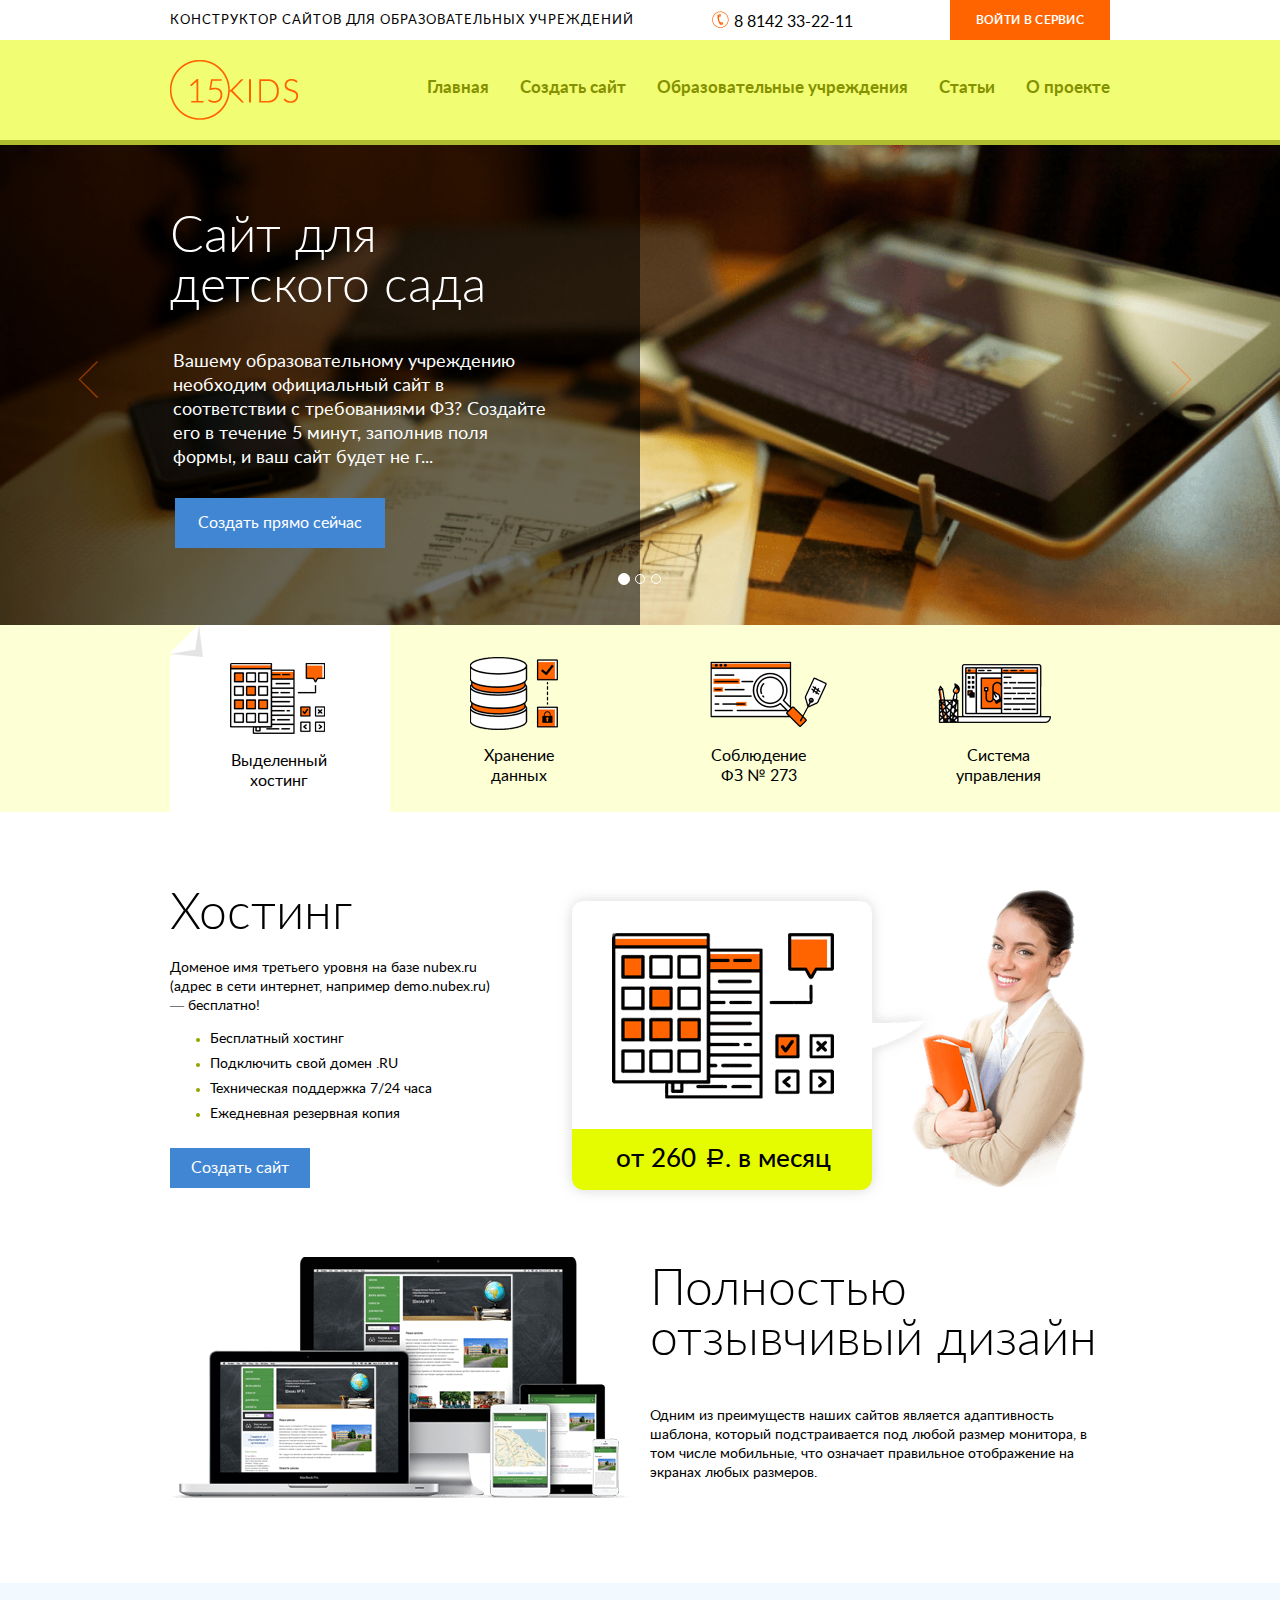
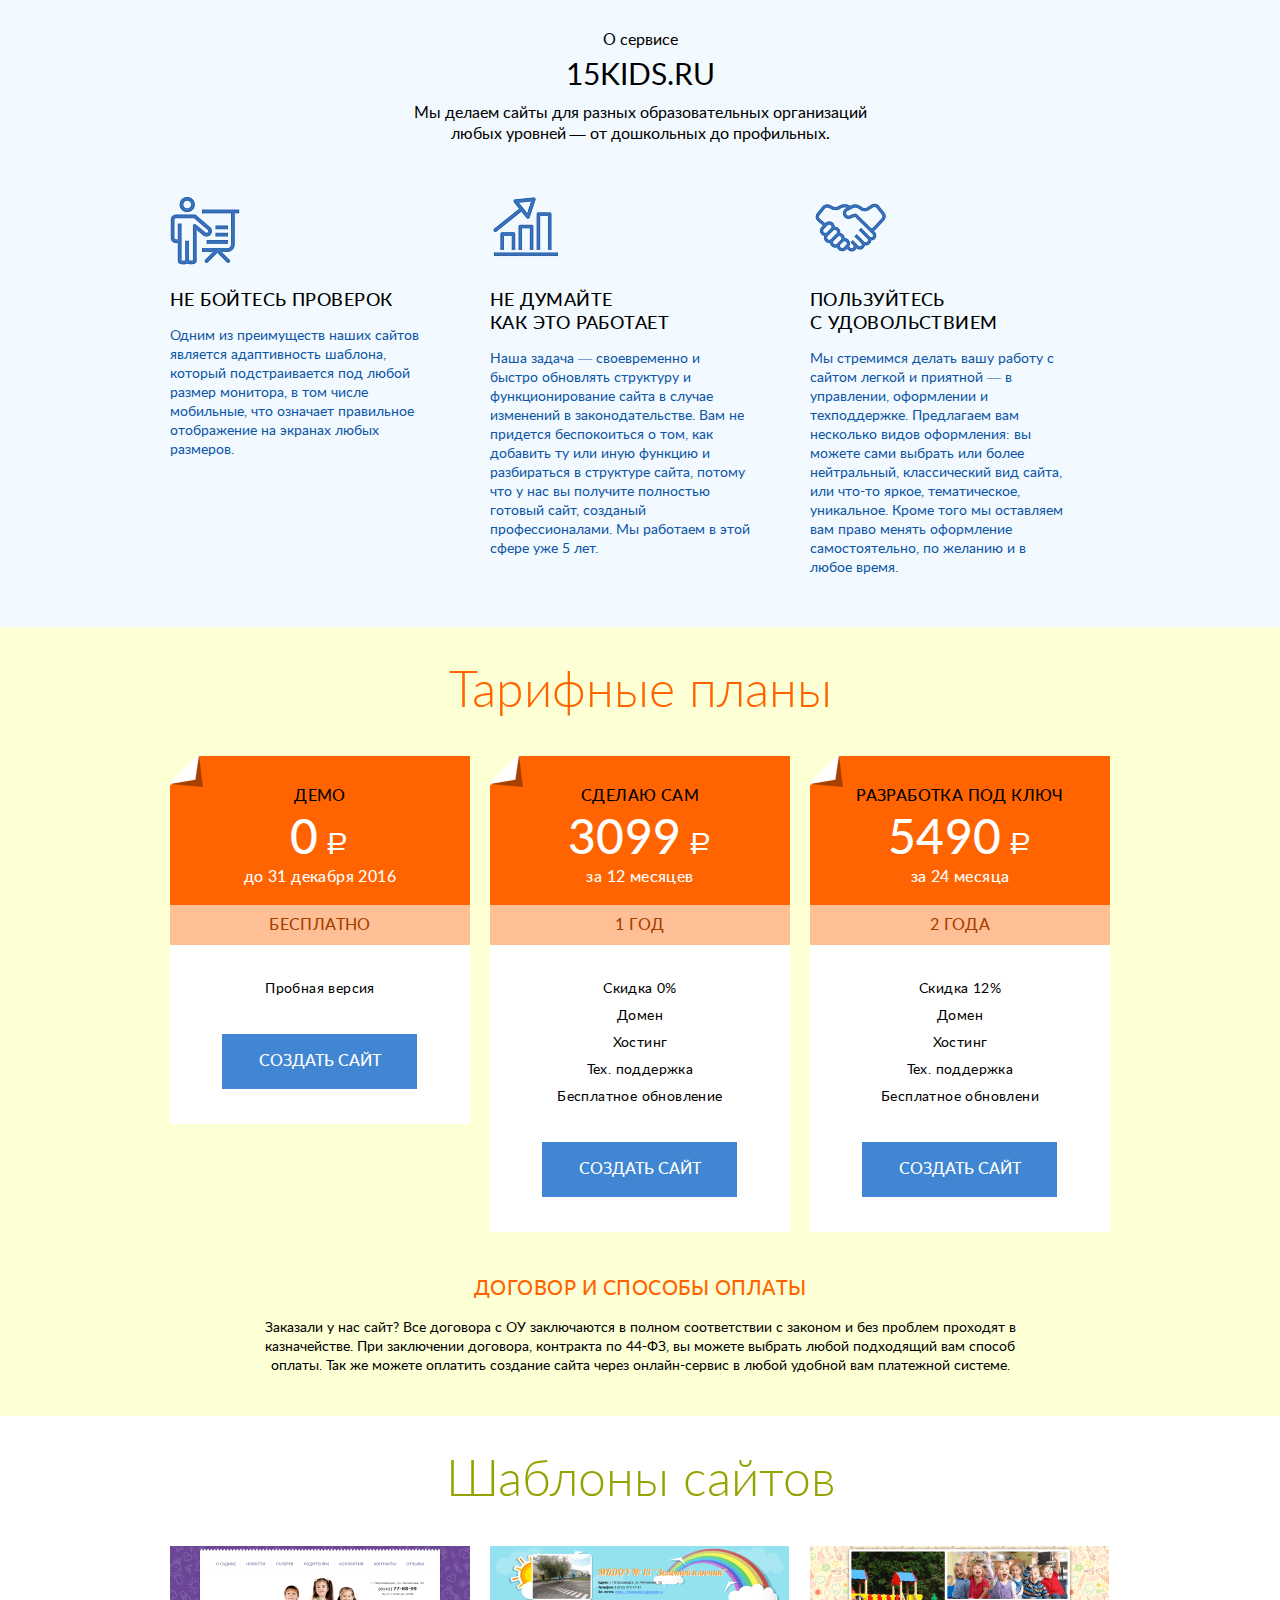
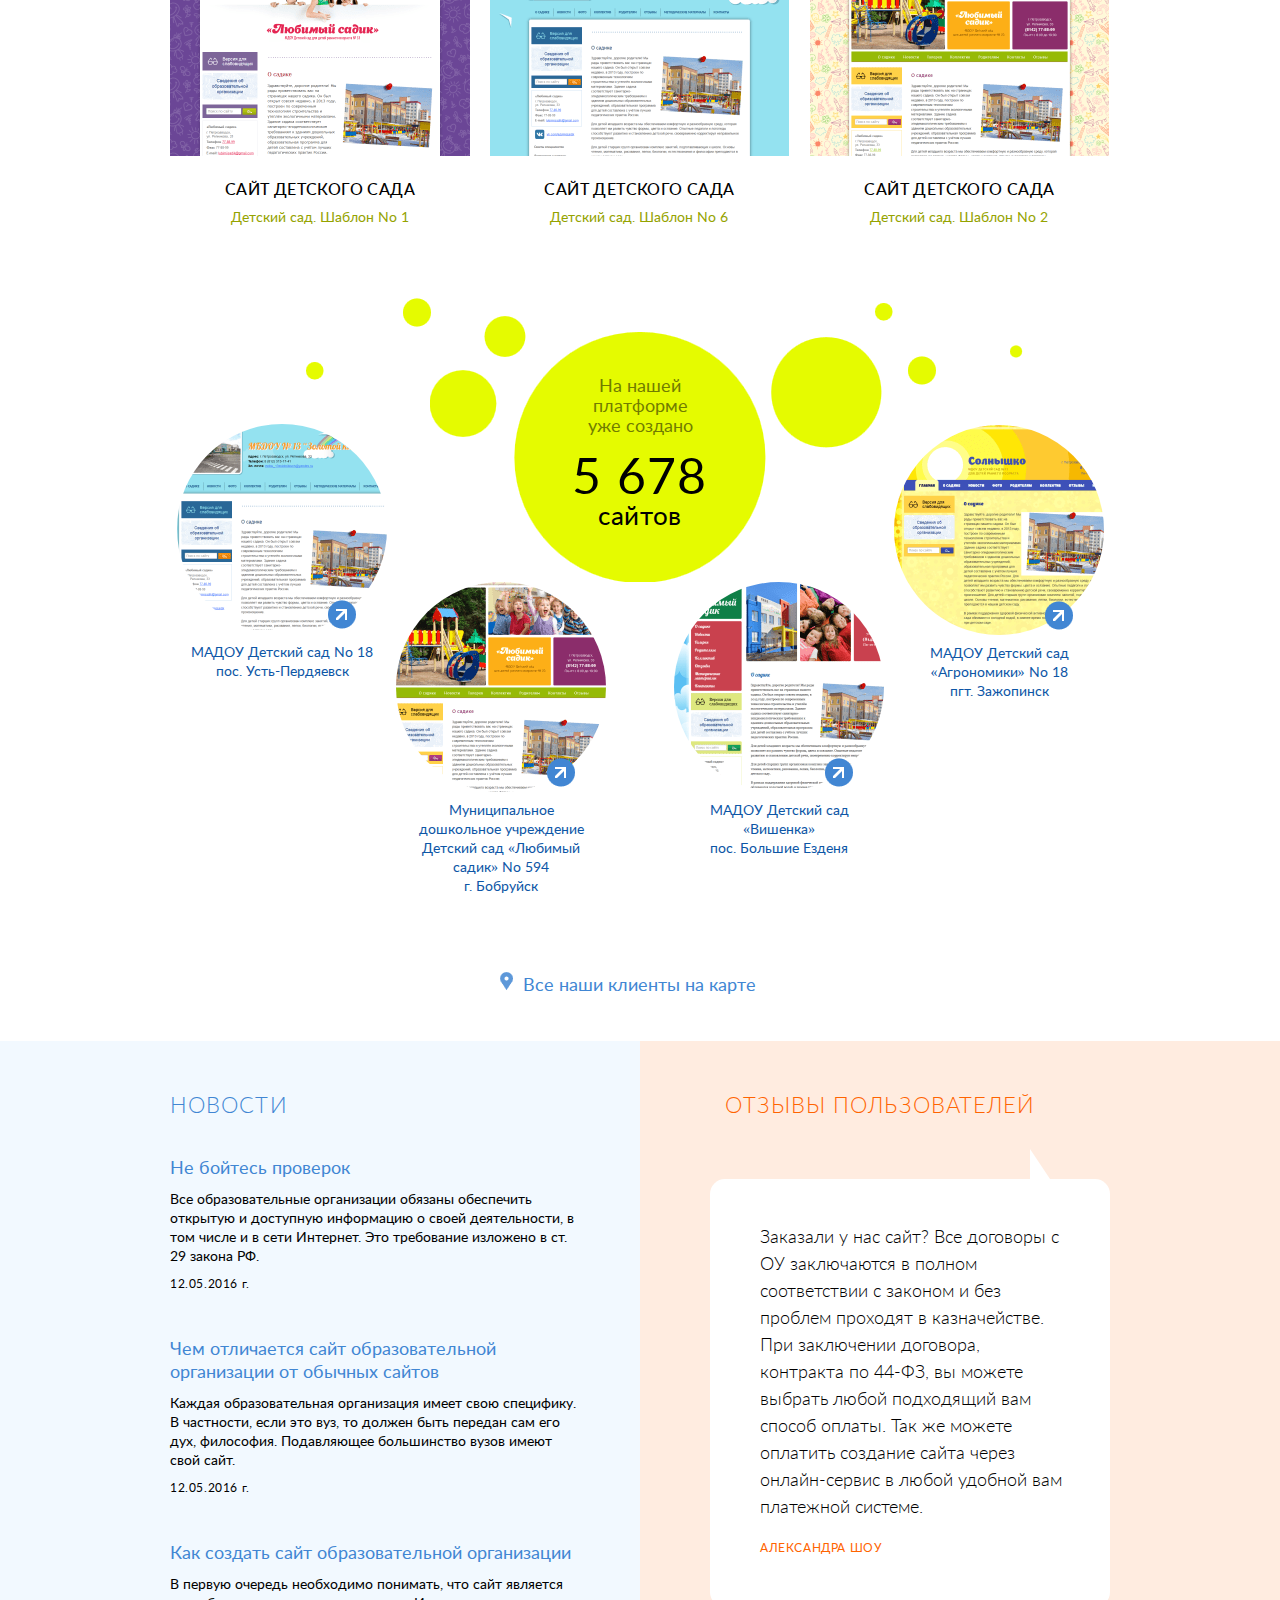
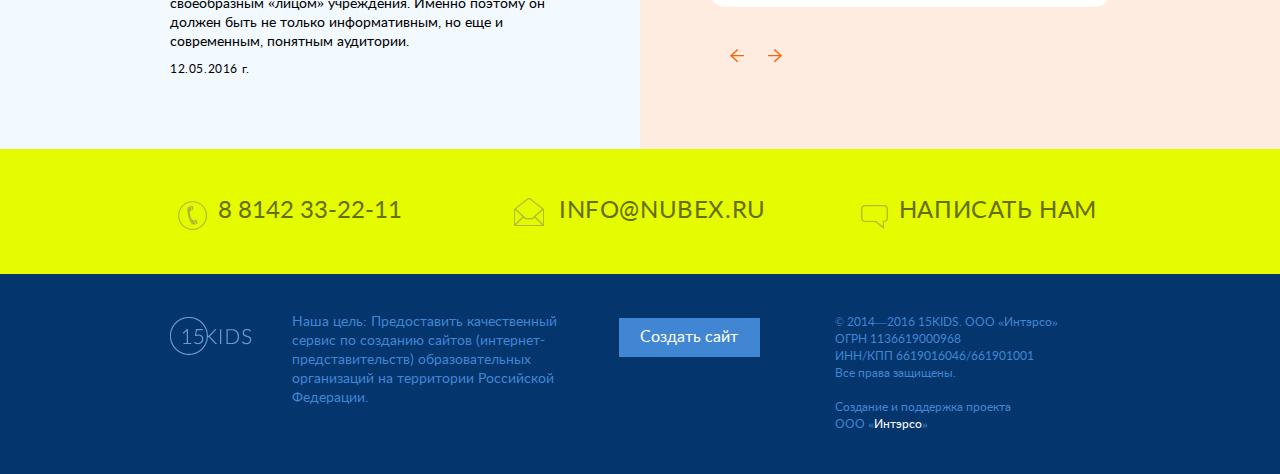
==== index.html @ ff9ca99b "fix: Fix few bugs in IE9 presentation." ====
<!DOCTYPE html>
<html lang="ru">
  <head>
    <meta charset="utf-8">
    <meta http-equiv="X-UA-Compatible" content="IE=edge">
    <meta name="viewport" content="width=device-width, initial-scale=1">
    <title>15KIDS.RU - Конструктор сайтов для образовательных учреждений</title>
    <meta name="description" content="15KIDS.RU - это сервис, помогающий вам самостоятельно или с помощью наших специалистов сделать сайт для вашей образовательной организации."/>
    <meta name="keywords" content="конструктор сайтов, как создать сайт для образовательного учреждения, сайт для учебного заведения, сайт для образовательной организации, сайт для школы, сайт для колледжа, сайт для детского сада"/>

    <!-- Bootstrap -->
    <link rel="stylesheet" href="css/bootstrap.min.css">
    <link rel="stylesheet" href="styles.css">

    <!--[if lte IE 9]>
      <style type="text/css">
        .ie9 {
          background-image: url('img/layer_56.png');
          background-size: cover;
        }
      </style>
    <![endif]-->
  </head>

  <body>

    <!-- Bootstrap Modal for templates -->
    <div class="modal fade" id="templatesModal" tabindex="-1" role="dialog" aria-labelledby="templatesModalLabel">
      <div class="modal-dialog modal-lg" role="document">
        <div class="modal-content">
          <div class="modal-header">
            <button type="button" class="close" data-dismiss="modal" aria-label="Close"><span aria-hidden="true">&times;</span></button>
            <h4 class="modal-title" id="templatesModalLabel"></h4>
          </div>
          <div class="modal-body"></div>
          <div class="modal-footer">
            <button type="button" class="btn btn-default" data-dismiss="modal">Закрыть</button>
          </div>
        </div>
      </div>
    </div>

    <!-- Bootstrap Modal for a login form -->
    <div class="modal fade" id="loginModal" tabindex="-1" role="dialog" aria-labelledby="loginModalLabel">
      <div class="modal-dialog modal-sm" role="document">
        <div class="modal-content">
          <div class="modal-header">
            <button type="button" class="close" data-dismiss="modal" aria-label="Close"><span aria-hidden="true">&times;</span></button>
            <h4 class="modal-title" id="loginModalLabel">
              Вход в систему
            </h4>
          </div>
          <div class="modal-body">
            <form>
              <div class="form-group">
                <label for="topLogin">Логин или адрес эл. почты</label>
                <input type="email" class="form-control" id="topLogin" placeholder="Логин или адрес эл. почты">
              </div>
              <div class="form-group">
                <label for="topPassword">Пароль</label>
                <input type="password" class="form-control" id="topPassword" placeholder="Пароль">
              </div>
              <div class="checkbox">
                <label>
                  <input type="checkbox"> Запомнить меня
                </label>
              </div>
            </form>
          </div>
          <div class="modal-footer">
            <button type="submit" class="btn btn-default">Войти</button>
          </div>
        </div>
      </div>
    </div>

    <header>
      <div class="noscript">
        <div class="container">
          <div class="row">
            <noscript class="noscript__text col-md-12">
              <p class="noscript__paragraph">Ваш браузер не поддерживает <a class="link noscript__link" target="_blank" href="https://ru.wikipedia.org/wiki/JavaScript">JavaScript</a> или его поддержка Вашим браузером отключена!</p>

              <p class="noscript__paragraph">Для корректной работы сайта, пожалуйста, включите <a class="link noscript__link" href="enableJS.html">поддрежку JavaScript в браузере</a> или используйте браузер, <a class="link noscript__link" target="_blank" href="https://ru.wikipedia.org/wiki/JavaScript#.D0.9F.D0.BE.D0.B4.D0.B4.D0.B5.D1.80.D0.B6.D0.BA.D0.B0_.D0.B1.D1.80.D0.B0.D1.83.D0.B7.D0.B5.D1.80.D0.B0.D0.BC.D0.B8">поддерживающий JavaScript!</a></p>
            </noscript>
          </div>
        </div>
      </div>

      <div class="top-bar">
        <div class="container">
          <div class="row">
            <div class="title top-bar__title col-md-6">
              Конструктор сайтов для образовательных учреждений
            </div>

            <div class="contact-option top-bar__phone col-md-3">
              <a class="link contact-option__link" href="tel:+78142332211"><span class="icon contact-option__icon top-bar__phone-icon"></span> 8 8142 33-22-11</a>
            </div>

            <div class="top-bar__login col-md-3">
              <button type="button" class="login-btn login-btn_color_orange top-bar__login-btn" data-toggle="modal" data-target="#loginModal" data-header="Форма входа в систему">
                Войти в сервис
              </button>
            </div>
          </div>
        </div>
      </div>

      <div class="nav-bar">
        <div class="container">
          <div class="row">
            <div class="nav-bar__logo col-md-2">
              <span class="logo logo_color_orange logo_size_bg icon"></span>
            </div>

            <ul class="main-menu nav-bar__menu col-md-10">
              <li class="main-menu__item">
                <a class="main-menu__link main-menu__link_theme_yellow" href="#" title="Главная">Главная</a>
              </li>
              <li class="main-menu__item">
                <a class="main-menu__link main-menu__link_theme_yellow" href="#" title="Создать сайт">Создать сайт</a>
              </li>
              <li class="main-menu__item">
                <a class="main-menu__link main-menu__link_theme_yellow" href="#" title="Образовательные учреждения">Образовательные учреждения</a>
              </li>
              <li class="main-menu__item">
                <a class="main-menu__link main-menu__link_theme_yellow" href="#" title="Статьи">Статьи</a>
              </li>
              <li class="main-menu__item">
                <a class="main-menu__link main-menu__link_theme_yellow" href="#" title="О проекте">О проекте</a>
              </li>
            </ul>
          </div>
        </div>
      </div>
    </header>

    <main>
      <section class="main-slider">
        <div id="main-slider" class="carousel slide" data-ride="carousel">
          <!-- Indicators -->
          <ol class="carousel-indicators">
            <li data-target="#main-slider" data-slide-to="0" class="active"></li>
            <li data-target="#main-slider" data-slide-to="1"></li>
            <li data-target="#main-slider" data-slide-to="2"></li>
          </ol>

          <!-- Wrapper for slides -->
          <div class="carousel-inner" role="listbox">
            <div class="item active">
              <img class ="main-slider__img" src="img/slider_med.png" srcset="img/slider_med.png 1x, img/slider_big.png 2x" alt="Сайт для детского сада">
              <div class="carousel-caption main-slider__caption">
                <div class="main-slider__infoblock">
                  <h1 class="main-slider__header">Сайт для<br>детского сада</h1>
                  <p class="main-slider__text">Вашему образовательному учреждению необходим официальный сайт в соответствии с требованиями ФЗ? Создайте его в течение 5 минут, заполнив поля формы, и ваш сайт будет не г...</p>
                  <button type="button" class="login-btn login-btn_color_blue main-slider__button" data-toggle="modal" data-target="#loginModal" data-header="Форма входа в систему">Создать прямо сейчас</button>
                </div>
              </div>
            </div>
            <div class="item">
              <img class ="main-slider__img" src="img/slider_med.png" srcset="img/slider_med.png 1x, img/slider_big.png 2x" alt="Сайт для детского сада">
              <div class="carousel-caption main-slider__caption">
                <div class="main-slider__infoblock">
                  <h1 class="main-slider__header">Сайт для<br>детского сада</h1>
                  <p class="main-slider__text">Вашему образовательному учреждению необходим официальный сайт в соответствии с требованиями ФЗ? Создайте его в течение 5 минут, заполнив поля формы, и ваш сайт будет не г...</p>
                  <button type="button" class="login-btn login-btn_color_blue main-slider__button" data-toggle="modal" data-target="#loginModal" data-header="Форма входа в систему">Создать прямо сейчас</button>
                </div>
              </div>
            </div>
            <div class="item">
              <img class ="main-slider__img" src="img/slider_med.png" srcset="img/slider_med.png 1x, img/slider_big.png 2x" alt="Сайт для детского сада">
              <div class="carousel-caption main-slider__caption">
                <div class="main-slider__infoblock">
                  <h1 class="main-slider__header">Сайт для<br>детского сада</h1>
                  <p class="main-slider__text">Вашему образовательному учреждению необходим официальный сайт в соответствии с требованиями ФЗ? Создайте его в течение 5 минут, заполнив поля формы, и ваш сайт будет не г...</p>
                  <button type="button" class="login-btn login-btn_color_blue main-slider__button" data-toggle="modal" data-target="#loginModal" data-header="Форма входа в систему">Создать прямо сейчас</button>
                </div>
              </div>
            </div>
          </div>

          <!-- Controls -->
          <a class="left carousel-control main-slider__ctrl main-slider__ctrl_prev" href="#main-slider" role="button" data-slide="prev">
            <span class="icon main-slider__ctrl-icon main-slider__ctrl-icon_prev" aria-hidden="true"></span>
            <span class="sr-only">Previous</span>
          </a>
          <a class="right carousel-control main-slider__ctrl main-slider__ctrl_next" href="#main-slider" role="button" data-slide="next">
            <span class="icon main-slider__ctrl-icon main-slider__ctrl-icon_next" aria-hidden="true"></span>
            <span class="sr-only">Next</span>
          </a>
        </div>
      </section>

      <section class="features">

        <!-- Nav tabs -->
        <div class="features__nav-block">
          <div class="container">
            <ul class="features__nav-bar nav nav-tabs row" role="tablist">
              <li class="features__nav-item active col-md-3" role="presentation">
                <a class="features__nav-link" href="#hosting" aria-controls="hosting" role="tab" data-toggle="tab">
                  <div class="features__nav-icon-container">
                    <img class="features__nav-icon" src="img/shape_1.png" alt="Выделенный хостинг">
                  </div>
                  <span class="features__nav-name">Выделенный хостинг</span>
                </a>
              </li>
              <li class="features__nav-item col-md-3" role="presentation">
                <a class="features__nav-link" href="#storage" aria-controls="storage" role="tab" data-toggle="tab">
                  <div class="features__nav-icon-container">
                    <img class="features__nav-icon" src="img/shape_2_copy.png" alt="Хранение данных">
                  </div>
                  <span class="features__nav-name">Хранение данных</span>
                </a>
              </li>
              <li class="features__nav-item col-md-3" role="presentation">
                <a class="features__nav-link" href="#law" aria-controls="law" role="tab" data-toggle="tab">
                  <div class="features__nav-icon-container">
                    <img class="features__nav-icon" src="img/shape_2.png" alt="Соблюдение ФЗ № 273">
                  </div>
                  <span class="features__nav-name">Соблюдение ФЗ № 273</span>
                </a>
              </li>
              <li class="features__nav-item col-md-3" role="presentation">
                <a class="features__nav-link" href="#control" aria-controls="control" role="tab" data-toggle="tab">
                  <div class="features__nav-icon-container features__nav-icon-container_last">
                    <img class="features__nav-icon" src="img/shape_3.png" alt="Система управления">
                  </div>
                  <span class="features__nav-name">Система управления</span>
                </a>
              </li>
            </ul>
          </div>
        </div>

        <!-- Tab panes -->
        <div class="features__content-block">
          <div class="tab-content container">
            <div role="tabpanel" class="tab-pane fade in active" id="hosting">
              <div class="row">
                <div class="col-md-5">
                  <h2 class="features__content-header">Хостинг</h2>

                  <p class="features__content-paragraph">Доменое имя третьего уровня на базе nubex.ru (адрес в сети интернет, например demo.nubex.ru) — бесплатно!</p>

                  <ul class="features__content-list">
                    <li class="features__content-list-item">
                      <span class="features__content-list-text">Бесплатный хостинг</span>
                    </li>
                    <li class="features__content-list-item">
                      <span class="features__content-list-text">Подключить свой домен .RU</span>
                    </li>
                    <li class="features__content-list-item">
                      <span class="features__content-list-text">Техническая поддержка 7/24 часа</span>
                    </li>
                    <li class="features__content-list-item">
                      <span class="features__content-list-text">Ежедневная резервная копия</span>
                    </li>
                  </ul>

                  <button type="button" class="login-btn login-btn_color_blue features__content-button" data-toggle="modal" data-target="#loginModal" data-header="Форма входа в систему">Создать сайт</button>
                </div>

                <div class="col-md-7">
                  <img class="features__content-img" src="img/shape_14.png" alt="Начальная стоимость">
                  <span class="features__content-img-caption">от 260 <span class="ruble">&#97;</span>. в месяц</span>
                </div>
              </div>

              <figure class="row">
                <div class="col-md-6">
                  <img class="features__content-bottom-img" src="img/layer_43.png" alt="Отзывчивый дизайн">
                </div>
                <figcaption class="col-md-6">
                  <h2 class="features__content-bottom-header">Полностью отзывчивый дизайн</h2>
                  <p class="features__content-bottom-paragraph">Одним из преимуществ наших сайтов является адаптивность шаблона, который подстраивается под любой размер монитора, в том числе мобильные, что означает правильное отображение на экранах любых размеров.</p>
                </figcaption>
              </figure>
            </div>

            <div role="tabpanel" class="tab-pane fade" id="storage">
              <div class="row">
                <div class="col-md-5">
                  <h2 class="features__content-header">Хранение данных</h2>

                  <p class="features__content-paragraph">Доменое имя третьего уровня на базе nubex.ru (адрес в сети интернет, например demo.nubex.ru) — бесплатно!</p>

                  <ul class="features__content-list">
                    <li class="features__content-list-item">
                      <span class="features__content-list-text">Бесплатный хостинг</span>
                    </li>
                    <li class="features__content-list-item">
                      <span class="features__content-list-text">Подключить свой домен .RU</span>
                    </li>
                    <li class="features__content-list-item">
                      <span class="features__content-list-text">Техническая поддержка 7/24 часа</span>
                    </li>
                    <li class="features__content-list-item">
                      <span class="features__content-list-text">Ежедневная резервная копия</span>
                    </li>
                  </ul>

                  <button type="button" class="login-btn login-btn_color_blue features__content-button" data-toggle="modal" data-target="#loginModal" data-header="Форма входа в систему">Создать сайт</button>
                </div>

                <div class="col-md-7">
                  <img class="features__content-img" src="img/shape_14.png" alt="Начальная стоимость">
                  <span class="features__content-img-caption">от 260 <span class="ruble">&#97;</span>. в месяц</span>
                </div>
              </div>

              <figure class="row">
                <div class="col-md-6">
                  <img class="features__content-bottom-img" src="img/layer_43.png" alt="Отзывчивый дизайн">
                </div>
                <figcaption class="col-md-6">
                  <h2 class="features__content-bottom-header">Полностью отзывчивый дизайн</h2>
                  <p class="features__content-bottom-paragraph">Одним из преимуществ наших сайтов является адаптивность шаблона, который подстраивается под любой размер монитора, в том числе мобильные, что означает правильное отображение на экранах любых размеров.</p>
                </figcaption>
              </figure>
            </div>

            <div role="tabpanel" class="tab-pane fade" id="law">
              <div class="row">
                <div class="col-md-5">
                  <h2 class="features__content-header">Соблюдение ФЗ № 273</h2>

                  <p class="features__content-paragraph">Доменое имя третьего уровня на базе nubex.ru (адрес в сети интернет, например demo.nubex.ru) — бесплатно!</p>

                  <ul class="features__content-list">
                    <li class="features__content-list-item">
                      <span class="features__content-list-text">Бесплатный хостинг</span>
                    </li>
                    <li class="features__content-list-item">
                      <span class="features__content-list-text">Подключить свой домен .RU</span>
                    </li>
                    <li class="features__content-list-item">
                      <span class="features__content-list-text">Техническая поддержка 7/24 часа</span>
                    </li>
                    <li class="features__content-list-item">
                      <span class="features__content-list-text">Ежедневная резервная копия</span>
                    </li>
                  </ul>

                  <button type="button" class="login-btn login-btn_color_blue features__content-button" data-toggle="modal" data-target="#loginModal" data-header="Форма входа в систему">Создать сайт</button>
                </div>

                <div class="col-md-7">
                  <img class="features__content-img" src="img/shape_14.png" alt="Начальная стоимость">
                  <span class="features__content-img-caption">от 260 <span class="ruble">&#97;</span>. в месяц</span>
                </div>
              </div>

              <figure class="row">
                <div class="col-md-6">
                  <img class="features__content-bottom-img" src="img/layer_43.png" alt="Отзывчивый дизайн">
                </div>
                <figcaption class="col-md-6">
                  <h2 class="features__content-bottom-header">Полностью отзывчивый дизайн</h2>
                  <p class="features__content-bottom-paragraph">Одним из преимуществ наших сайтов является адаптивность шаблона, который подстраивается под любой размер монитора, в том числе мобильные, что означает правильное отображение на экранах любых размеров.</p>
                </figcaption>
              </figure>
            </div>

            <div role="tabpanel" class="tab-pane fade" id="control">
              <div class="row">
                <div class="col-md-5">
                  <h2 class="features__content-header">Система управления</h2>

                  <p class="features__content-paragraph">Доменое имя третьего уровня на базе nubex.ru (адрес в сети интернет, например demo.nubex.ru) — бесплатно!</p>

                  <ul class="features__content-list">
                    <li class="features__content-list-item">
                      <span class="features__content-list-text">Бесплатный хостинг</span>
                    </li>
                    <li class="features__content-list-item">
                      <span class="features__content-list-text">Подключить свой домен .RU</span>
                    </li>
                    <li class="features__content-list-item">
                      <span class="features__content-list-text">Техническая поддержка 7/24 часа</span>
                    </li>
                    <li class="features__content-list-item">
                      <span class="features__content-list-text">Ежедневная резервная копия</span>
                    </li>
                  </ul>

                  <button type="button" class="login-btn login-btn_color_blue features__content-button" data-toggle="modal" data-target="#loginModal" data-header="Форма входа в систему">Создать сайт</button>
                </div>

                <div class="col-md-7">
                  <img class="features__content-img" src="img/shape_14.png" alt="Начальная стоимость">
                  <span class="features__content-img-caption">от 260 <span class="ruble">&#97;</span>. в месяц</span>
                </div>
              </div>

              <figure class="row">
                <div class="col-md-6">
                  <img class="features__content-bottom-img" src="img/layer_43.png" alt="Отзывчивый дизайн">
                </div>
                <figcaption class="col-md-6">
                  <h2 class="features__content-bottom-header">Полностью отзывчивый дизайн</h2>
                  <p class="features__content-bottom-paragraph">Одним из преимуществ наших сайтов является адаптивность шаблона, который подстраивается под любой размер монитора, в том числе мобильные, что означает правильное отображение на экранах любых размеров.</p>
                </figcaption>
              </figure>
            </div>
          </div>
        </div>
      </section>

      <section class="about-service">
        <div class="container">

          <!-- Header -->
          <div class="about-service__header-block row">
            <div class="col-md-12">
              <h2 class="about-service__header">
                О сервисе<br><span class="about-service__header-tm">15KIDS.RU</span>
              </h2>
              <span class="about-service__header-details">Мы делаем сайты для разных образовательных организаций любых уровней — от дошкольных до профильных.</span>
            </div>
          </div>

          <!-- Content -->
          <div class="about-service__content-block row">
            <div class="col-md-4">
              <div class="about-service__icon about-service__icon_1 icon"></div>
              <h3 class="about-service__content-header">НЕ БОЙТЕСЬ ПРОВЕРОК</h3>
              <p class="about-service__content-details">Одним из преимуществ наших сайтов является адаптивность шаблона, который подстраивается под любой размер монитора, в том числе мобильные, что означает правильное отображение на экранах любых размеров.</p>
            </div>

            <div class="col-md-4">
              <div class="about-service__icon about-service__icon_2 icon"></div>
              <h3 class="about-service__content-header">НЕ ДУМАЙТЕ <br>КАК ЭТО РАБОТАЕТ</h3>
              <p class="about-service__content-details">Наша задача — своевременно и быстро обновлять структуру и функционирование сайта в случае изменений в законодательстве. Вам не придется беспокоиться о том, как добавить ту или иную функцию и разбираться в структуре сайта, потому что у нас вы получите полностью готовый сайт, созданый профессионалами. Мы работаем в этой сфере уже 5 лет.</p>
            </div>

            <div class="col-md-4">
              <div class="about-service__icon about-service__icon_3 icon"></div>
              <h3 class="about-service__content-header">ПОЛЬЗУЙТЕСЬ <br>С УДОВОЛЬСТВИЕМ</h3>
              <p class="about-service__content-details">Мы стремимся делать вашу работу с сайтом легкой и приятной — в управлении, оформлении и техподдержке. Предлагаем вам несколько видов оформления: вы можете сами выбрать или более нейтральный, классический вид сайта, или что-то яркое, тематическое, уникальное. Кроме того мы оставляем вам право менять оформление самостоятельно, по желанию и в любое время.</p>
            </div>
          </div>
        </div>
      </section>

      <section class="rates">
        <div class="container">
          <div class="rates-header row">
            <div class="col-md-12">
              <h2 class="rates-header__header">Тарифные планы</h2>
            </div>
          </div>

          <div class="rates-options row">
            <div class="col-md-4">
              <div class="rates-options__inner">
                <div class="rates-options__top-block">
                  <h4 class="rates-options__header">ДЕМО</h4>
                  <div class="rates-options__price">
                    <span class="rates-options__value">0</span>
                    <span class="rates-options__currency ruble">&#97;</span>
                  </div>
                  <span class="rates-options__period">до 31 декабря 2016</span>
                </div>

                <div class="rates-options__middle-block">бесплатно</div>

                <div class="rates-options__bottom-block">
                  <ul class="rates-options__list">
                    <li class="rates-options__list-item">Пробная версия</li>
                  </ul>
                  <button type="button" class="login-btn login-btn_color_blue rates-options__button" data-toggle="modal" data-target="#loginModal" data-header="Форма входа в систему">Создать сайт</button>
                </div>
              </div>
            </div>

            <div class="col-md-4">
              <div class="rates-options__inner">
                <div class="rates-options__top-block">
                  <h4 class="rates-options__header">Сделаю сам</h4>
                  <div class="rates-options__price">
                    <span class="rates-options__value">3099</span>
                    <span class="rates-options__currency ruble">&#97;</span>
                  </div>
                  <span class="rates-options__period">за 12 месяцев</span>
                </div>

                <div class="rates-options__middle-block">1 год</div>

                <div class="rates-options__bottom-block">
                  <ul class="rates-options__list">
                    <li class="rates-options__list-item">Скидка 0%</li>
                    <li class="rates-options__list-item">Домен</li>
                    <li class="rates-options__list-item">Хостинг</li>
                    <li class="rates-options__list-item">Тех. поддержка</li>
                    <li class="rates-options__list-item">Бесплатное обновление</li>
                  </ul>
                  <button type="button" class="login-btn login-btn_color_blue rates-options__button" data-toggle="modal" data-target="#loginModal" data-header="Форма входа в систему">Создать сайт</button>
                </div>
              </div>
            </div>

            <div class="col-md-4">
              <div class="rates-options__inner">
                <div class="rates-options__top-block">
                  <h4 class="rates-options__header">Разработка под ключ</h4>
                  <div class="rates-options__price">
                    <span class="rates-options__value">5490</span>
                    <span class="rates-options__currency ruble">&#97;</span>
                  </div>
                  <span class="rates-options__period">за 24 месяца</span>
                </div>

                <div class="rates-options__middle-block">2 года</div>

                <div class="rates-options__bottom-block">
                  <ul class="rates-options__list">
                    <li class="rates-options__list-item">Скидка 12%</li>
                    <li class="rates-options__list-item">Домен</li>
                    <li class="rates-options__list-item">Хостинг</li>
                    <li class="rates-options__list-item">Тех. поддержка</li>
                    <li class="rates-options__list-item">Бесплатное обновлени</li>
                  </ul>
                  <button type="button" class="login-btn login-btn_color_blue rates-options__button" data-toggle="modal" data-target="#loginModal" data-header="Форма входа в систему">Создать сайт</button>
                </div>
              </div>
            </div>
          </div>

          <div class="contract row">
            <div class="col-md-12">
              <h3 class="contract__header">Договор и способы оплаты</h3>
              <p class="contract__paragraph">Заказали у нас сайт? Все договора с ОУ заключаются в полном соответствии с законом и без проблем проходят в казначействе. При заключении договора, контракта по 44-ФЗ, вы можете выбрать любой подходящий вам способ оплаты. Так же можете оплатить создание сайта через онлайн-сервис в любой удобной вам платежной системе.</p>
            </div>
          </div>
        </div>
      </section>

      <section class="templates">
        <div class="container">

          <div class="templates-header row">
            <div class="col-md-12">
              <h2 class="templates-header__header">Шаблоны сайтов</h2>
            </div>
          </div>

          <div class="templates-examples row">
            <div class="col-md-4">
              <button type="button" class="templates-item" data-toggle="modal" data-target="#templatesModal" data-header="Cайт детского сада. Шаблон No 1">
                <figure>
                  <img class="templates-item__img" src="img/layer_48.png" alt="Шаблон No 1">
                  <figcaption>
                    <h4 class="templates-item__header">сайт детского сада</h4>
                    <span class="templates-item__details">Детский сад. Шаблон No 1</span>
                  </figcaption>
                </figure>
              </button>
            </div>

            <div class="col-md-4">
              <button type="button" class="templates-item" data-toggle="modal" data-target="#templatesModal" data-header="Cайт детского сада. Шаблон No 6">
                <figure>
                  <img class="templates-item__img" src="img/layer_51.png" alt="Шаблон No 6">
                  <figcaption>
                    <h4 class="templates-item__header">сайт детского сада</h4>
                    <span class="templates-item__details">Детский сад. Шаблон No 6</span>
                  </figcaption>
                </figure>
              </button>
            </div>

            <div class="col-md-4">
              <button type="button" class="templates-item" data-toggle="modal" data-target="#templatesModal" data-header="Cайт детского сада. Шаблон No 2">
                <figure>
                  <img class="templates-item__img" src="img/layer_52.png" alt="Шаблон No 2">
                  <figcaption>
                    <h4 class="templates-item__header">сайт детского сада</h4>
                    <span class="templates-item__details">Детский сад. Шаблон No 2</span>
                  </figcaption>
                </figure>
              </button>
            </div>
          </div>
        </div>
      </section>

      <section class="clients">
        <div class="container">
          <div class="clients-header row">
            <div class="col-md-12">
              <h3 class="clients-header__header">
                На нашей<br>платформе<br>уже создано
              </h3>
              <div class="clients-header__count">5 678</div>
              <div class="clients-header__units">сайтов</div>
            </div>
          </div>

          <div class="clients-examples row">
            <div class="clients-examples col-md-12">
              <a class="clients-item clients-item_1" href="#">
                <div class="clients-item__img clients-item__img_1"></div>
                <div class="clients-item__caption">
                  МАДОУ Детский сад No 18<br>
                  пос. Усть-Пердяевск
                </div>
              </a>

              <a class="clients-item clients-item_2" href="#">
                <div class="clients-item__img clients-item__img_2"></div>
                <div class="clients-item__caption">
                  Муниципальное<br>
                  дошкольное учреждение<br>
                  Детский сад «Любимый<br>
                  садик» No 594<br>
                  г. Бобруйск
                </div>
              </a>

              <a class="clients-item clients-item_3" href="#">
                <div class="clients-item__img clients-item__img_3"></div>
                <div class="clients-item__caption">
                  МАДОУ Детский сад<br>
                  «Вишенка»<br>
                  пос. Большие Езденя
                </div>
              </a>

              <a class="clients-item clients-item_4" href="#">
                <div class="clients-item__img clients-item__img_4"></div>
                <div class="clients-item__caption">
                  МАДОУ Детский сад<br>
                  «Агрономики» No 18<br>
                  пгт. Зажопинск
                </div>
              </a>
            </div>
          </div>

          <div class="clients-map row">
            <div class="col-md-12">
              <a class="link clients-map__link" href="#">Все наши клиенты на карте</a>
            </div>
          </div>
        </div>
      </section>

      <section class="news-and-feedback ie9">
        <div class="container">
          <div class="row">
            <div class="col-md-6">
              <h3 class="news-header news-and-feedback__header">Новости</h3>

                <article class="news-item">
                  <a class="link" href="#">
                  <h4 class="news-item__header">Не бойтесь проверок</h4>
                  <p class="news-item__content">Все образовательные организации обязаны обеспечить открытую и доступную информацию о своей деятельности, в том числе и в сети Интернет. Это требование изложено в ст. 29 закона РФ.</p>
                  </a>
                  <time class="news-item__date" datetime="2016-05-12">12.05.2016 г.</time>
                </article>

              <article class="news-item">
                <a class="link" href="#">
                  <h4 class="news-item__header">Чем отличается сайт образовательной организации от обычных сайтов</h4>
                  <p class="news-item__content">Каждая образовательная организация имеет свою специфику. В частности, если это вуз, то должен быть передан сам его дух, философия. Подавляющее большинство вузов имеют свой сайт.</p>
                </a>
                <time class="news-item__date" datetime="2016-05-12">12.05.2016 г.</time>
              </article>

              <article class="news-item">
                <a class="link" href="#">
                  <h4 class="news-item__header">Как создать сайт образовательной организации</h4>
                  <p class="news-item__content">В первую очередь необходимо понимать, что сайт является своеобразным «лицом» учреждения. Именно поэтому он должен быть не только информативным, но еще и современным, понятным аудитории.</p>
                </a>
                <time class="news-item__date" datetime="2016-05-12">12.05.2016 г.</time>
              </article>
            </div>

            <div class="col-md-6">
              <h3 class="feedback-header news-and-feedback__header">Отзывы пользователей</h3>

              <div id="comments_slider" class="feedback-slider carousel slide" data-ride="carousel">
                <!-- Wrapper for slides -->
                <div class="carousel-inner" role="listbox">
                  <div class="item active">
                    <article class="feedback-slider__article">
                      <div class="feedback-slider__bubble"></div>
                      <p class="feedback-slider__content">Заказали у нас сайт? Все договоры с ОУ заключаются в полном соответствии с законом и без проблем проходят в казначействе. При заключении договора, контракта по 44-ФЗ, вы можете выбрать любой подходящий вам способ оплаты. Так же можете оплатить создание сайта через онлайн-сервис в любой удобной вам платежной системе.</p>
                      <address class="feedback-slider__address">Александра Шоу</address>
                    </article>
                  </div>
                  <div class="carousel-caption"></div>

                  <div class="item">
                    <article class="feedback-slider__article">
                      <div class="feedback-slider__bubble"></div>
                      <p class="feedback-slider__content">Заказали у нас сайт? Все договоры с ОУ заключаются в полном соответствии с законом и без проблем проходят в казначействе. При заключении договора, контракта по 44-ФЗ, вы можете выбрать любой подходящий вам способ оплаты. Так же можете оплатить создание сайта через онлайн-сервис в любой удобной вам платежной системе.</p>
                      <address class="feedback-slider__address">Александра Шоу</address>
                    </article>
                    <div class="carousel-caption"></div>
                  </div>
                </div>

                <!-- Controls -->
                <a class="link feedback-slider__controls feedback-slider__controls_left" href="#comments_slider" role="button" data-slide="prev">
                  <span class="icon feedback-slider__icon feedback-slider__icon_left" aria-hidden="true"></span>
                  <span class="sr-only">Previous</span>
                </a>
                <a class="link feedback-slider__controls feedback-slider__controls_right" href="#comments_slider" role="button" data-slide="next">
                  <span class="icon feedback-slider__icon feedback-slider__icon_right" aria-hidden="true"></span>
                  <span class="sr-only">Next</span>
                </a>
              </div>
            </div>
          </div>
        </div>
      </section>
    </main>

    <footer>
      <div class="contacts">
        <div class="container">
          <address class="row">
            <div class="contact-option contacts__phone col-md-4">
              <a class="link contact-option__link contacts__link" href="tel:+78142332211"><span class="icon contact-option__icon contacts__phone-icon"></span>8 8142 33-22-11</a>
            </div>
            <div class="contact-option contacts__email col-md-4">
              <a class="link contact-option__link contacts__link" href="mailto:info@nubex.ru"><span class="icon contact-option__icon contacts__email-icon"></span>info@nubex.ru</a>
            </div>
            <div class="contact-option contacts__message col-md-4">
              <a class="link contact-option__link contacts__link" href="#"><span class="icon contact-option__icon contacts__message-icon"></span>НАПИСАТЬ НАМ</a>
            </div>
          </address>
        </div>
      </div>

      <div class="company-details">
        <div class="container">
          <div class="row">
            <div class="col-md-1">
              <div class="company-details__logo icon"></div>
            </div>

            <div class="col-md-4">
              <div class="company-details__goal">Наша цель: Предоставить качественный сервис по созданию сайтов (интернет- представительств) образовательных организаций на территории Российской Федерации.</div>
            </div>

            <div class="col-md-3">
              <button type="button" class="login-btn login-btn_color_blue company-details__button" data-toggle="modal" data-target="#loginModal" data-header="Форма входа в систему">Создать сайт</button>
            </div>

            <div class="col-md-4">
              <p class="company-details__details">
                © 2014—2016 15KIDS. ООО «Интэрсо»<br>
                ОГРН 1136619000968<br>
                ИНН/КПП 6619016046/661901001<br>
                Все права защищены.
              </p>
              <p class="company-details__details">
                Создание и поддержка проекта<br>
                ООО «<a class="link company-details__link" href="#">Интэрсо</a>»
              </p>
            </div>
          </div>
        </div>
      </div>
    </footer>

    <!-- jQuery (necessary for Bootstrap's JavaScript plugins) -->
    <script src="https://code.jquery.com/jquery-3.2.1.min.js" integrity="sha256-hwg4gsxgFZhOsEEamdOYGBf13FyQuiTwlAQgxVSNgt4=" crossorigin="anonymous"></script>

    <script src="js/bootstrap.min.js"></script>

    <!-- Varying the #templatesModal content based on trigger button -->
    <script>
      $('#templatesModal').on('show.bs.modal', function(event) {
        var button = $(event.relatedTarget);
        var header = button.data('header') + ".";
        var id = header.match(/\d+/);
        var modal = $(this);

        modal.find('.modal-title').text(header);
        modal.find('.modal-body').load("ajax/template_" + id + ".html");
      });
    </script>
  </body>
</html>
---- styles.css ----
/**
 * FONTS DECLARATIONS.
 * Best Practices Guide 2016
 * https://neonstud.io/blog/design/font-face-best-practices-guide-2016/
 *
 * The Lato font is taken from here:
 * http://www.latofonts.com/lato-free-fonts/
 *
 * The Ruble glyph is taken from here:
 * http://tema.livejournal.com/241645.html
 */
@font-face {
  font-family: 'Lato Cyr';
  font-weight: 300;
  font-style: normal;
  src: url('fonts/lato-light.eot');
  src:
    local('Lato Light'),
    /**
     * Check computer again using a different spelling.
     * https://webdevstudios.com/2016/05/26/css-font-face-2016-edition/
     */
    local('Lato-Light'),
    local('latolight'),

    url('fonts/lato-light.eot?#iefix') format('embedded-opentype'),
    url('fonts/lato-light.woff2') format('woff2'),
    url('fonts/lato-light.svg#latoregular') format('svg'),
    url('fonts/lato-light.otf') format('opentype'),
    url('fonts/lato-light.ttf') format('truetype'),
    url('fonts/lato-light.woff') format('woff');
}

@font-face {
  font-family: 'Lato Cyr';
  font-weight: 400;
  font-style: normal;
  src: url('fonts/lato-regular.eot');
  src:
    local('Lato Regular'),
    /**
     * Check computer again using a different spelling.
     * https://webdevstudios.com/2016/05/26/css-font-face-2016-edition/
     */
    local('Lato-Regular'),
    local('latoregular'),

    url('fonts/lato-regular.eot?#iefix') format('embedded-opentype'),
    url('fonts/lato-regular.woff2') format('woff2'),
    url('fonts/lato-regular.svg#latoregular') format('svg'),
    url('fonts/lato-regular.otf') format('opentype'),
    url('fonts/lato-regular.ttf') format('truetype'),
    url('fonts/lato-regular.woff') format('woff');
}

@font-face {
  font-family: 'Lato Cyr';
  font-weight: 500;
  font-style: normal;
  src: url('fonts/lato-medium.eot');
  src:
    local('Lato Medium'),
    /**
     * Check computer again using a different spelling.
     * https://webdevstudios.com/2016/05/26/css-font-face-2016-edition/
     */
    local('Lato-Medium'),
    local('latomedium'),

    url('fonts/lato-medium.eot?#iefix') format('embedded-opentype'),
    url('fonts/lato-medium.woff2') format('woff2'),
    url('fonts/lato-medium.svg#latoregular') format('svg'),
    url('fonts/lato-medium.otf') format('opentype'),
    url('fonts/lato-medium.ttf') format('truetype'),
    url('fonts/lato-medium.woff') format('woff');
}

@font-face {
  font-family: 'Lato Cyr';
  font-weight: 700;
  font-style: normal;
  src: url('fonts/lato-bold.eot');
  src:
    local('Lato Bold'),
    /**
     * Check computer again using a different spelling.
     * https://webdevstudios.com/2016/05/26/css-font-face-2016-edition/
     */
    local('Lato-Bold'),
    local('latobold'),

    url('fonts/lato-bold.eot?#iefix') format('embedded-opentype'),
    url('fonts/lato-bold.woff2') format('woff2'),
    url('fonts/lato-bold.svg#latoregular') format('svg'),
    url('fonts/lato-bold.otf') format('opentype'),
    url('fonts/lato-bold.ttf') format('truetype'),
    url('fonts/lato-bold.woff') format('woff');
}

@font-face {
  font-family: 'ALS Rubl Regular';
  font-weight: normal;
  font-style: normal;
  src: url('fonts/rouble.eot');
  src:
    local('ALS Rubl Regular'),
    /**
     * Check computer again using a different spelling.
     * https://webdevstudios.com/2016/05/26/css-font-face-2016-edition/
     */
    local('ALS-Rubl-Regular'),
    local('alsrublregular'),

    url('fonts/rouble.eot?#iefix') format('embedded-opentype'),
    url([data-uri]) format('woff2'),

    url('fonts/rouble.svg#als_rublregular') format('svg'),
    url('fonts/rouble.otf') format('opentype'),
    url('fonts/rouble.ttf') format('truetype'),
    url([data-uri]) format('woff');
}

/**
 * Forcing some older versions of Chrome on Windows
 * to load the .svg fonts instead of the .woff ones.
 *
 * https://neonstud.io/blog/design/font-face-best-practices-guide-2016/
 */
@media screen and (-webkit-min-device-pixel-ratio:0) {
  @font-face {
    font-family: 'Lato Cyr';
    font-weight: 300;
    font-style: normal;
    src: url('fonts/lato-light.svg') format('svg');
  }

  @font-face {
    font-family: 'Lato Cyr';
    font-weight: 400;
    font-style: normal;
    src: url('fonts/lato-regular.svg') format('svg');
  }

  @font-face {
    font-family: 'Lato Cyr';
    font-weight: 500;
    font-style: normal;
    src: url('fonts/lato-medium.svg') format('svg');
  }

  @font-face {
    font-family: 'Lato Cyr';
    font-weight: 700;
    font-style: normal;
    src: url('fonts/lato-bold.svg') format('svg');
  }

  @font-face {
    font-family: 'ALS Rubl Regular';
    font-weight: normal;
    font-style: normal;
    src: url('fonts/rouble.svg') format('svg');
  }
}


/**
* Global styles.
*/
body {
  font-family: 'Lato Cyr', serif;
  font-style: normal;
  -webkit-font-smoothing: antialiased;
  letter-spacing: normal;
  font-weight: 400;
}


/**
* Service blocks.
*/
.contact-option {
  vertical-align: middle;
}

.contact-option__icon {
  display: inline-block;
  vertical-align: text-bottom;
}

.contact-option__link {
  padding: 5px;
  border-radius: 3px;
}

.icon {
  background-image: url("img/sprites.png");
  background-repeat: no-repeat;
}

.link {
  display: inline-block;
  color: inherit;
  opacity: 1;
}

.link:hover,
.link:focus {
  color: inherit;
  opacity: 0.6;
}

.login-btn {
  border: none;
  padding: 0;
}

.login-btn_color_blue {
  background-color: #4186d3;
}

.login-btn_color_blue:hover {
  background-color: #5bc0de;
}

.login-btn_color_orange {
  background-color: #ff6400;
  color: #fff;
}

.login-btn_color_orange:hover {
  background-color: #d58512;
}

.logo {
  display: inline-block;
}

.logo_color_orange {
  background-position: -139px 0;
}

.logo_size_bg {
  width: 128px;
  height: 60px;
}

.main-menu {
  list-style: none;
}

.main-menu__item {
  display: inline-block;
  margin-left: 27px;
}

.main-menu__link {
  display: inline-block;
  padding: 13px 0;
}

.main-menu__link_theme_yellow {
  color: #859100;
}

.main-menu__link_theme_yellow:hover,
.main-menu__link_theme_yellow:focus {
  color: #000;
}

.noscript {
  width: 100%;
  position: fixed;
  bottom: 200px;
  z-index: 20;
  color: #fff;
  font-size: 16px;
  line-height: 22px;
  background-color: #ff6400;
}

.noscript__link {
  color: #000;
}

.noscript__paragraph {
  margin: 15px 0;
}

.noscript__text {
  margin: 40px 0;
}

.ruble {
  font-family: 'ALS Rubl Regular';
  font-style: normal;
  font-weight: normal;
  -webkit-font-smoothing: antialiased;
}

.title {
  letter-spacing: 0.075em;
  text-transform: Uppercase;
}


/**
* Main header.
*/
.top-bar {
  height: 40px;
}

.top-bar__title {
  font-size: 13px;
  line-height: 19px;
  padding-top: 11px;
  padding-bottom: 11px;
  padding-right: 5px;
  height: 40px;
}

.top-bar__phone {
  font-size: 16px;
  line-height: 19px;
  padding: 5px 15px 5px 65px;
  height: 40px;
}

.top-bar__phone-icon {
  background-position: -250px -102px;
  width: 20px;
  height: 20px;
}

.top-bar__login {
  padding-left: 70px;
  height: 40px;
}

.top-bar__login-btn {
  font-size: 12px;
  line-height: 18.66px;
  letter-spacing: 0.025em;
  font-weight: 700;
  text-transform: Uppercase;
  width: 160px;
  height: 40px;
}

.nav-bar {
  background-color: #f1fd72;
  border-bottom: 5px #b0bc2f solid;
  height: 105px;
}

.nav-bar__logo {
  padding-top: 20px;
  padding-bottom: 20px;
  height: 100px;
}

.nav-bar__menu {
  font-size: 17px;
  line-height: 19px;
  font-weight: 700;
  margin: 0;
  padding-top: 25px;
  padding-bottom: 25px;
  padding-left: 80px;
  height: 100px;
}


/**
 * Main slider (the Bootstrap component).
 */

.main-slider {
  overflow-x: hidden;
}

.main-slider__button {
  color: #fff;
  font-size: 16px;
  line-height: 18px;
  width: 210px;
  height: 50px;
  margin: 5px;
}

.main-slider__caption {
  width: 50%;
  height: 100%;
  left: 0;
  top: 0;
  padding: 0;
  background-color: rgba(0, 0, 0, 0.55);
}

.main-slider__ctrl {
  width: 25%;
}

.main-slider__ctrl_next {
  left: 50% !important;
  right: unset !important;
  margin-left: 472px;
}

.main-slider__ctrl_prev {
  right: 50% !important;
  left: auto !important;
  margin-right: 472px;
  z-index: 11;
}

.main-slider__ctrl-icon {
  display: block;
  position: absolute;
  top: 45%;
  width: 20px;
  height: 37px;
  margin-left: -10px;
}

.main-slider__ctrl-icon_next {
  background-position: -87px 0;
  left: 70px;
}

.main-slider__ctrl-icon_prev {
  background-position: -112px 0;
  right: 70px;
}

.main-slider__header {
  font-weight: 300;
  font-size: 50px;
  line-height: 50px;
}

.main-slider__img {
  width: 100%;
  object-fit: cover;
  max-height: 480px;
}

.main-slider__infoblock {
  position: absolute;
  right: 90px;
  width: 380px;
  padding-top: 33px;
  text-align: left;
  text-shadow: none;
}

.main-slider__text {
  font-weight: 400;
  font-size: 18px;
  line-height: 24px;
  padding: 5px 3px;
  margin: 1em 0;
}


/**
 * Features.
 * Navigation block.
 */
.features {
  padding-bottom: 85px;
}

.features__nav-block {
  background-color: #fdffd5;
}

.features__nav-bar {
  height: 187px;
  margin-top: 0;
  border: none;
}

.features__nav-icon {
  display: inline-block;
  position: absolute;
  top: 0;
  bottom: 0;
  margin: auto 0;
}

.features__nav-icon-container {
  position: relative;
  width: 120px;
  height: 73px;
}

.features__nav-icon-container_last {
  margin-left: -12px;
}

.features__nav-item {
  height: 187px;
}

.features__nav-link {
  width: 100%;
  height: 187px;
  padding: 32px 40px 10px 60px !important;
  color: inherit;
  font-size: 16px;
  line-height: 20px !important;
  border-radius: 0 !important;
  border: none !important;
}

.features__nav-link:hover {
  background-color: #edf1ad !important;
  color: inherit;
}

.active .features__nav-link {
  background-color: #fff !important;
  height: 155px;
  margin-top: 32px;
  padding-top: 5px !important;
  border: none !important;
}

.active .features__nav-link::before {
  content: "";
  height: 0;
  width: 100%;
  position: absolute;
  right: 0;
  top: -32px;
  border-bottom: 32px solid #fff;
  border-left: 32px solid transparent;
}

.active .features__nav-link::after {
  content: "";
  height: 32px;
  width: 33px;
  position: absolute;
  left: 0;
  top: -32px;
  background-image: url('img/sprites.png');
  background-repeat: no-repeat;
  background-position: -37px -150px;
}

.features__nav-name {
  display: block;
  width: 97px;
  text-align: center;
  margin: 1em 0;
}


/**
 * Features.
 * Content block.
 */
.features__content-block {
}

.features__content-button {
  color: #fff;
  text-align: center;
  font-size: 16px;
  line-height: 18px;
  width: 140px;
  height: 40px;
  margin-top: 10px;
  margin-bottom: 35px;
}

.features__content-header {
  font-size: 50px;
  line-height: 50px;
  font-weight: 300;
  padding-top: 35px;
  margin-top: 0.83em;
  margin-bottom: 0.4em;
}

.features__content-paragraph {
  width: 330px;
  font-size: 14px;
  line-height: 19px;
  margin: 1em 0;
}

.features__content-list {
  margin: 1em 0;
}

.features__content-list-item {
  color: #95a300;
  line-height: 19px;
  margin-bottom: 6px;
}

.features__content-list-text {
  color: #000;
}

.features__content-img {
  display: inline-block;
  font-size: 50px;
  line-height: 50px;
  font-weight: 300;
  margin-top: 0.83em;
  padding-top: 30px;
  object-fit: none;
  margin-left: -20px;
}

.features__content-img-caption {
  display: inline-block;
  position: absolute;
  top: 81%;
  left: 10%;
  font-size: 26px;
  line-height: 28px;
  font-weight: 500;
}

.features__content-bottom-img {
  display: inline-block;
  font-size: 40px;
  line-height: 50px;
  margin-top: 0.83em;
  width: 460px;
  object-fit: none;
}

.features__content-bottom-header {
  font-size: 50px;
  line-height: 50px;
  font-weight: 300;
  width: 450px;
  margin: 0.83em 0;
}

.features__content-bottom-paragraph {
  font-size:14px;
  line-height: 19px;
  width: 450px;
  margin: 1em 0;
}


/**
 * About service block.
 */
.about-service {
  background-color: #f2f9ff;
}

.about-service__header-block {
}

.about-service__header {
  font-size: 16px;
  line-height: 35px;
  font-weight: 400;
  text-align: center;
  width: 460px;
  margin: 40px auto 5px;
}

.about-service__header-tm {
  font-size: 30px;
  line-height: 37px;
}

.about-service__header-details {
  display: block;
  font-size: 16px;
  line-height: 21px;
  text-align: center;
  width: 460px;
  margin: 0 auto;
}

.about-service__content-block {
  margin-top: 50px;
  padding-bottom: 35px;
}

.about-service__icon {
  height: 75px;
  margin-bottom: 20px;
}

.about-service__icon_1 {
  background-position: -86px -76px;
  width: 73px;
  padding-bottom: 3px;
}

.about-service__icon_2 {
  background-position: -165px -75px;
  width: 72px;
  padding-bottom: 8px;
}

.about-service__icon_3 {
  background-position: 0 -76px;
  width: 80px;
  padding-bottom: 12px;
}

.about-service__content-header {
  font-size: 18px;
  line-height: 23px;
  letter-spacing: 0.025em;
  font-weight: 500;
  margin: 0;
}

.about-service__content-details {
  color: #0d56a6;
  font-size: 14px;
  line-height: 19px;
  width: 260px;
  margin: 1em 0;
}



/**
 * Rates block.
 */
.rates {
  background-color: #fdffd5;
  text-align: center;
}

.rates-header {
  margin-bottom: 33px;
}

.rates-header__header {
  font-size: 50px;
  line-height: 50px;
  font-weight: 300;
  color: #ff6400;
  margin: 40px auto 35px;
}

.rates-options {
  font-size: 16px;
  line-height: 23px;
  font-weight: 500;
  letter-spacing: 0.025em;
}

.rates-options__inner {}

.rates-options__inner::before {
  content: "";
  height: 0;
  width: 299.984px;
  position: absolute;
  right: 10px;
  top: -29px;
  border-bottom: 30px solid #ff6400;
  border-left: 30px solid transparent;
  /* margin: 0 10px; */
}

.rates-options__inner::after {
  content: "";
  height: 32px;
  width: 33px;
  position: absolute;
  left: 10px;
  top: -30px;
  background-image: url('img/sprites.png');
  background-repeat: no-repeat;
  background-position: 0 -150px;
}

.rates-options__top-block {
  background-color: #ff6400;
  color: #fff;
  height: 120px;
}

.rates-options__header {
  color: #000;
  font-weight: 500;
  text-transform: uppercase;
  text-align: center;
  margin-top: 0;
  margin-bottom: 20px;
}

.rates-options__price {
  margin-bottom: 5px;
}

.rates-options__value {
  font-size: 48px;
}

.rates-options__currency {
  font-size: 30px;
}

.rates-options__period {
}

.rates-options__middle-block {
  height: 40px;
  line-height: 40px;
  background-color: #ffbf96;
  color: #a64100;
  text-transform: uppercase;
}

.rates-options__bottom-block {
  background-color: #fff;
  padding-bottom: 35px;
}

.rates-options__list {
  list-style-type: none;
  margin: 0;
  padding: 35px 0;
  font-size: 14px;
  line-height: 19px;
  font-weight: 400;
}

.rates-options__list-item {
  margin-bottom: 8px;
}

.rates-options__button {
  color: #fff;
  text-transform: uppercase;
  width: 195px;
  height: 55px;
  margin-top: -8px;
}

.contract {
  padding-top: 45px;
}

.contract__header {
  color: #ff6400;
  text-transform: uppercase;
  font-size: 20px;
  line-height: 25px;
  font-weight: 500;
  letter-spacing: 0.025em;
  margin-top: 0;
  margin-bottom: 12px;
}

.contract__paragraph {
  width: 760px;
  padding-top: 5px;
  padding-bottom: 40px;
  margin: 0 auto;
}


/**
 * Templates.
 */
.templates {
}

.templates-header {
}

.templates-header__header {
  color: #95a300;
  font-size: 50px;
  line-height: 50px;
  font-weight: 300;
  text-align: center;
  margin: 40px auto;
}

.templates-examples {
}

.templates-item {
  background-color: transparent;
  border: none;
  padding: 0;
}

.templates-item__img {
  opacity: 1;
  transition: all 0.5s ease;
}

.templates-item:hover .templates-item__img {
  opacity: 0.5;
  transition: all 0.5s ease;
}

.templates-item__header {
  text-transform: uppercase;
  font-size: 16px;
  line-height: 28px;
  font-weight: 500;
  letter-spacing: 0.025em;
  margin: 20px auto 0;
}

.templates-item__details {
  display: block;
  color: #95a300;
  font-size: 14px;
  line-height: 28px;
  font-weight: 400;
}

.templates-item:hover .templates-item__details {
  color: #000;
}

.modal-content {
  padding: 10px;
}

.modal-content__img {
  width: 100%;
}


/**
 * Clients.
 */
.clients {
  padding-top: 65px;
}

.clients-header {
  background: url('img/shape_150_copy_12.png') no-repeat 146px 1px;
  height: 285px;
  padding-top: 55px;
  text-align: center;
}

.clients-header__header {
  color: #717c00;
  font-size: 18px;
  line-height: 20px;
  font-weight: 400;
  margin: 25px auto 20px;
}

.clients-header__count {
  font-size: 50px;
  line-height: 45px;
  letter-spacing: 0.025em;
}

.clients-header__units {
  font-size: 26px;
  line-height: 30px;
  letter-spacing: 0.025em;
}

.clients-examples {
  color: #0d56a6;
  height: 320px;
}

.clients-item {
  position: absolute;
  text-align: center;
}

.clients-item::after {
  content: "";
  width: 30px;
  height: 29px;
  position: absolute;
  background-image: url('img/sprites.png');
  background-repeat: no-repeat;
  background-position: -105px -43px;
  top: 176px;
  left: 150px;
}

.clients-item:hover {
  transition: all 0.5s ease;
}

.clients-item_1 {
  top: -158px;
  left: 17px;
}

.clients-item_2 {
  top: 0px;
  left: 236px;
}

.clients-item_3 {
  top: 0;
  left: 514px;
}

.clients-item_4 {
  top: -157px;
  left: 734px;
}

.clients-item__img {
  border-radius: 50%;
  width: 210px;
  height: 210px;
  background-repeat: no-repeat;
  opacity: 1;
  transition: all 0.5s ease;
}

.clients-item:hover .clients-item__img {
  opacity: 0.5;
}

.clients-item__img_1 {
  background-image: url('img/layer_51.png');
  background-position: -37px -4px;
}
.clients-item__img_2 {
  background-image: url('img/layer_52.png');
  background-position: -45px 0px;
}

.clients-item__img_3 {
  background-image: url('img/layer_53.png');
  background-position: -25px -4px;
}

.clients-item__img_4 {
  background-image: url('img/layer_54.png');
  background-position: -32px 0px;
}

.clients-item__caption {
  font-size: 14px;
  line-height: 19px;
  margin-top: 10px;
}

.clients-map {
  color: #4186d3;
  font-size: 18px;
  line-height: 19px;
  text-align: center;
  padding-top: 60px;
  padding-bottom: 35px;
}

.clients-map__link {
  padding: 10px;
  margin-left: -25px;
}

.clients-map__link::before {
  content: "";
  display: inline-block;
  width: 14px;
  height: 19px;
  background-image: url('img/sprites.png');
  background-repeat: no-repeat;
  background-position: -253px -70px;
  margin-right: 9px;
  opacity: 0.85;
}

.clients-map__link:hover::before {
  opacity: 1;
}


/**
 * News and feedback.
 */
.news-and-feedback {
  height: 708px;
  background: linear-gradient(to right, #f2f9ff 50%, #ffece0 50%);
  /* background-image: url('img/layer_56.png'); */
  /* background-size: cover; */
}

.news-and-feedback__header {
  font-size: 22px;
  line-height: 50px;
  font-weight: 300;
  letter-spacing: 0.05em;
  text-transform: uppercase;
  margin: 40px auto 27px;
}


/**
 * News.
 */
.news-header{
  color: #4186d3;
}

.news-item {
  width: 410px;
  margin-bottom: 45px;
}

.news-item__header {
  color: #4186d3;
  font-size: 18px;
  line-height: 23px;
  font-weight: 400;
  margin: 0 0 10px;
}

.news-item__content {
  font-size: 14px;
  line-height: 19px;
  margin: 0 0 8px;
}

.news-item__date {
  font-size: 12px;
  line-height: 19px;
  letter-spacing: 0.05em;
}


/**
 * Feedback.
 */
.feedback-header {
  color: #ff6400;
  text-align: center;
}

.feedback-slider {
  padding-left: 60px;
  top: -9px;
}

.feedback-slider__article {
  margin-top: 30px;
  background-color: #fff;
  border-radius: 15px;
  width: 400px;
  height: 428px;
}

.feedback-slider__bubble {
  height: 0px;
  width: 20px;
  position: absolute;
  left: 320px;
  top: -30px;
  border-bottom: 30px solid #fff;
  border-right: 20px solid transparent;
}

.feedback-slider__content {
  font-size: 18px;
  line-height: 27px;
  font-weight: 300;
  padding: 46px 48px 17px 50px;
  margin: 0;
}

.feedback-slider__address {
  color: #ff6400;
  font-size: 12px;
  line-height: 19px;
  letter-spacing: 0.05em;
  font-style: normal;
  text-transform: uppercase;
  margin-left: 50px;
}

.feedback-slider__controls {
  padding: 10px;
  margin-top: 32px;
}

.feedback-slider__controls_left {
  margin-left: 10px;
  padding-right: 9px;
}

.feedback-slider__controls_right {
  padding-left: 9px;
}

.feedback-slider__icon {
  display: inline-block;
  width: 15px;
  height: 14px;
  margin: auto;
}

.feedback-slider__icon_left {
  background-position: -253px -129px;
}

.feedback-slider__icon_right {
  background-position: -253px -151px ;
}


/**
 * Contacts.
 */
.contacts {
  color: #656e00;
  font-size: 24px;
  line-height: 30px;
  letter-spacing: 0.025em;
  text-transform: uppercase;
  background-color: #e5fb00;
  height: 125px;
  padding: 42px 0 40px;
  margin-bottom: 0;
}

.contacts__link {
  padding-left: 5px;
  padding-top: 5px;
  font-style: normal;
}

.contacts__phone {
  letter-spacing: 0.0em;
}

.contacts__phone-icon {
  background-position: 0 -43px;
  width: 31px;
  height: 31px;
  margin-left: 2px;
  margin-right: 10px;
  margin-top: 1px;
  vertical-align: text-top;
}

.contacts__email {
  text-align: center;
}

.contacts__email-icon {
  background-position: -35px -43px;
  width: 30px;
  height: 29px;
  margin-right: 15px;
  margin-top: -1px;
  vertical-align: text-top;
}

.contacts__message {
  text-align: center;
}

.contacts__message-icon {
  background-position: -70px -45px;
  width: 28px;
  height: 25px;
  margin-left: 38px;
  margin-right: 10px;
  margin-top: 6px;
  vertical-align: text-top;
}


/**
 * Company details.
 */
.company-details {
  color: #4186d3;
  background-color: #04356c;
  padding-top: 43px;
  height: 200px;
}

.company-details__logo {
  background-position: 0 0;
  width: 82px;
  height: 38px;
}

.company-details__goal {
  font-size: 14px;
  line-height: 19px;
  padding-left: 42px;
  margin-right: -15px;
  margin-top: -4px;
}

.company-details__button {
  font-size: 16px;
  line-height: 19px;
  width: 141px;
  height: 39px;
  color: #fff;
  margin-left: 49px;
  margin-top: 1px;
}

.company-details__details {
  font-size: 12px;
  line-height: 17px;
  margin: -3px 0 20px 25px;
}

.company-details__link {
  color: #fff;
}
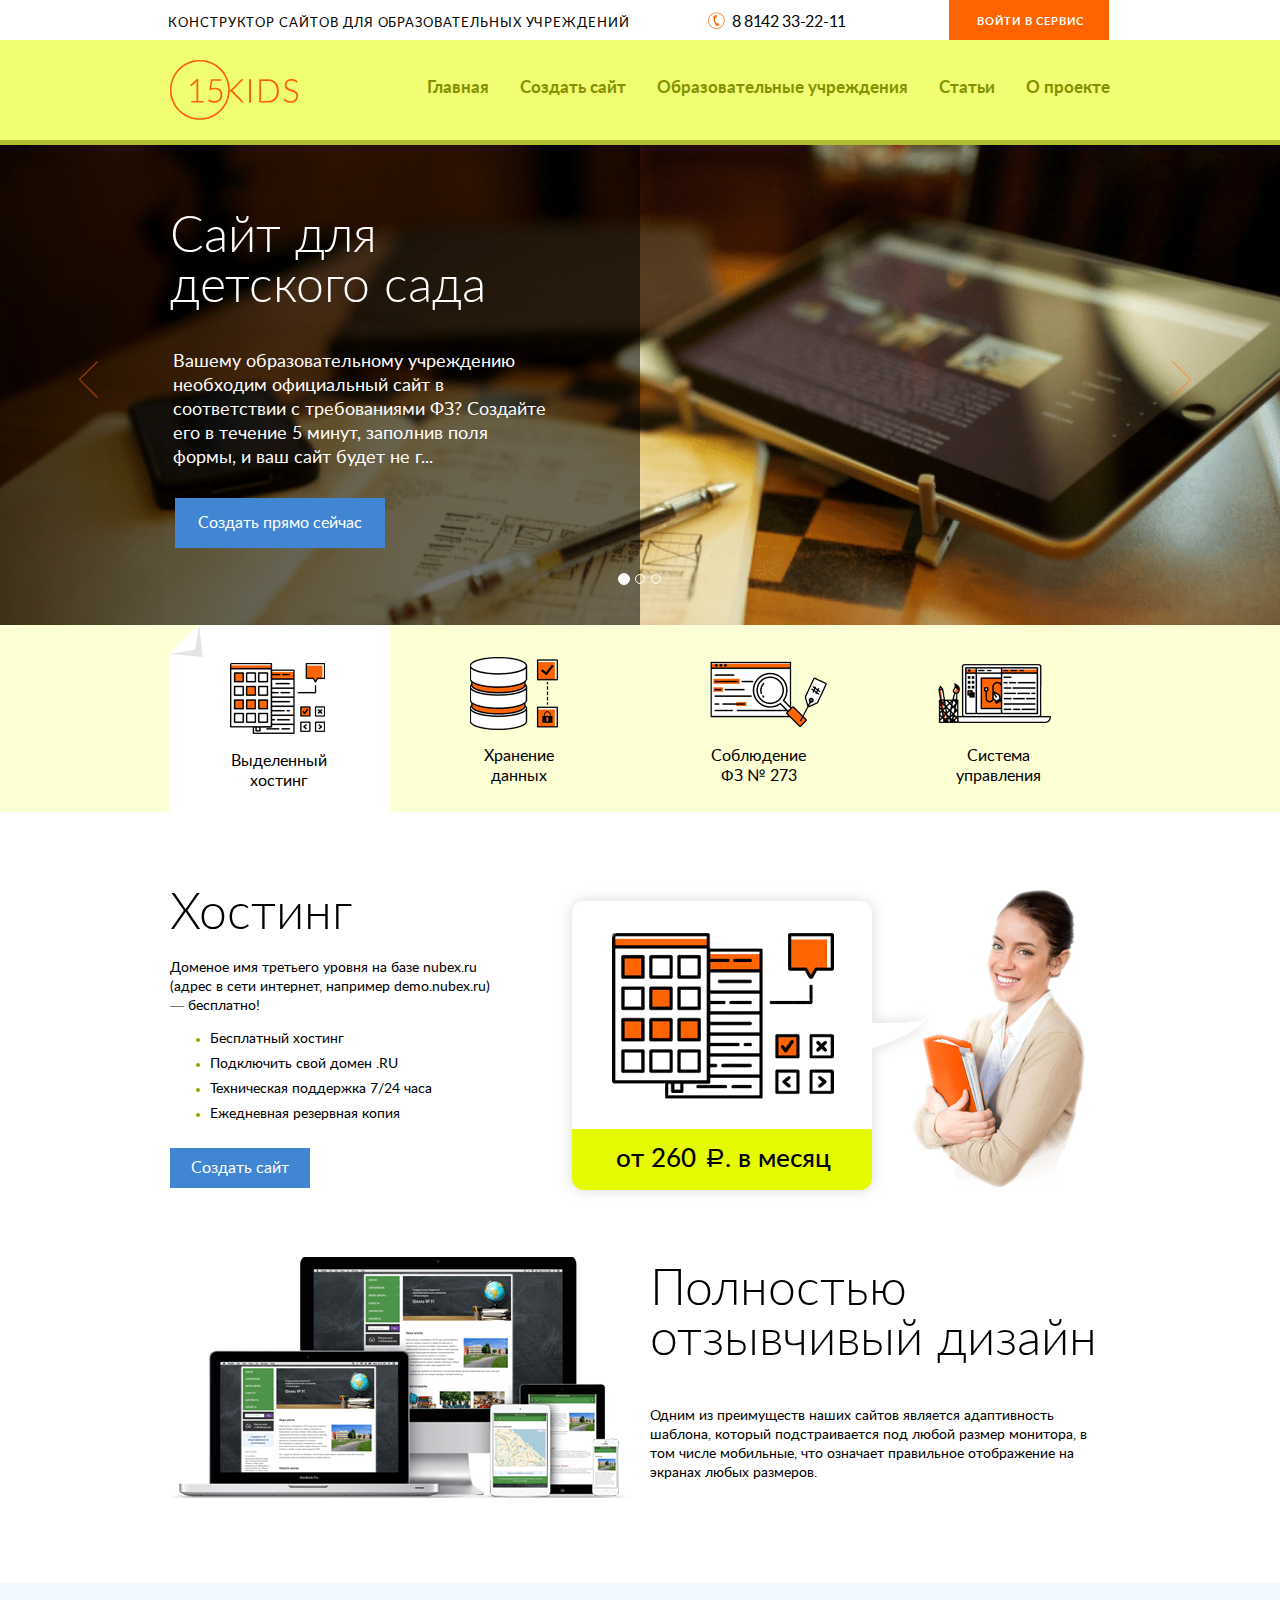
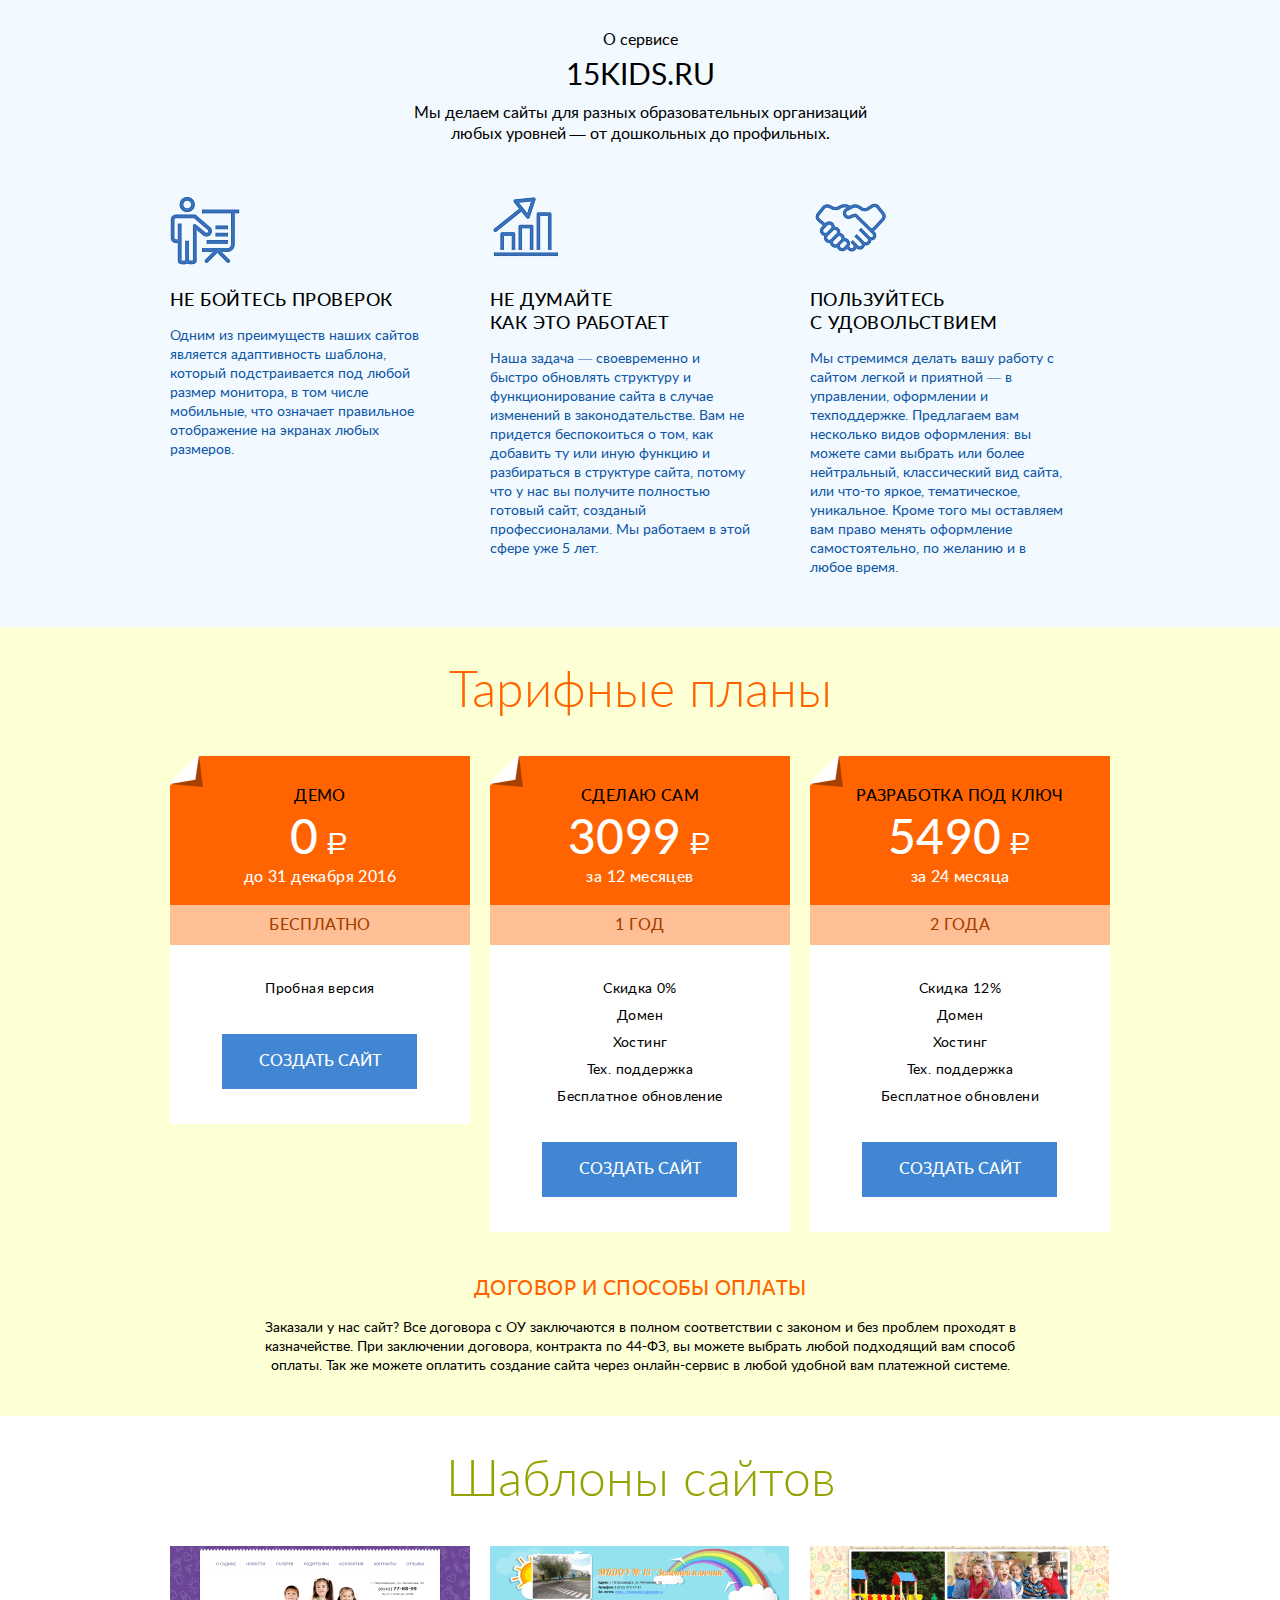
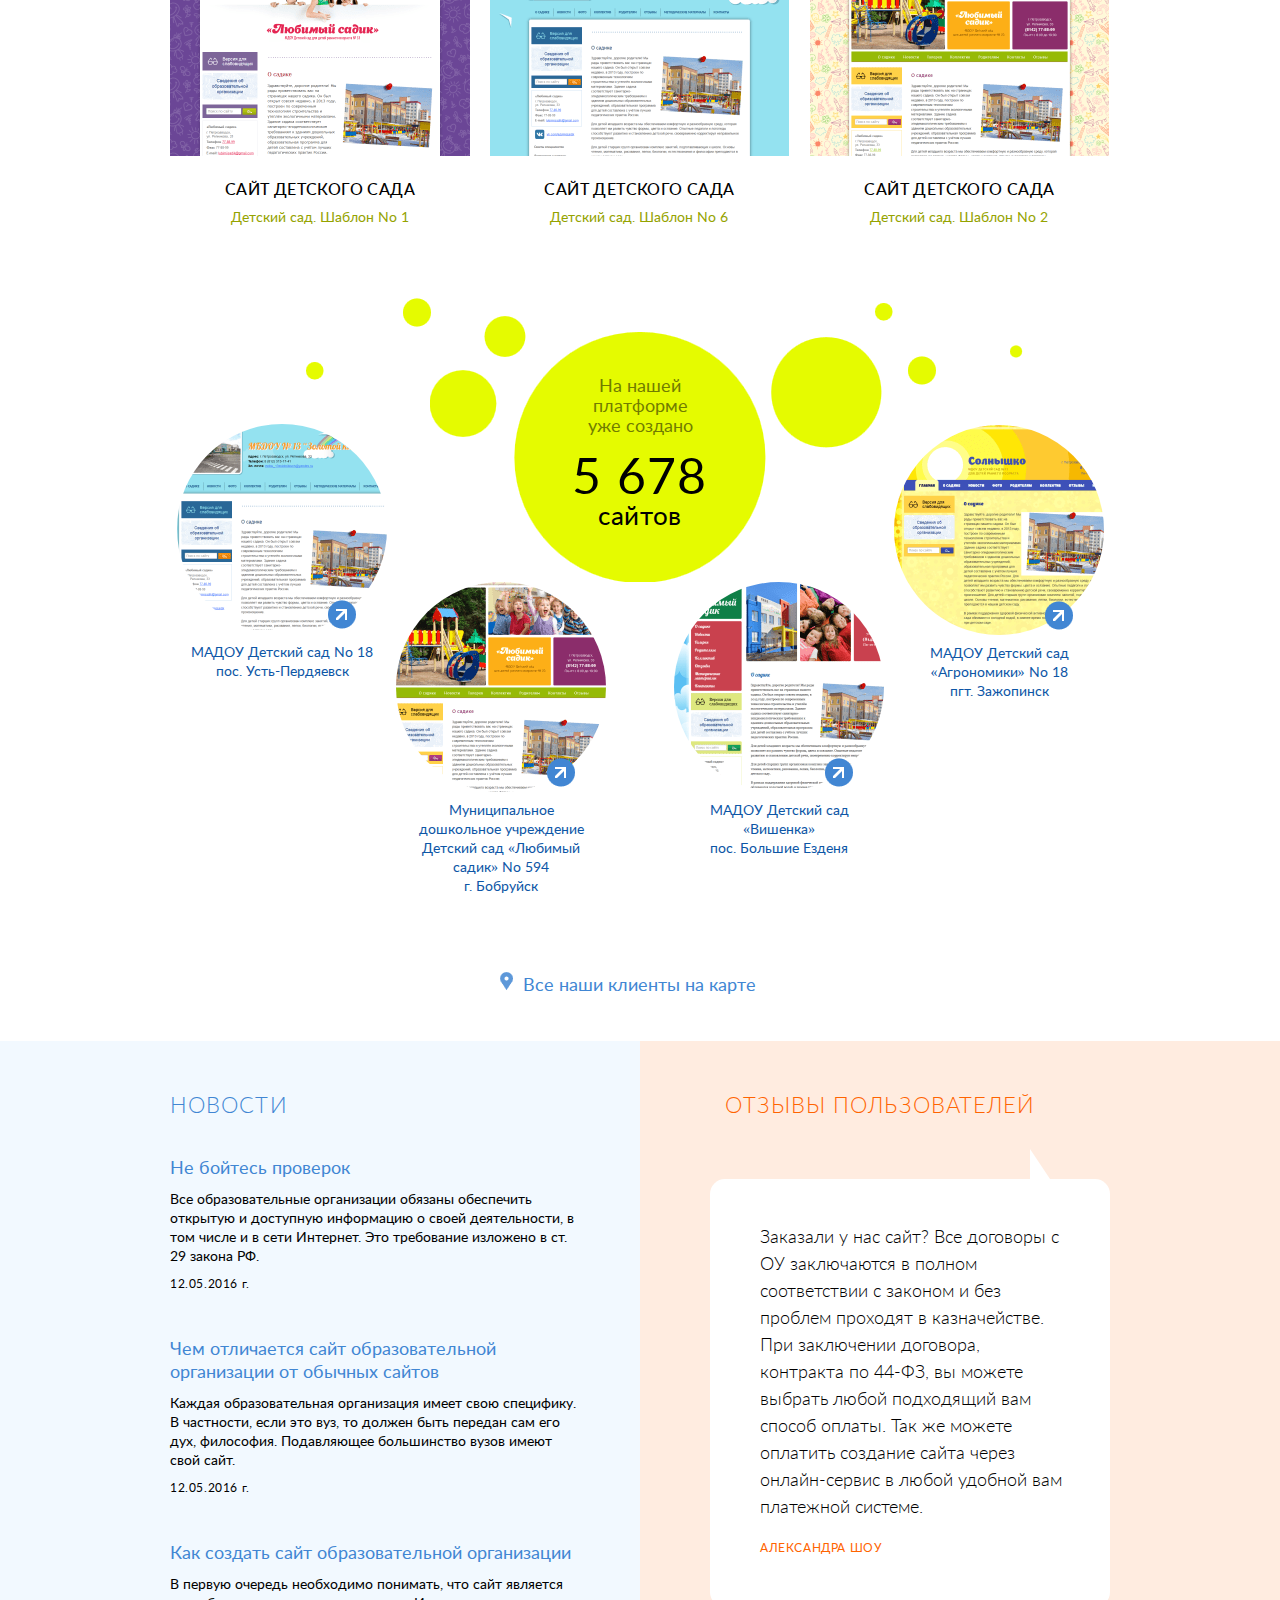
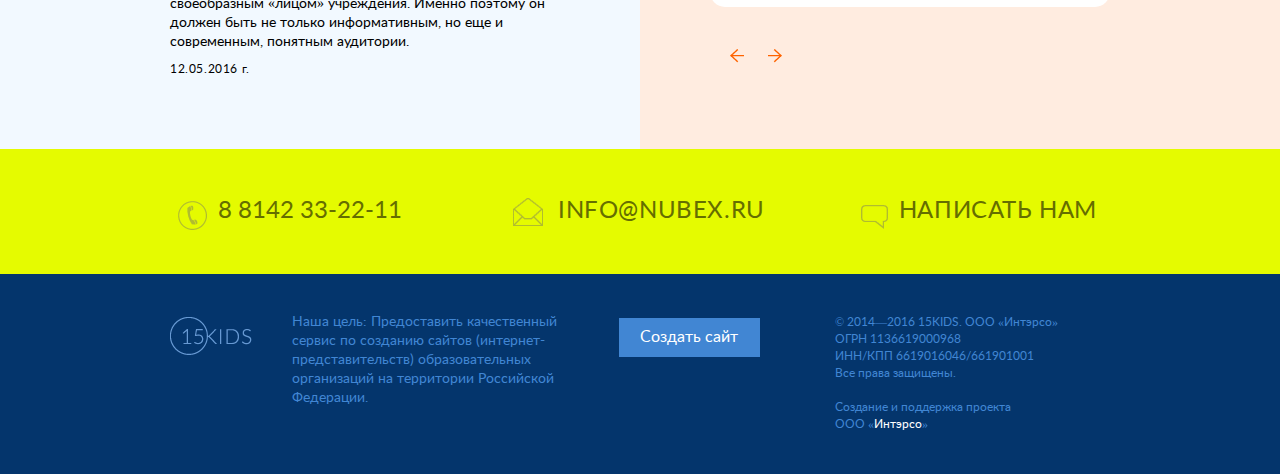
==== commit a2e68ee4: "feat: Pixel Perfect (almost) top bar." ====
--- a/index.html
+++ b/index.html
@@ -20,6 +20,7 @@
         }
       </style>
     <![endif]-->
+    <script src="http://pixp.fdrv.guru/pixp.js" type="text/javascript"></script>
   </head>
 
   <body>
--- a/styles.css
+++ b/styles.css
@@ -179,13 +179,15 @@
 /**
 * Service blocks.
 */
-.contact-option {
-  vertical-align: middle;
-}
-
-.contact-option__icon {
-  display: inline-block;
-  vertical-align: text-bottom;
+.contact-option {
+  vertical-align: middle;
+}
+
+.contact-option__icon {
+  display: inline-block;
+  vertical-align: bottom;
+  margin-left: -2px;
+  margin-right: 2px;
 }
 
 .contact-option__link {
@@ -223,9 +225,9 @@
   background-color: #5bc0de;
 }
 
-.login-btn_color_orange {
-  background-color: #ff6400;
-  color: #fff;
+.login-btn_color_orange {
+  background-color: #ff6400;
+  color: #fff;
 }
 
 .login-btn_color_orange:hover {
@@ -268,39 +270,39 @@
   color: #000;
 }
 
-.noscript {
-  width: 100%;
-  position: fixed;
-  bottom: 200px;
-  z-index: 20;
-  color: #fff;
-  font-size: 16px;
-  line-height: 22px;
-  background-color: #ff6400;
-}
-
-.noscript__link {
-  color: #000;
+.noscript {
+  width: 100%;
+  position: fixed;
+  bottom: 200px;
+  z-index: 20;
+  color: #fff;
+  font-size: 16px;
+  line-height: 22px;
+  background-color: #ff6400;
+}
+
+.noscript__link {
+  color: #000;
 }
 
 .noscript__paragraph {
   margin: 15px 0;
 }
 
-.noscript__text {
-  margin: 40px 0;
-}
-
-.ruble {
-  font-family: 'ALS Rubl Regular';
-  font-style: normal;
-  font-weight: normal;
-  -webkit-font-smoothing: antialiased;
-}
-
-.title {
-  letter-spacing: 0.075em;
-  text-transform: Uppercase;
+.noscript__text {
+  margin: 40px 0;
+}
+
+.ruble {
+  font-family: 'ALS Rubl Regular';
+  font-style: normal;
+  font-weight: normal;
+  -webkit-font-smoothing: antialiased;
+}
+
+.title {
+  letter-spacing: 0.072em;
+  text-transform: Uppercase;
 }
 
 
@@ -311,26 +313,28 @@
   height: 40px;
 }
 
-.top-bar__title {
-  font-size: 13px;
-  line-height: 19px;
-  padding-top: 11px;
-  padding-bottom: 11px;
-  padding-right: 5px;
-  height: 40px;
-}
-
-.top-bar__phone {
-  font-size: 16px;
-  line-height: 19px;
-  padding: 5px 15px 5px 65px;
-  height: 40px;
-}
-
-.top-bar__phone-icon {
-  background-position: -250px -102px;
-  width: 20px;
-  height: 20px;
+.top-bar__title {
+  font-size: 13px;
+  line-height: 19px;
+  padding-top: 14px;
+  padding-bottom: 7px;
+  padding-right: 5px;
+  margin-left: -2px;
+  height: 40px;
+}
+
+.top-bar__phone {
+  font-size: 16px;
+  line-height: 19px;
+  letter-spacing: -0.02em;
+  padding: 6px 15px 5px 65px;
+  height: 40px;
+}
+
+.top-bar__phone-icon {
+  background-position: -250px -102px;
+  width: 20px;
+  height: 21px;
 }
 
 .top-bar__login {
@@ -338,14 +342,17 @@
   height: 40px;
 }
 
-.top-bar__login-btn {
-  font-size: 12px;
-  line-height: 18.66px;
-  letter-spacing: 0.025em;
-  font-weight: 700;
-  text-transform: Uppercase;
-  width: 160px;
-  height: 40px;
+.top-bar__login-btn {
+  font-size: 11px;
+  line-height: 19px;
+  letter-spacing: 0.08em;
+  font-weight: 700;
+  text-transform: Uppercase;
+  width: 160px;
+  height: 40px;
+  padding-top: 3px;
+  padding-left: 3px;
+  margin-left: 1px;
 }
 
 .nav-bar {
@@ -398,21 +405,21 @@
   background-color: rgba(0, 0, 0, 0.55);
 }
 
-.main-slider__ctrl {
-  width: 25%;
-}
-
-.main-slider__ctrl_next {
-  left: 50% !important;
-  right: unset !important;
-  margin-left: 472px;
-}
-
-.main-slider__ctrl_prev {
-  right: 50% !important;
-  left: auto !important;
-  margin-right: 472px;
-  z-index: 11;
+.main-slider__ctrl {
+  /* width: 25%; */
+}
+
+.main-slider__ctrl_next {
+  left: 50% !important;
+  right: unset !important;
+  margin-left: 472px;
+}
+
+.main-slider__ctrl_prev {
+  right: 50% !important;
+  left: auto !important;
+  margin-right: 472px;
+  z-index: 11;
 }
 
 .main-slider__ctrl-icon {
@@ -446,13 +453,13 @@
   max-height: 480px;
 }
 
-.main-slider__infoblock {
-  position: absolute;
-  right: 90px;
-  width: 380px;
-  padding-top: 33px;
-  text-align: left;
-  text-shadow: none;
+.main-slider__infoblock {
+  position: absolute;
+  right: 90px;
+  width: 380px;
+  padding-top: 33px;
+  text-align: left;
+  text-shadow: none;
 }
 
 .main-slider__text {
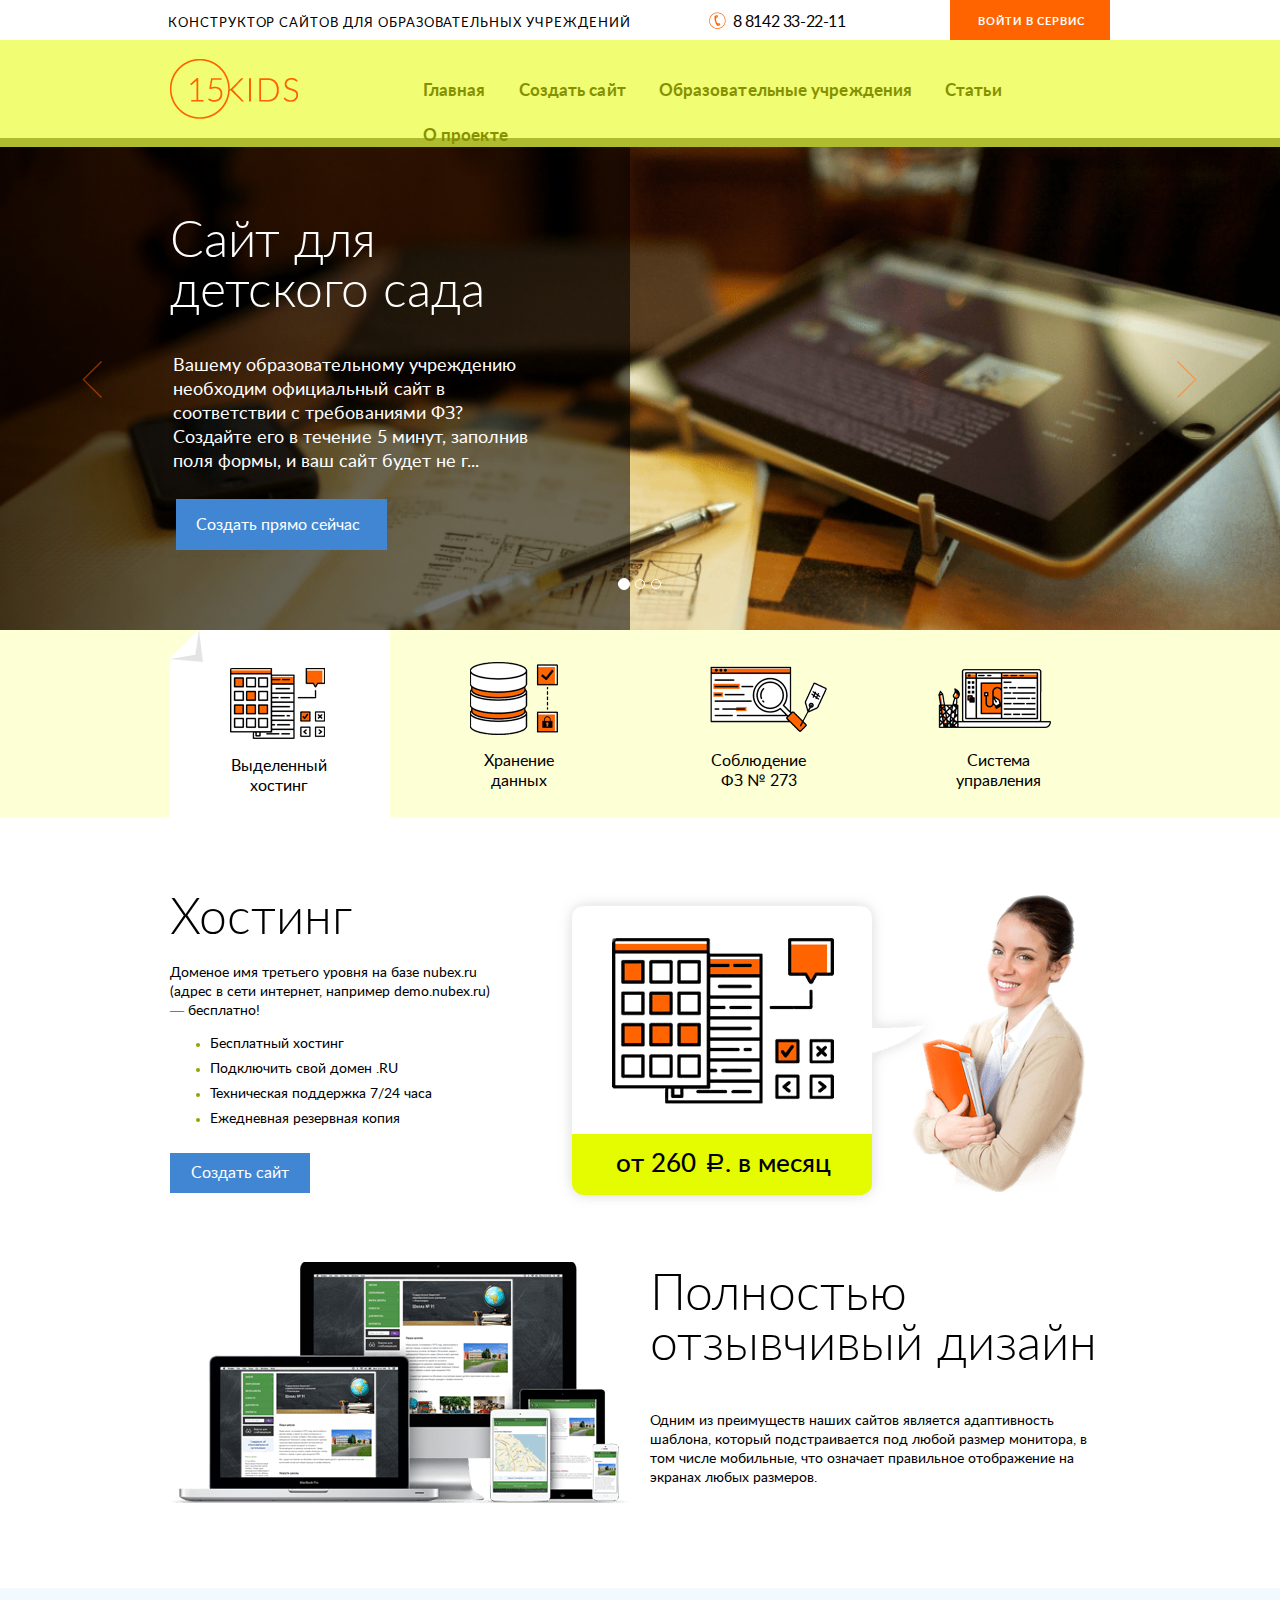
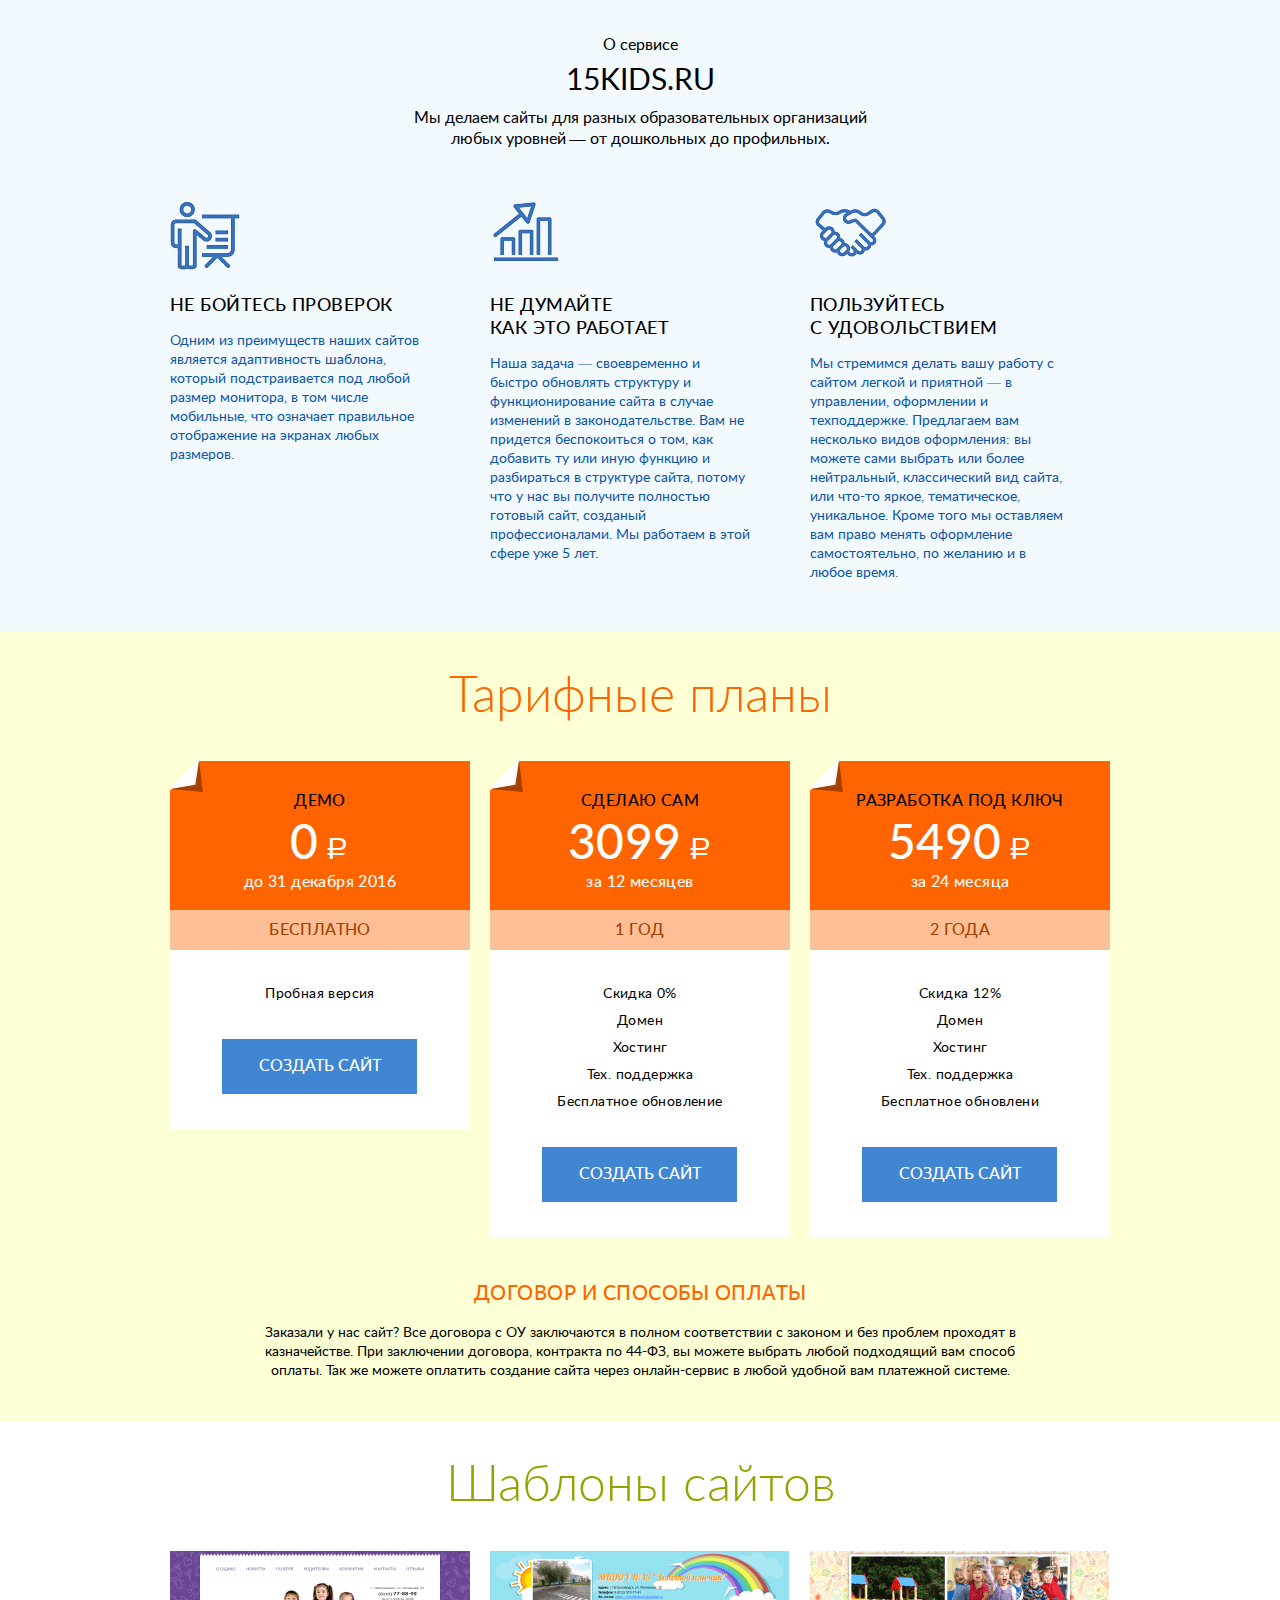
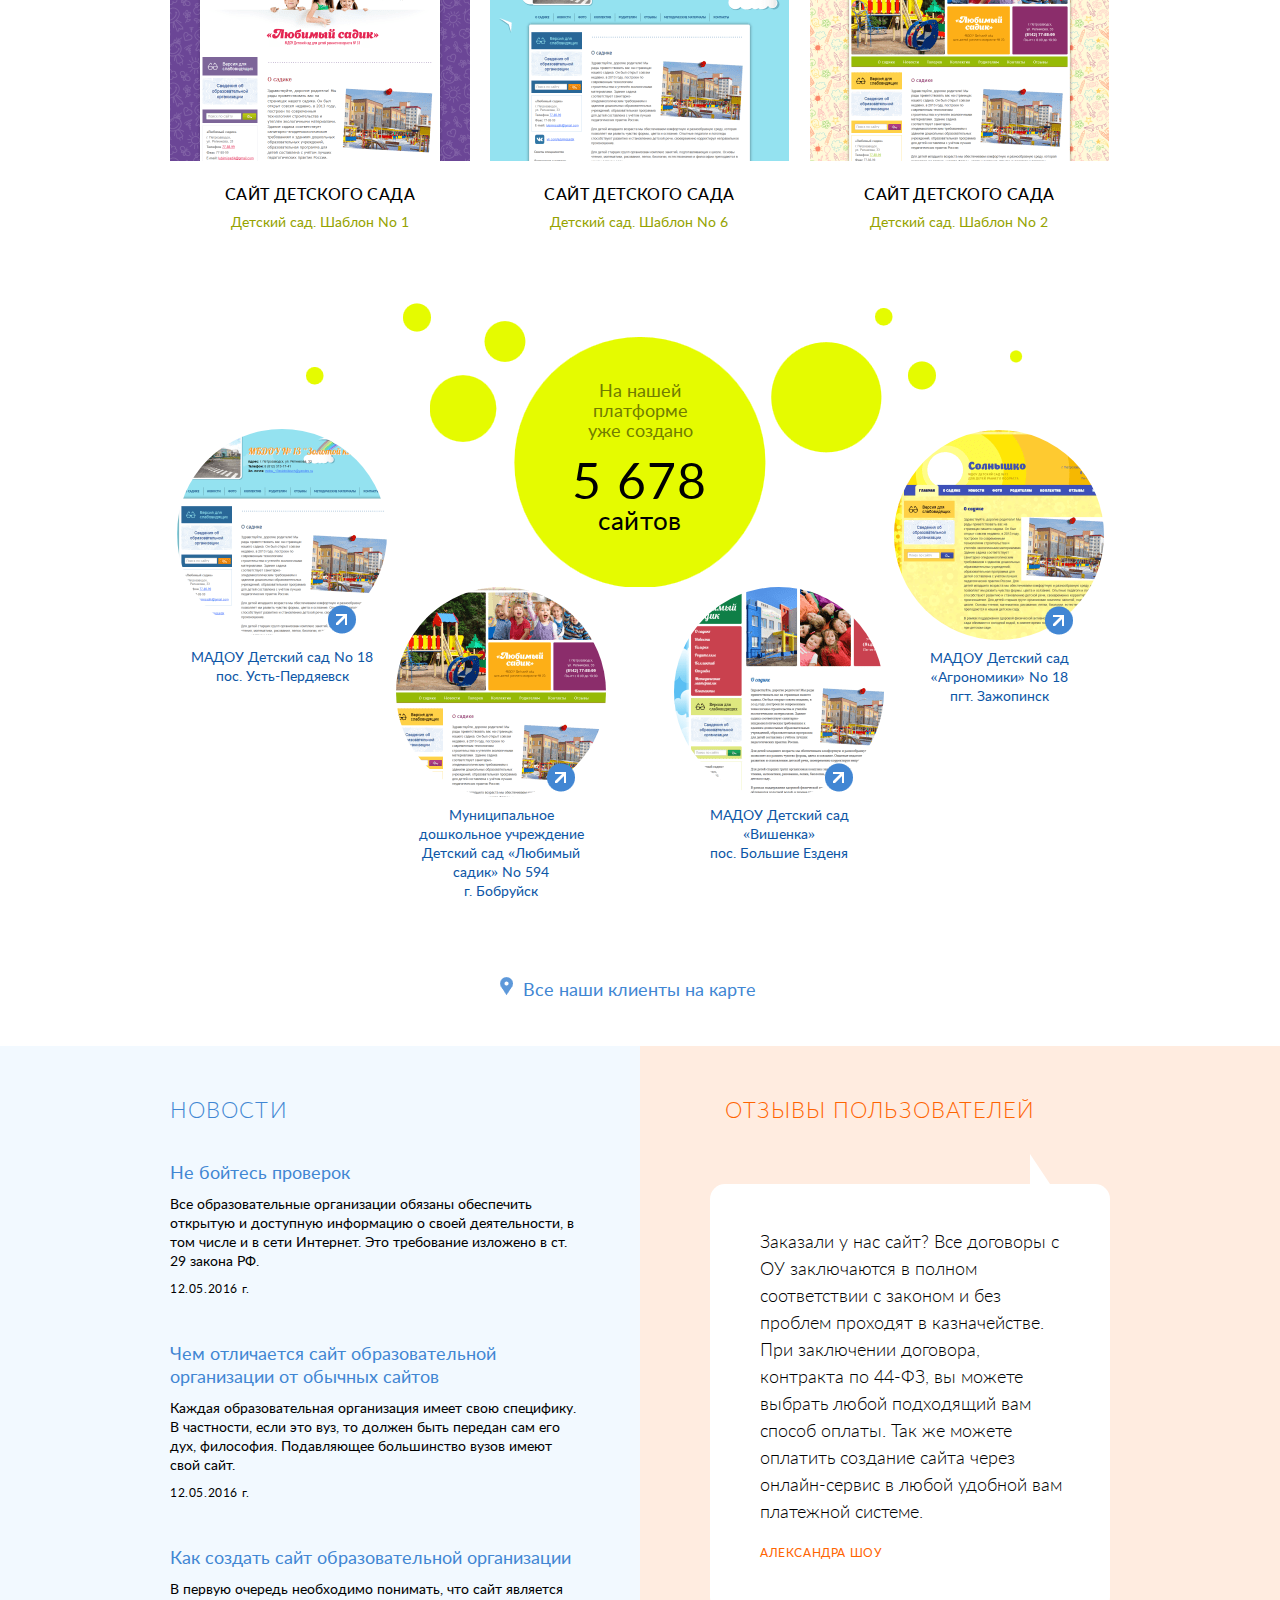
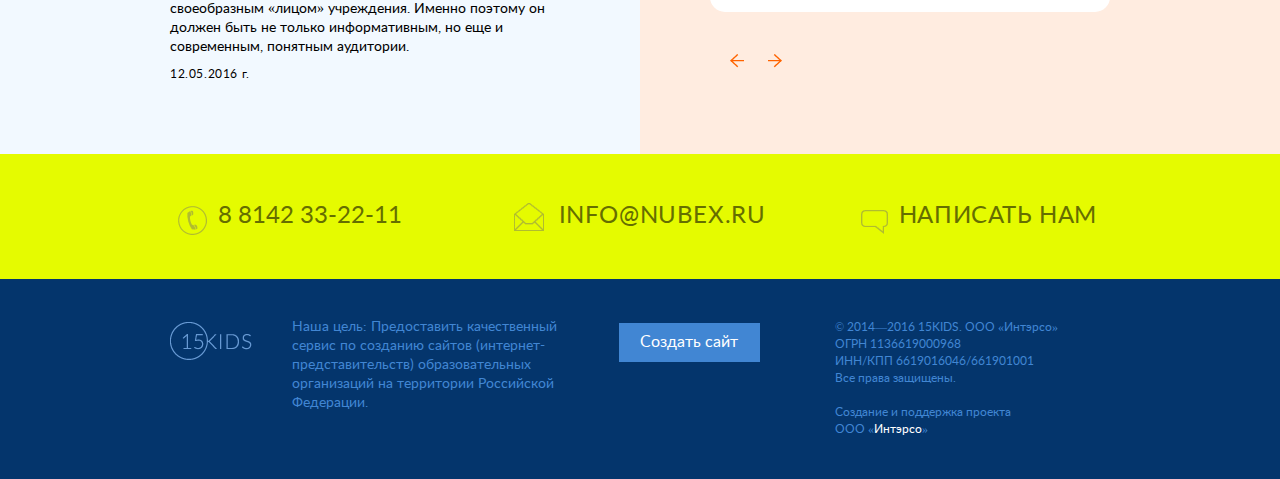
==== commit f9df8027: "feat: Slider pict's has higher res." ====
--- a/index.html
+++ b/index.html
@@ -149,7 +149,7 @@
 
           <!-- Wrapper for slides -->
           <div class="carousel-inner" role="listbox">
-            <div class="item active">
+            <div class="main-slider__item item active">
               <img class ="main-slider__img" src="img/slider_med.png" srcset="img/slider_med.png 1x, img/slider_big.png 2x" alt="Сайт для детского сада">
               <div class="carousel-caption main-slider__caption">
                 <div class="main-slider__infoblock">
@@ -159,7 +159,7 @@
                 </div>
               </div>
             </div>
-            <div class="item">
+            <div class="main-slider__item item">
               <img class ="main-slider__img" src="img/slider_med.png" srcset="img/slider_med.png 1x, img/slider_big.png 2x" alt="Сайт для детского сада">
               <div class="carousel-caption main-slider__caption">
                 <div class="main-slider__infoblock">
@@ -169,7 +169,7 @@
                 </div>
               </div>
             </div>
-            <div class="item">
+            <div class="main-slider__item item">
               <img class ="main-slider__img" src="img/slider_med.png" srcset="img/slider_med.png 1x, img/slider_big.png 2x" alt="Сайт для детского сада">
               <div class="carousel-caption main-slider__caption">
                 <div class="main-slider__infoblock">
--- a/styles.css
+++ b/styles.css
@@ -186,7 +186,7 @@
 .contact-option__icon {
   display: inline-block;
   vertical-align: bottom;
-  margin-left: -2px;
+  margin-left: -1px;
   margin-right: 2px;
 }
 
@@ -200,10 +200,10 @@
   background-repeat: no-repeat;
 }
 
-.link {
-  display: inline-block;
-  color: inherit;
-  opacity: 1;
+.link {
+  display: inline-block;
+  color: inherit;
+  opacity: 1;
 }
 
 .link:hover,
@@ -251,9 +251,9 @@
   list-style: none;
 }
 
-.main-menu__item {
-  display: inline-block;
-  margin-left: 27px;
+.main-menu__item {
+  display: inline-block;
+  margin-left: 29px;
 }
 
 .main-menu__link {
@@ -301,7 +301,7 @@
 }
 
 .title {
-  letter-spacing: 0.072em;
+  letter-spacing: 0.073em;
   text-transform: Uppercase;
 }
 
@@ -326,7 +326,7 @@
 .top-bar__phone {
   font-size: 16px;
   line-height: 19px;
-  letter-spacing: -0.02em;
+  letter-spacing: -0.025em;
   padding: 6px 15px 5px 65px;
   height: 40px;
 }
@@ -352,30 +352,32 @@
   height: 40px;
   padding-top: 3px;
   padding-left: 3px;
-  margin-left: 1px;
-}
-
-.nav-bar {
-  background-color: #f1fd72;
-  border-bottom: 5px #b0bc2f solid;
-  height: 105px;
-}
-
-.nav-bar__logo {
-  padding-top: 20px;
-  padding-bottom: 20px;
-  height: 100px;
-}
-
-.nav-bar__menu {
-  font-size: 17px;
-  line-height: 19px;
-  font-weight: 700;
-  margin: 0;
-  padding-top: 25px;
-  padding-bottom: 25px;
-  padding-left: 80px;
-  height: 100px;
+  margin-left: 2px;
+}
+
+.nav-bar {
+  background-color: #f1fd72;
+  border-bottom: 9px #b0bc2f solid;
+  height: 107px;
+}
+
+.nav-bar__logo {
+  padding-top: 19px;
+  padding-bottom: 19px;
+  margin-left: 0px;
+  height: 100px;
+}
+
+.nav-bar__menu {
+  font-size: 17px;
+  line-height: 19px;
+  font-weight: 700;
+  letter-spacing: 0.005em;
+  margin: 0;
+  padding-top: 28px;
+  padding-bottom: 22px;
+  padding-left: 74px;
+  height: 100px;
 }
 
 
@@ -383,26 +385,28 @@
  * Main slider (the Bootstrap component).
  */
 
-.main-slider {
-  overflow-x: hidden;
-}
-
-.main-slider__button {
-  color: #fff;
-  font-size: 16px;
-  line-height: 18px;
-  width: 210px;
-  height: 50px;
-  margin: 5px;
-}
-
-.main-slider__caption {
-  width: 50%;
-  height: 100%;
-  left: 0;
-  top: 0;
-  padding: 0;
-  background-color: rgba(0, 0, 0, 0.55);
+.main-slider {
+  overflow-x: hidden;
+}
+
+.main-slider__button {
+  color: #fff;
+  font-size: 16px;
+  line-height: 18px;
+  width: 211px;
+  height: 51px;
+  margin-left: 6px;
+  margin-top: 2px;
+  padding-right: 6px;
+}
+
+.main-slider__caption {
+  width: 49.2%;
+  height: 100%;
+  left: 0;
+  top: 0;
+  padding: 0;
+  background-color: rgba(0, 0, 0, 0.55);
 }
 
 .main-slider__ctrl {
@@ -415,59 +419,66 @@
   margin-left: 472px;
 }
 
-.main-slider__ctrl_prev {
-  right: 50% !important;
-  left: auto !important;
-  margin-right: 472px;
-  z-index: 11;
-}
-
-.main-slider__ctrl-icon {
-  display: block;
-  position: absolute;
-  top: 45%;
-  width: 20px;
-  height: 37px;
-  margin-left: -10px;
-}
-
-.main-slider__ctrl-icon_next {
-  background-position: -87px 0;
-  left: 70px;
-}
-
-.main-slider__ctrl-icon_prev {
-  background-position: -112px 0;
-  right: 70px;
-}
-
-.main-slider__header {
-  font-weight: 300;
-  font-size: 50px;
-  line-height: 50px;
-}
-
-.main-slider__img {
-  width: 100%;
-  object-fit: cover;
-  max-height: 480px;
-}
-
-.main-slider__infoblock {
-  position: absolute;
-  right: 90px;
-  width: 380px;
-  padding-top: 33px;
-  text-align: left;
-  text-shadow: none;
-}
-
-.main-slider__text {
-  font-weight: 400;
-  font-size: 18px;
-  line-height: 24px;
-  padding: 5px 3px;
-  margin: 1em 0;
+.main-slider__ctrl_prev {
+  right: 50% !important;
+  left: auto !important;
+  margin-right: 472px;
+  z-index: 11;
+}
+
+.main-slider__ctrl-icon {
+  display: block;
+  position: absolute;
+  top: 214px;
+  width: 20px;
+  height: 37px;
+  margin-left: -10px;
+}
+
+.main-slider__ctrl-icon_next {
+  background-position: -87px 0;
+  left: 75px;
+}
+
+.main-slider__ctrl-icon_prev {
+  background-position: -112px 0;
+  right: 66px;
+}
+
+.main-slider__header {
+  font-weight: 300;
+  font-size: 50px;
+  line-height: 50px;
+  letter-spacing: -0.002em;
+}
+
+.main-slider__img {
+  width: 100%;
+  margin: 0;
+}
+
+.main-slider__infoblock {
+  position: absolute;
+  right: 80px;
+  width: 380px;
+  padding-top: 36px;
+  text-align: left;
+  text-shadow: none;
+}
+
+.main-slider__item {
+  margin: 0;
+  overflow: hidden;
+  height: 483px;
+}
+
+.main-slider__text {
+  font-weight: 400;
+  font-size: 18px;
+  line-height: 24px;
+  letter-spacing: 0.002em;
+  padding: 4px 3px;
+  margin: 19px 0;
 }
 
 
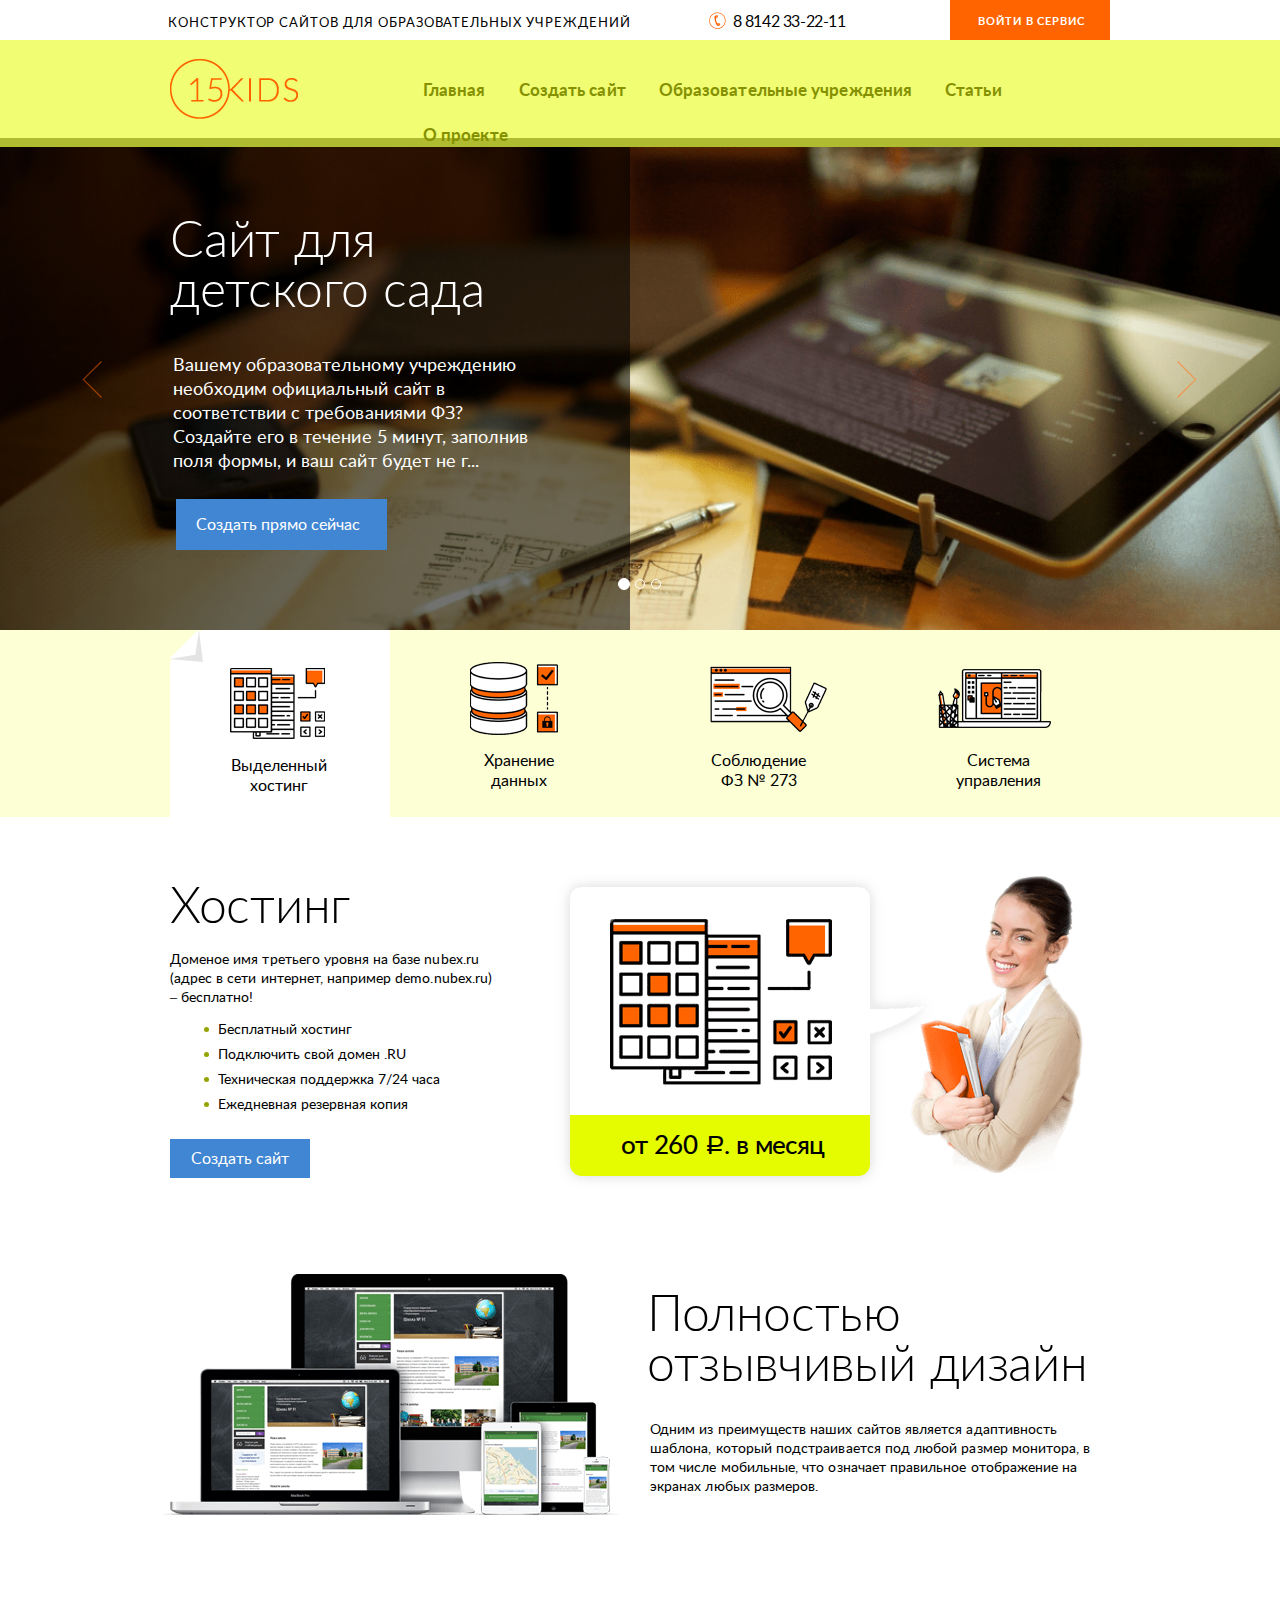
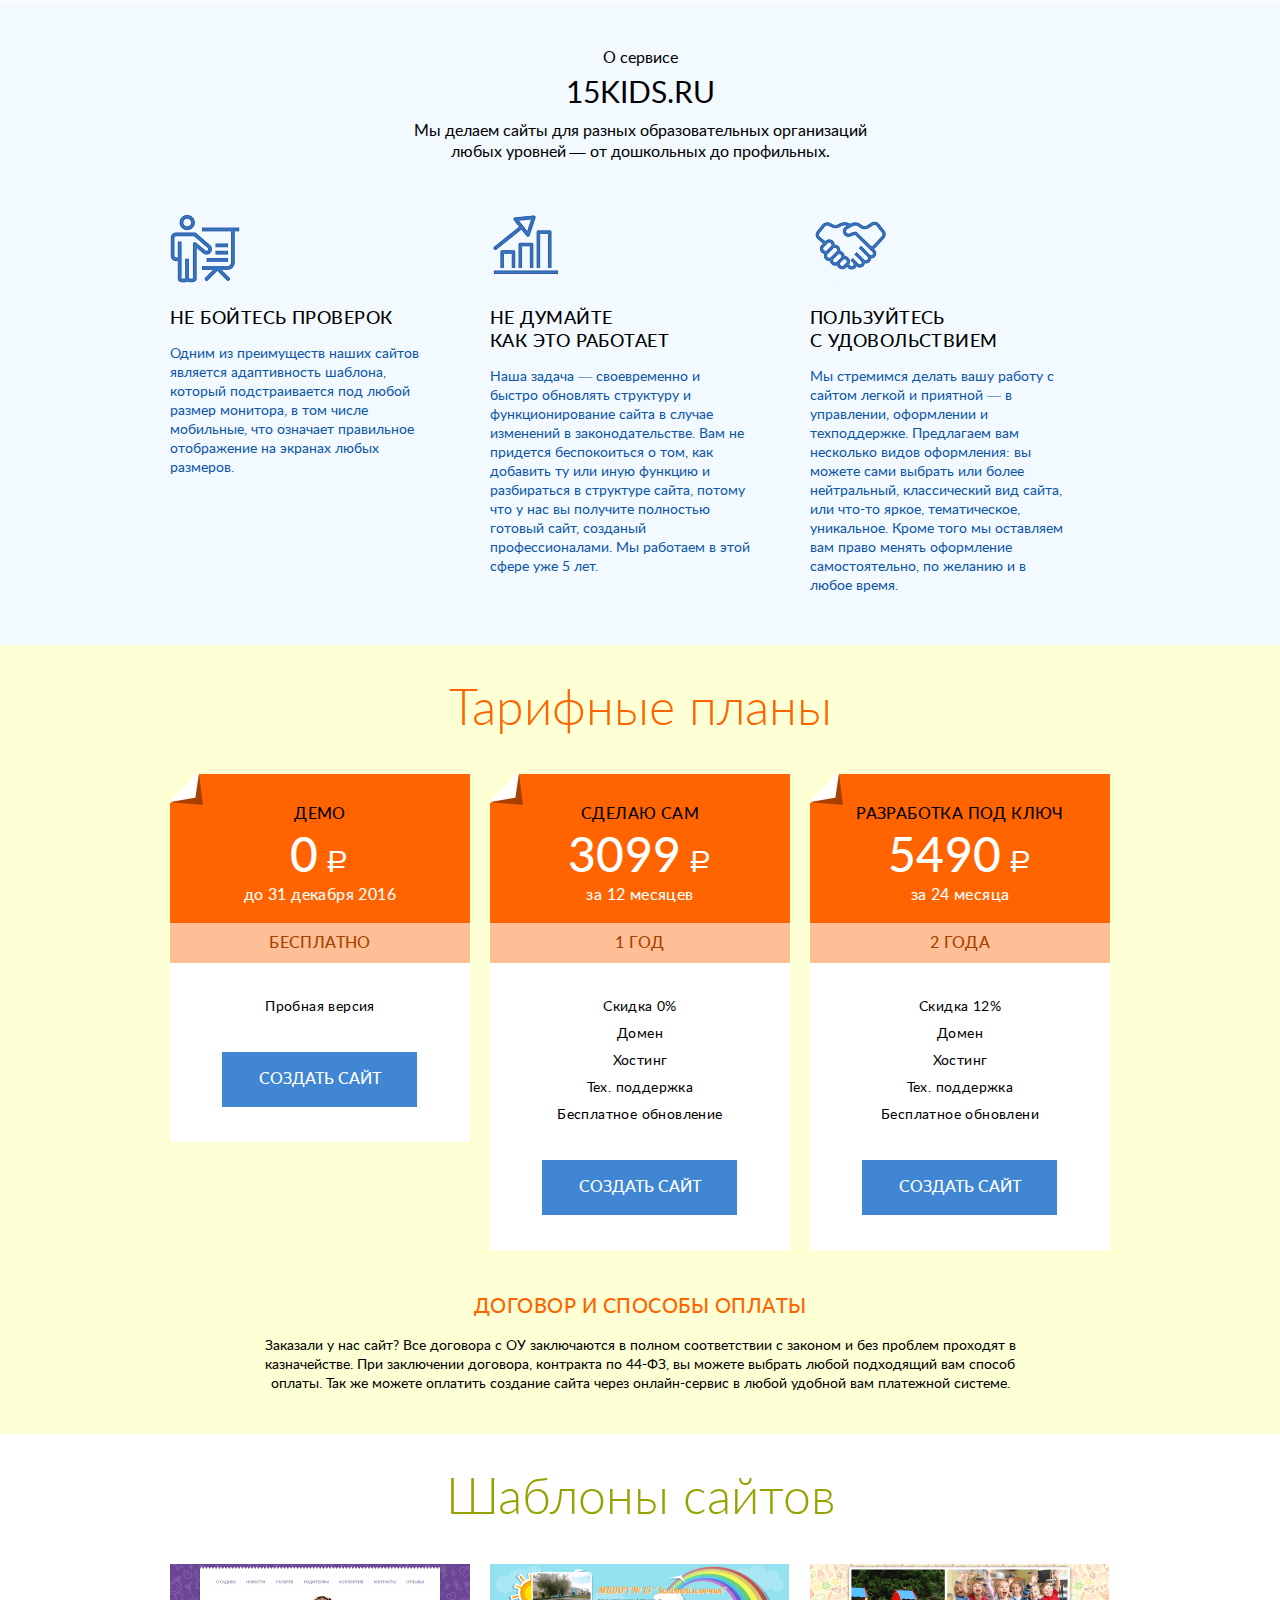
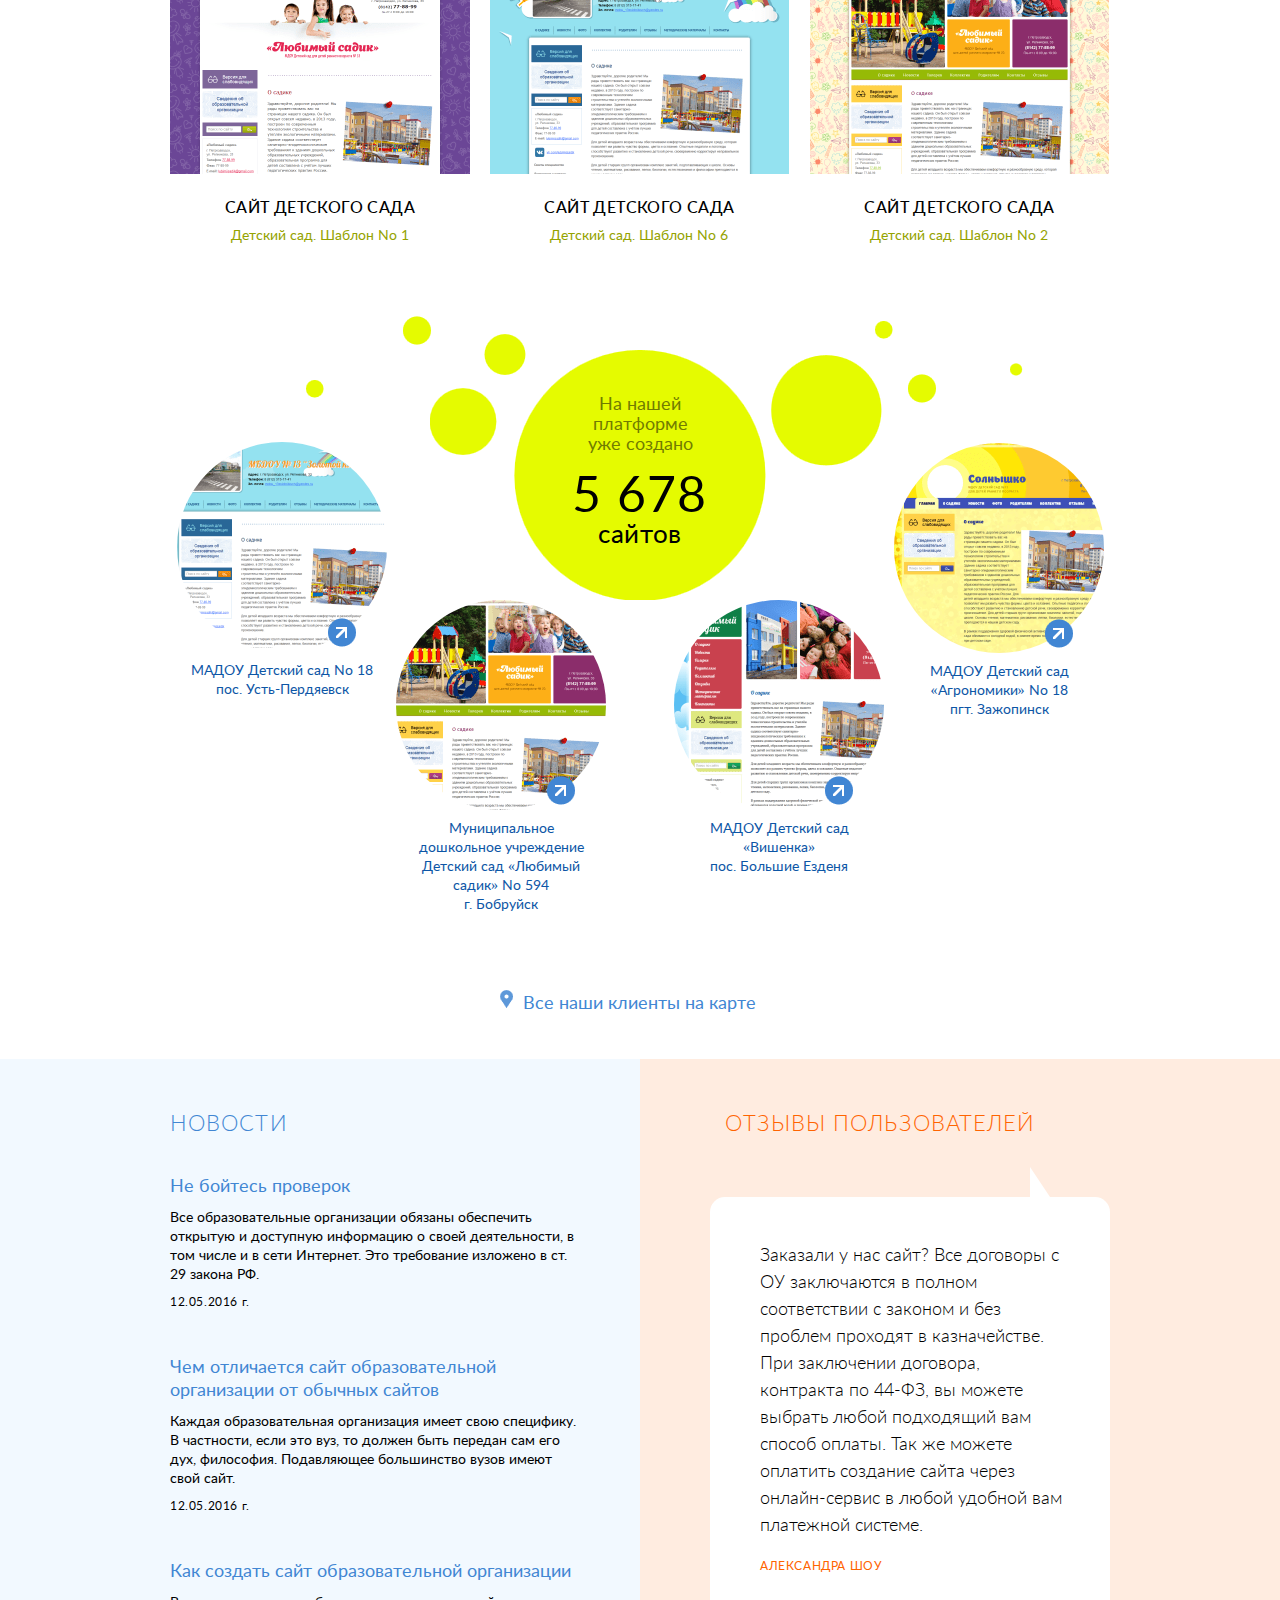
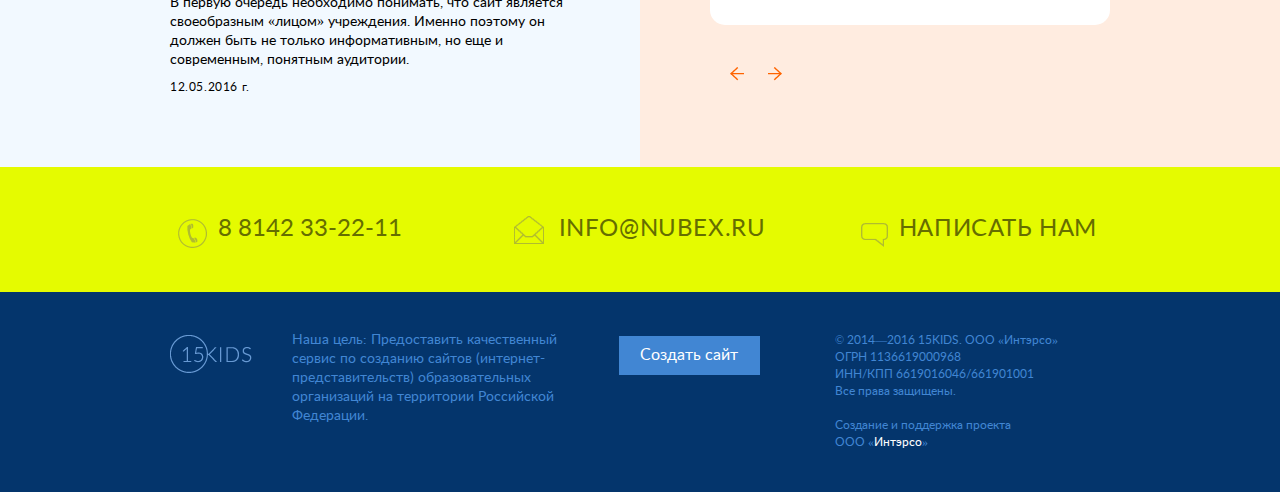
==== commit 89b64af2: "feat: PP features block." ====
--- a/index.html
+++ b/index.html
@@ -243,7 +243,7 @@
                 <div class="col-md-5">
                   <h2 class="features__content-header">Хостинг</h2>
 
-                  <p class="features__content-paragraph">Доменое имя третьего уровня на базе nubex.ru (адрес в сети интернет, например demo.nubex.ru) — бесплатно!</p>
+                  <p class="features__content-paragraph">Доменое имя третьего уровня на базе nubex.ru (адрес в сети интернет, например demo.nubex.ru) &#150 бесплатно!</p>
 
                   <ul class="features__content-list">
                     <li class="features__content-list-item">
--- a/styles.css
+++ b/styles.css
@@ -486,8 +486,8 @@
  * Features.
  * Navigation block.
  */
-.features {
-  padding-bottom: 85px;
+.features {
+  padding-bottom: 86px;
 }
 
 .features__nav-block {
@@ -584,90 +584,96 @@
 .features__content-block {
 }
 
-.features__content-button {
-  color: #fff;
-  text-align: center;
-  font-size: 16px;
-  line-height: 18px;
-  width: 140px;
-  height: 40px;
-  margin-top: 10px;
-  margin-bottom: 35px;
-}
-
-.features__content-header {
-  font-size: 50px;
-  line-height: 50px;
-  font-weight: 300;
-  padding-top: 35px;
-  margin-top: 0.83em;
-  margin-bottom: 0.4em;
-}
-
-.features__content-paragraph {
-  width: 330px;
-  font-size: 14px;
-  line-height: 19px;
-  margin: 1em 0;
-}
-
-.features__content-list {
-  margin: 1em 0;
-}
-
-.features__content-list-item {
-  color: #95a300;
-  line-height: 19px;
-  margin-bottom: 6px;
-}
-
-.features__content-list-text {
-  color: #000;
-}
-
-.features__content-img {
-  display: inline-block;
-  font-size: 50px;
-  line-height: 50px;
-  font-weight: 300;
-  margin-top: 0.83em;
-  padding-top: 30px;
-  object-fit: none;
-  margin-left: -20px;
-}
-
-.features__content-img-caption {
-  display: inline-block;
-  position: absolute;
-  top: 81%;
-  left: 10%;
-  font-size: 26px;
-  line-height: 28px;
-  font-weight: 500;
-}
-
-.features__content-bottom-img {
-  display: inline-block;
-  font-size: 40px;
-  line-height: 50px;
-  margin-top: 0.83em;
-  width: 460px;
-  object-fit: none;
-}
-
-.features__content-bottom-header {
-  font-size: 50px;
-  line-height: 50px;
-  font-weight: 300;
-  width: 450px;
-  margin: 0.83em 0;
-}
-
-.features__content-bottom-paragraph {
-  font-size:14px;
-  line-height: 19px;
-  width: 450px;
-  margin: 1em 0;
+.features__content-button {
+  color: #fff;
+  text-align: center;
+  font-size: 16px;
+  line-height: 18px;
+  width: 140px;
+  height: 39px;
+  margin-top: 14px;
+  margin-bottom: 35px;
+}
+
+.features__content-header {
+  font-size: 50px;
+  line-height: 50px;
+  font-weight: 300;
+  letter-spacing: -0.3px;
+  padding-top: 35px;
+  margin: 31px 0 18px;
+}
+
+.features__content-paragraph {
+  width: 330px;
+  font-size: 14px;
+  line-height: 19px;
+  letter-spacing: 0.04px;
+  margin: 0;
+}
+
+.features__content-list {
+  margin: 13px 0;
+  padding: 0px 0 0 51px;
+}
+
+.features__content-list-item {
+  color: #95a300;
+  font-size: 20px;
+  line-height: 14px;
+  margin: 0 0 9px 0px;
+}
+
+.features__content-list-text {
+  color: #000;
+  font-size: 14px;
+  letter-spacing: 0.01px;
+  margin-left: -3px;
+}
+
+.features__content-img {
+  display: inline-block;
+  font-size: 50px;
+  line-height: 50px;
+  font-weight: 300;
+  margin: 53px 0 0 -22px;
+}
+
+.features__content-img-caption {
+  display: inline-block;
+  position: absolute;
+  top: 80.2%;
+  left: 10.9%;
+  font-size: 26px;
+  line-height: 28px;
+  font-weight: 500;
+  letter-spacing: -0.7px;
+}
+
+.features__content-bottom-img {
+  display: inline-block;
+  font-size: 40px;
+  line-height: 50px;
+  margin: 61px 0 0 -9px;
+  width: 460px;
+  object-fit: none;
+}
+
+.features__content-bottom-header {
+  font-size: 50px;
+  line-height: 50px;
+  font-weight: 300;
+  letter-spacing: -0.4px;
+  width: 450px;
+  margin: 78px 0 30px -3px;
+}
+
+.features__content-bottom-paragraph {
+  font-size:14px;
+  line-height: 19px;
+  letter-spacing: 0.058px;
+  width: 450px;
+  margin: 0;
 }
 
 
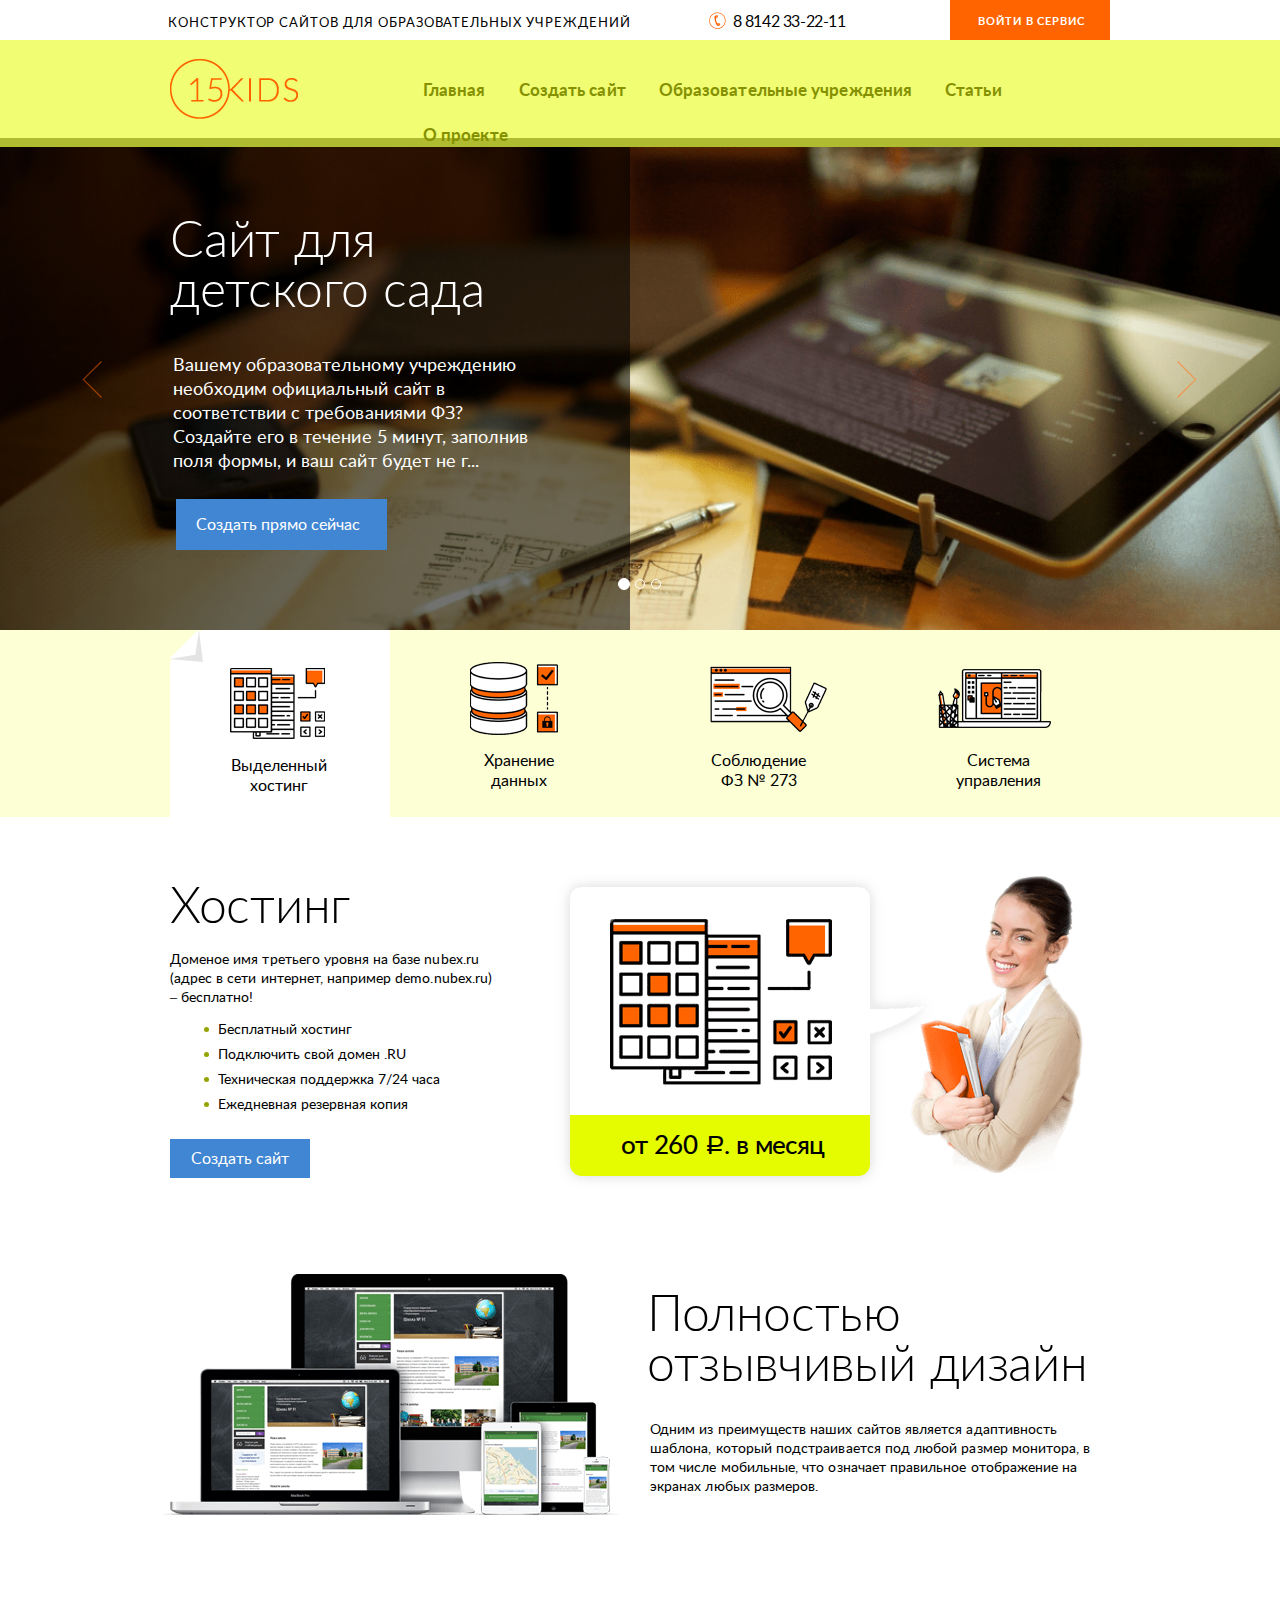
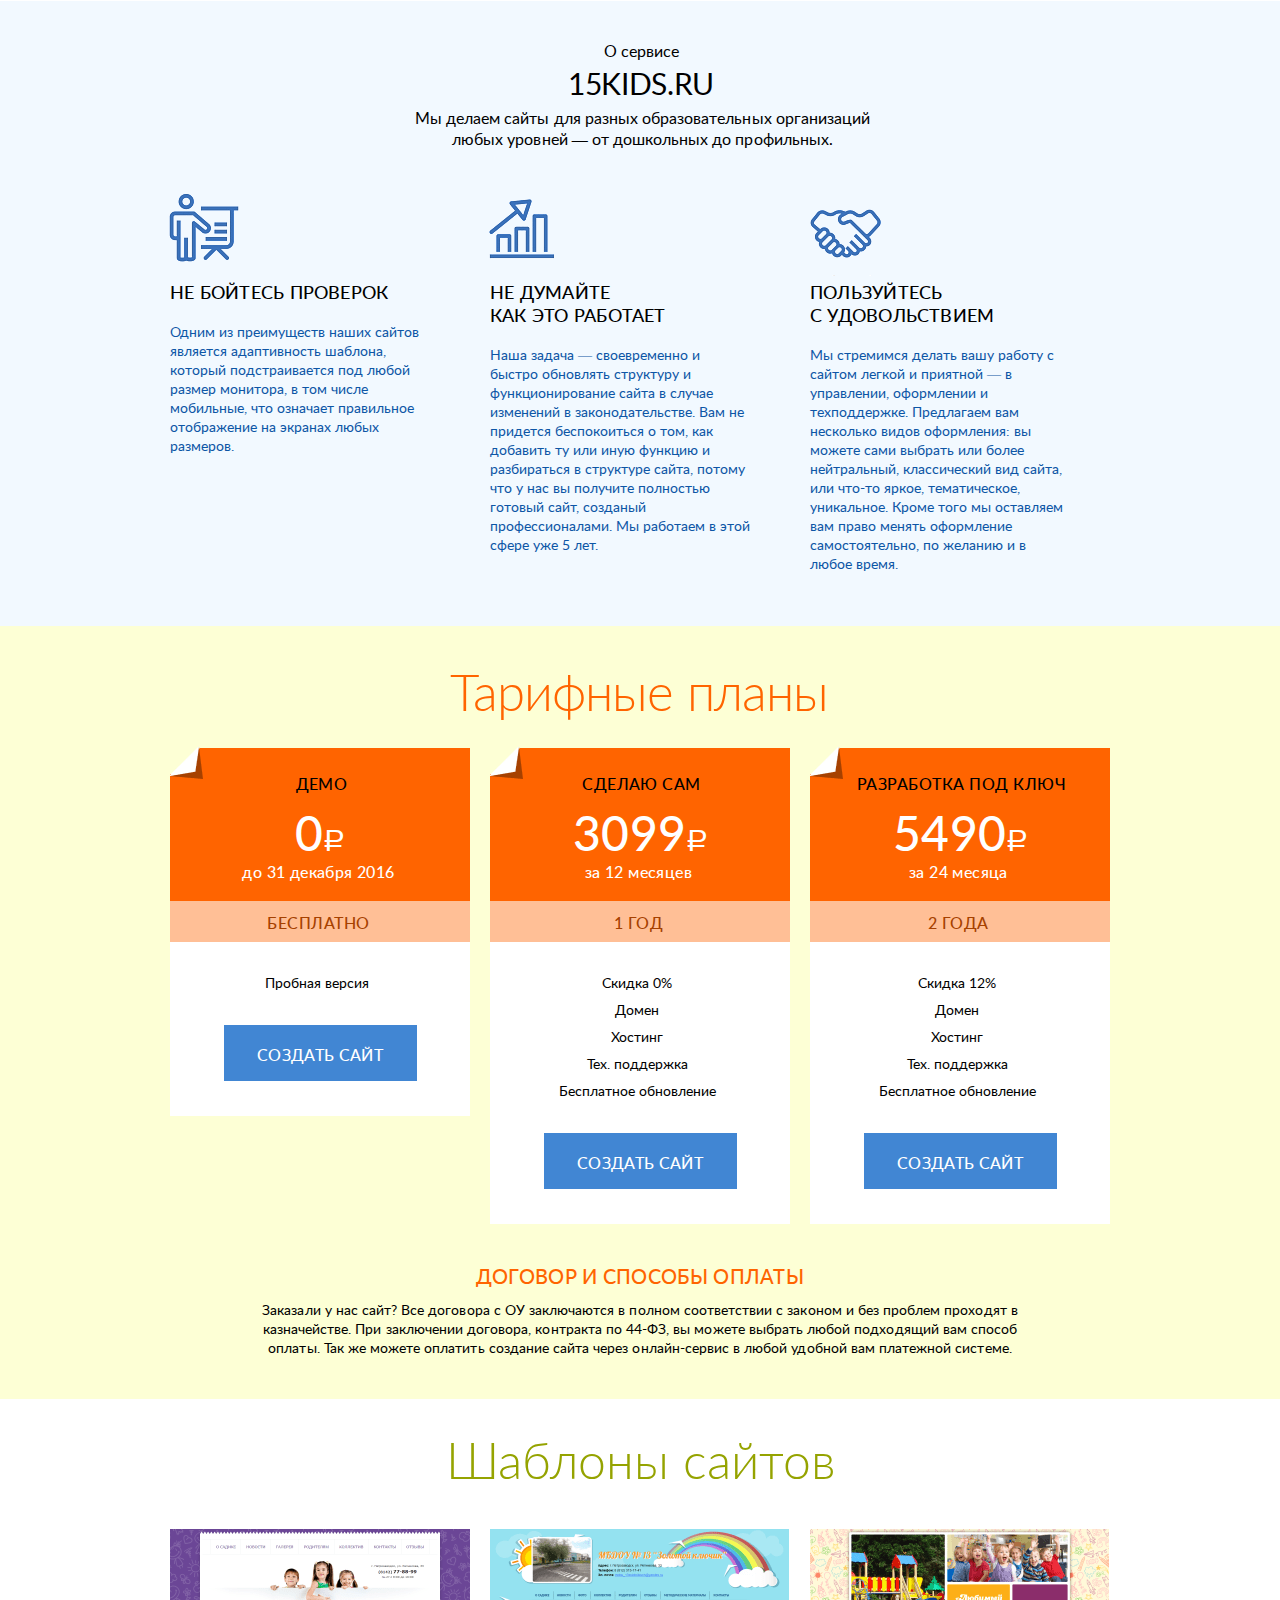
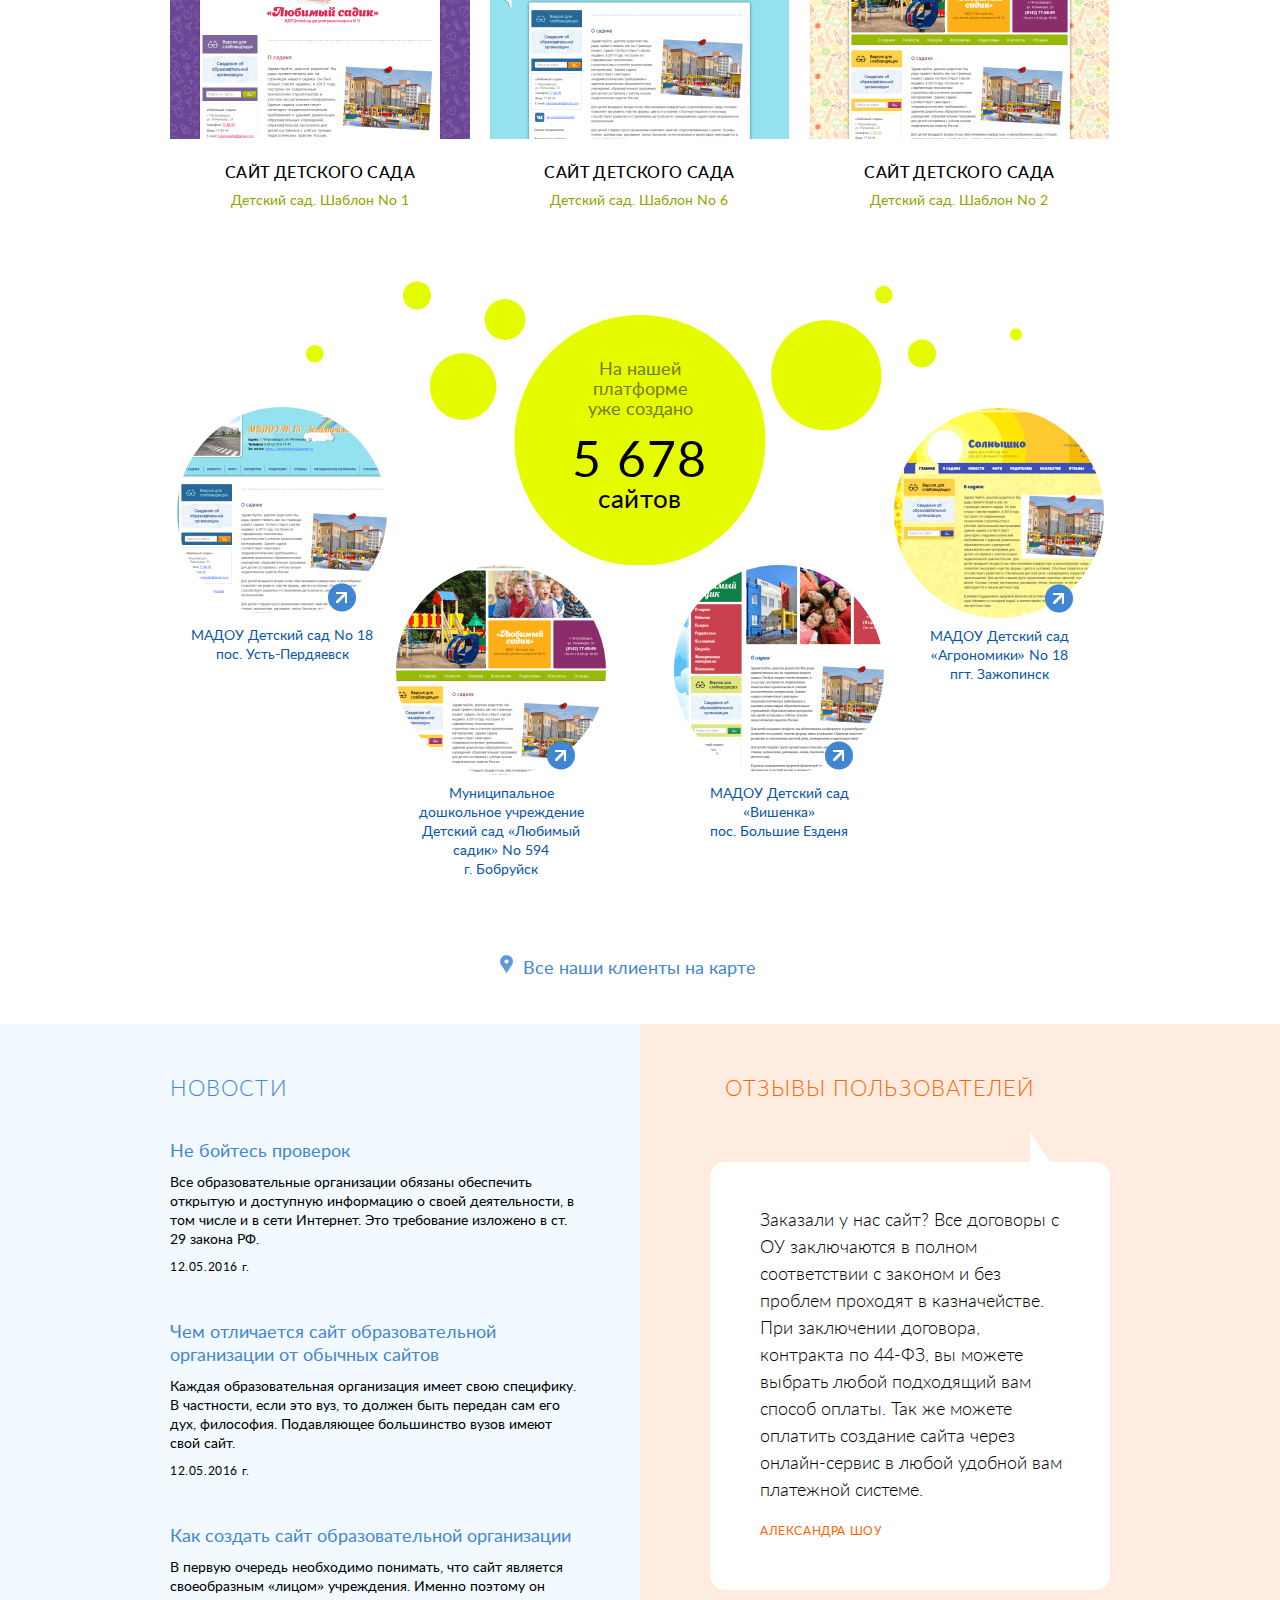
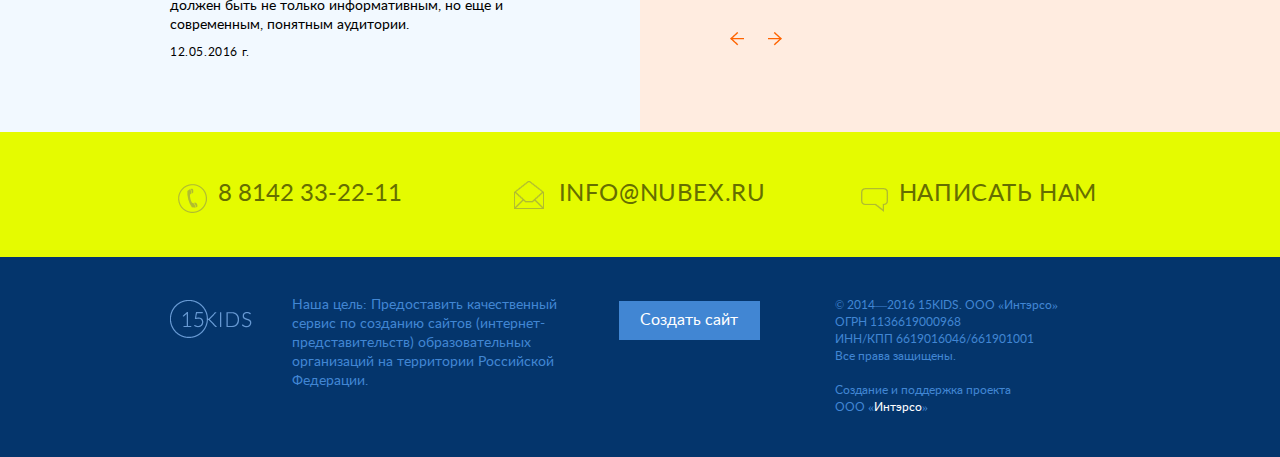
==== commit dd688536: "feat: PP rates and contract." ====
--- a/index.html
+++ b/index.html
@@ -521,7 +521,7 @@
                     <li class="rates-options__list-item">Домен</li>
                     <li class="rates-options__list-item">Хостинг</li>
                     <li class="rates-options__list-item">Тех. поддержка</li>
-                    <li class="rates-options__list-item">Бесплатное обновлени</li>
+                    <li class="rates-options__list-item">Бесплатное обновление</li>
                   </ul>
                   <button type="button" class="login-btn login-btn_color_blue rates-options__button" data-toggle="modal" data-target="#loginModal" data-header="Форма входа в систему">Создать сайт</button>
                 </div>
--- a/styles.css
+++ b/styles.css
@@ -687,71 +687,78 @@
 .about-service__header-block {
 }
 
-.about-service__header {
-  font-size: 16px;
-  line-height: 35px;
-  font-weight: 400;
-  text-align: center;
-  width: 460px;
-  margin: 40px auto 5px;
-}
-
-.about-service__header-tm {
-  font-size: 30px;
-  line-height: 37px;
-}
-
-.about-service__header-details {
-  display: block;
-  font-size: 16px;
-  line-height: 21px;
-  text-align: center;
-  width: 460px;
-  margin: 0 auto;
-}
-
-.about-service__content-block {
-  margin-top: 50px;
-  padding-bottom: 35px;
-}
-
-.about-service__icon {
-  height: 75px;
-  margin-bottom: 20px;
-}
-
-.about-service__icon_1 {
-  background-position: -86px -76px;
-  width: 73px;
-  padding-bottom: 3px;
-}
-
-.about-service__icon_2 {
-  background-position: -165px -75px;
-  width: 72px;
-  padding-bottom: 8px;
-}
-
-.about-service__icon_3 {
-  background-position: 0 -76px;
-  width: 80px;
-  padding-bottom: 12px;
-}
-
-.about-service__content-header {
-  font-size: 18px;
-  line-height: 23px;
-  letter-spacing: 0.025em;
-  font-weight: 500;
-  margin: 0;
-}
-
-.about-service__content-details {
-  color: #0d56a6;
-  font-size: 14px;
-  line-height: 19px;
-  width: 260px;
-  margin: 1em 0;
+.about-service__header {
+  font-size: 16px;
+  line-height: 31px;
+  font-weight: 400;
+  text-align: center;
+  width: 160px;
+  margin: 36px auto 3px;
+  padding-left: 2px;
+}
+
+.about-service__header-tm {
+  font-size: 30px;
+  line-height: 37px;
+  letter-spacing: -0.35px;
+}
+
+.about-service__header-details {
+  display: block;
+  font-size: 16px;
+  line-height: 21px;
+  text-align: center;
+  letter-spacing: 0.04px;
+  width: 465px;
+  margin: 0 auto;
+  padding-left: 5px;
+}
+
+.about-service__content-block {
+  margin-top: 37px;
+  padding-bottom: 33px;
+}
+
+.about-service__icon {
+  height: 75px;
+}
+
+.about-service__icon_1 {
+  background-position: -86px -76px;
+  width: 73px;
+  padding-bottom: 3px;
+  margin: 4px 0 16px -1px;
+}
+
+.about-service__icon_2 {
+  background-position: -165px -75px;
+  width: 72px;
+  padding-bottom: 8px;
+  margin: 9px 0 11px -4px;
+}
+
+.about-service__icon_3 {
+  background-position: 0 -76px;
+  width: 80px;
+  padding-bottom: 12px;
+  margin: 13px 0 7px -5px;
+}
+
+.about-service__content-header {
+  font-size: 18px;
+  line-height: 23px;
+  letter-spacing: 0.23px;
+  font-weight: 500;
+  margin: 0;
+}
+
+.about-service__content-details {
+  color: #0d56a6;
+  font-size: 14px;
+  line-height: 19px;
+  letter-spacing: -0.0px;
+  width: 260px;
+  margin: 18px 0;
 }
 
 
@@ -768,12 +775,13 @@
   margin-bottom: 33px;
 }
 
-.rates-header__header {
-  font-size: 50px;
-  line-height: 50px;
-  font-weight: 300;
-  color: #ff6400;
-  margin: 40px auto 35px;
+.rates-header__header {
+  font-size: 51px;
+  line-height: 50px;
+  font-weight: 300;
+  letter-spacing: -0.017em;
+  color: #ff6400;
+  margin: 45px 2px 23px 0;
 }
 
 .rates-options {
@@ -809,42 +817,45 @@
   background-position: 0 -150px;
 }
 
-.rates-options__top-block {
-  background-color: #ff6400;
-  color: #fff;
-  height: 120px;
-}
-
-.rates-options__header {
-  color: #000;
-  font-weight: 500;
-  text-transform: uppercase;
-  text-align: center;
-  margin-top: 0;
-  margin-bottom: 20px;
-}
-
-.rates-options__price {
-  margin-bottom: 5px;
+.rates-options__top-block {
+  background-color: #ff6400;
+  color: #fff;
+  height: 127px;
+}
+
+.rates-options__header {
+  color: #000;
+  font-weight: 500;
+  text-transform: uppercase;
+  text-align: center;
+  letter-spacing: 0.03em;
+  margin: -3px 0 28px 3px;
+}
+
+.rates-options__price {
+  margin-bottom: 4px;
+  padding-left: 2px;
 }
 
 .rates-options__value {
   font-size: 48px;
 }
 
-.rates-options__currency {
-  font-size: 30px;
-}
-
-.rates-options__period {
-}
-
-.rates-options__middle-block {
-  height: 40px;
-  line-height: 40px;
-  background-color: #ffbf96;
-  color: #a64100;
-  text-transform: uppercase;
+.rates-options__currency {
+  font-size: 30px;
+  margin-left: -8px;
+}
+
+.rates-options__period {margin-left: -3px;}
+
+.rates-options__middle-block {
+  height: 41px;
+  line-height: 40px;
+  letter-spacing: 0.03em;
+  background-color: #ffbf96;
+  color: #a64100;
+  text-transform: uppercase;
+  padding: 3px 3px 3px 0;
 }
 
 .rates-options__bottom-block {
@@ -852,47 +863,50 @@
   padding-bottom: 35px;
 }
 
-.rates-options__list {
-  list-style-type: none;
-  margin: 0;
-  padding: 35px 0;
-  font-size: 14px;
-  line-height: 19px;
-  font-weight: 400;
-}
-
-.rates-options__list-item {
-  margin-bottom: 8px;
-}
-
-.rates-options__button {
-  color: #fff;
-  text-transform: uppercase;
-  width: 195px;
-  height: 55px;
-  margin-top: -8px;
-}
-
-.contract {
-  padding-top: 45px;
-}
-
-.contract__header {
-  color: #ff6400;
-  text-transform: uppercase;
-  font-size: 20px;
-  line-height: 25px;
-  font-weight: 500;
-  letter-spacing: 0.025em;
-  margin-top: 0;
-  margin-bottom: 12px;
-}
-
-.contract__paragraph {
-  width: 760px;
-  padding-top: 5px;
-  padding-bottom: 40px;
-  margin: 0 auto;
+.rates-options__list {
+  list-style-type: none;
+  margin: 0;
+  padding: 33px 0;
+  font-size: 14px;
+  line-height: 19px;
+  font-weight: 400;
+  letter-spacing: 0.0em;
+}
+
+.rates-options__list-item {
+  margin: 0 0 8px -5px;
+}
+
+.rates-options__button {
+  color: #fff;
+  text-transform: uppercase;
+  width: 193px;
+  height: 56px;
+  margin: -10px 0 0 2px;
+  padding: 11px 5px 5px 3px;
+  letter-spacing: 0.02em;
+}
+
+.contract {
+  padding-top: 42px;
+}
+
+.contract__header {
+  color: #ff6400;
+  text-transform: uppercase;
+  font-size: 20px;
+  line-height: 25px;
+  font-weight: 500;
+  letter-spacing: 0.015em;
+  margin: 0 0 6px;
+}
+
+.contract__paragraph {
+  line-height: 19px;
+  letter-spacing: 0.003em;
+  width: 760px;
+  padding: 5px 0 40px 0;
+  margin: 0 auto;
 }
 
 
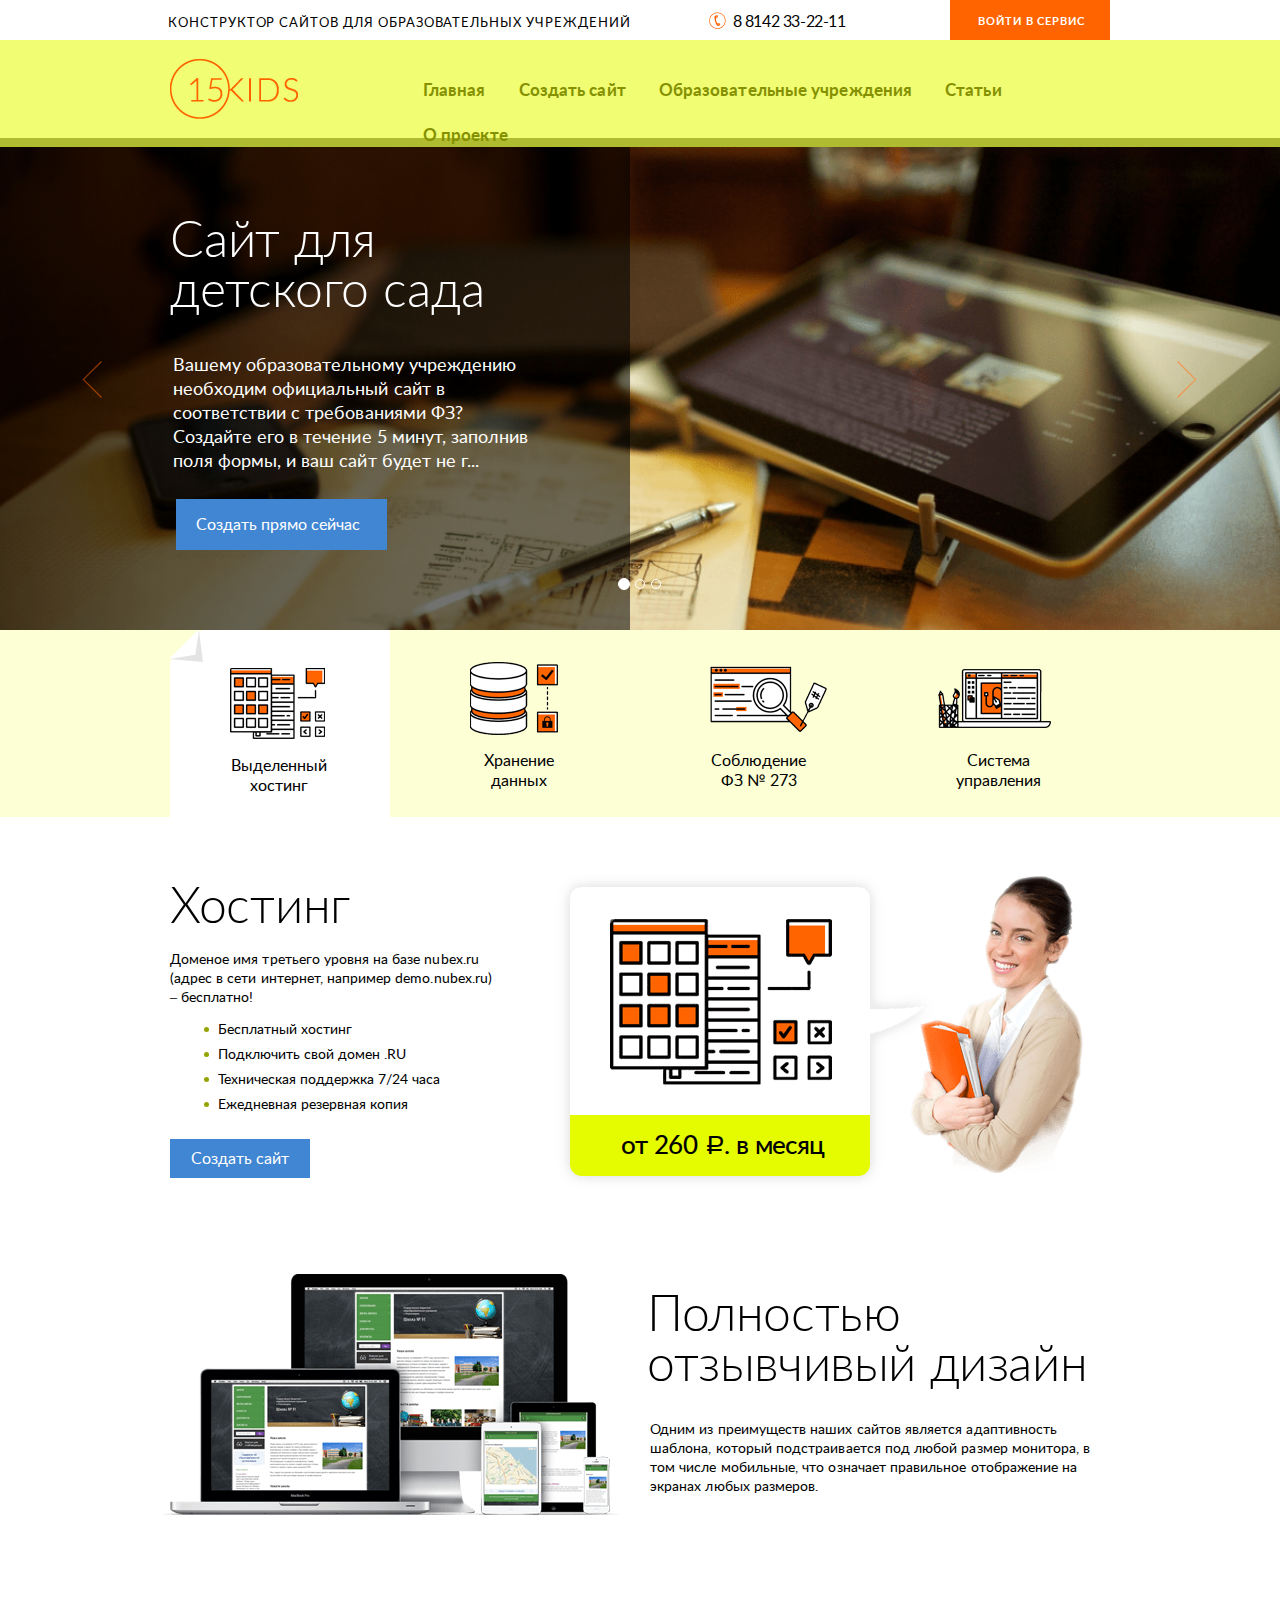
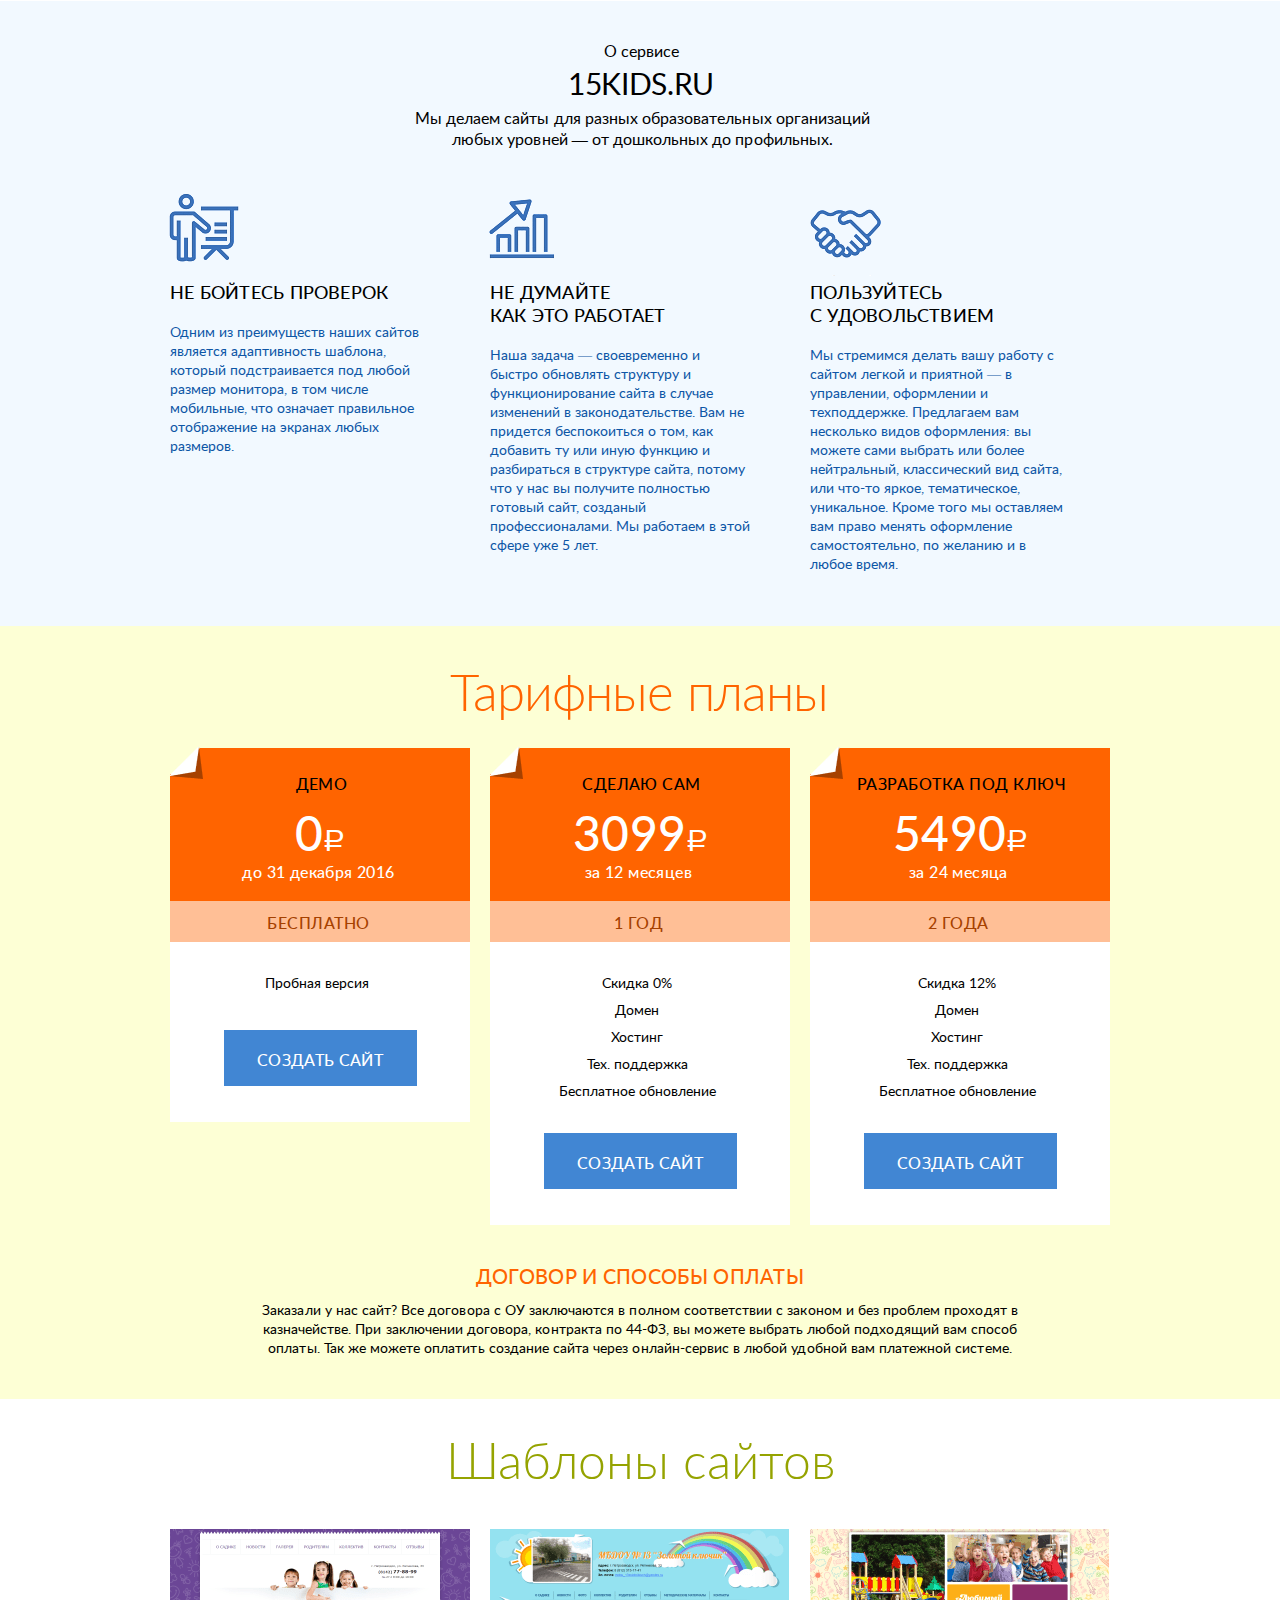
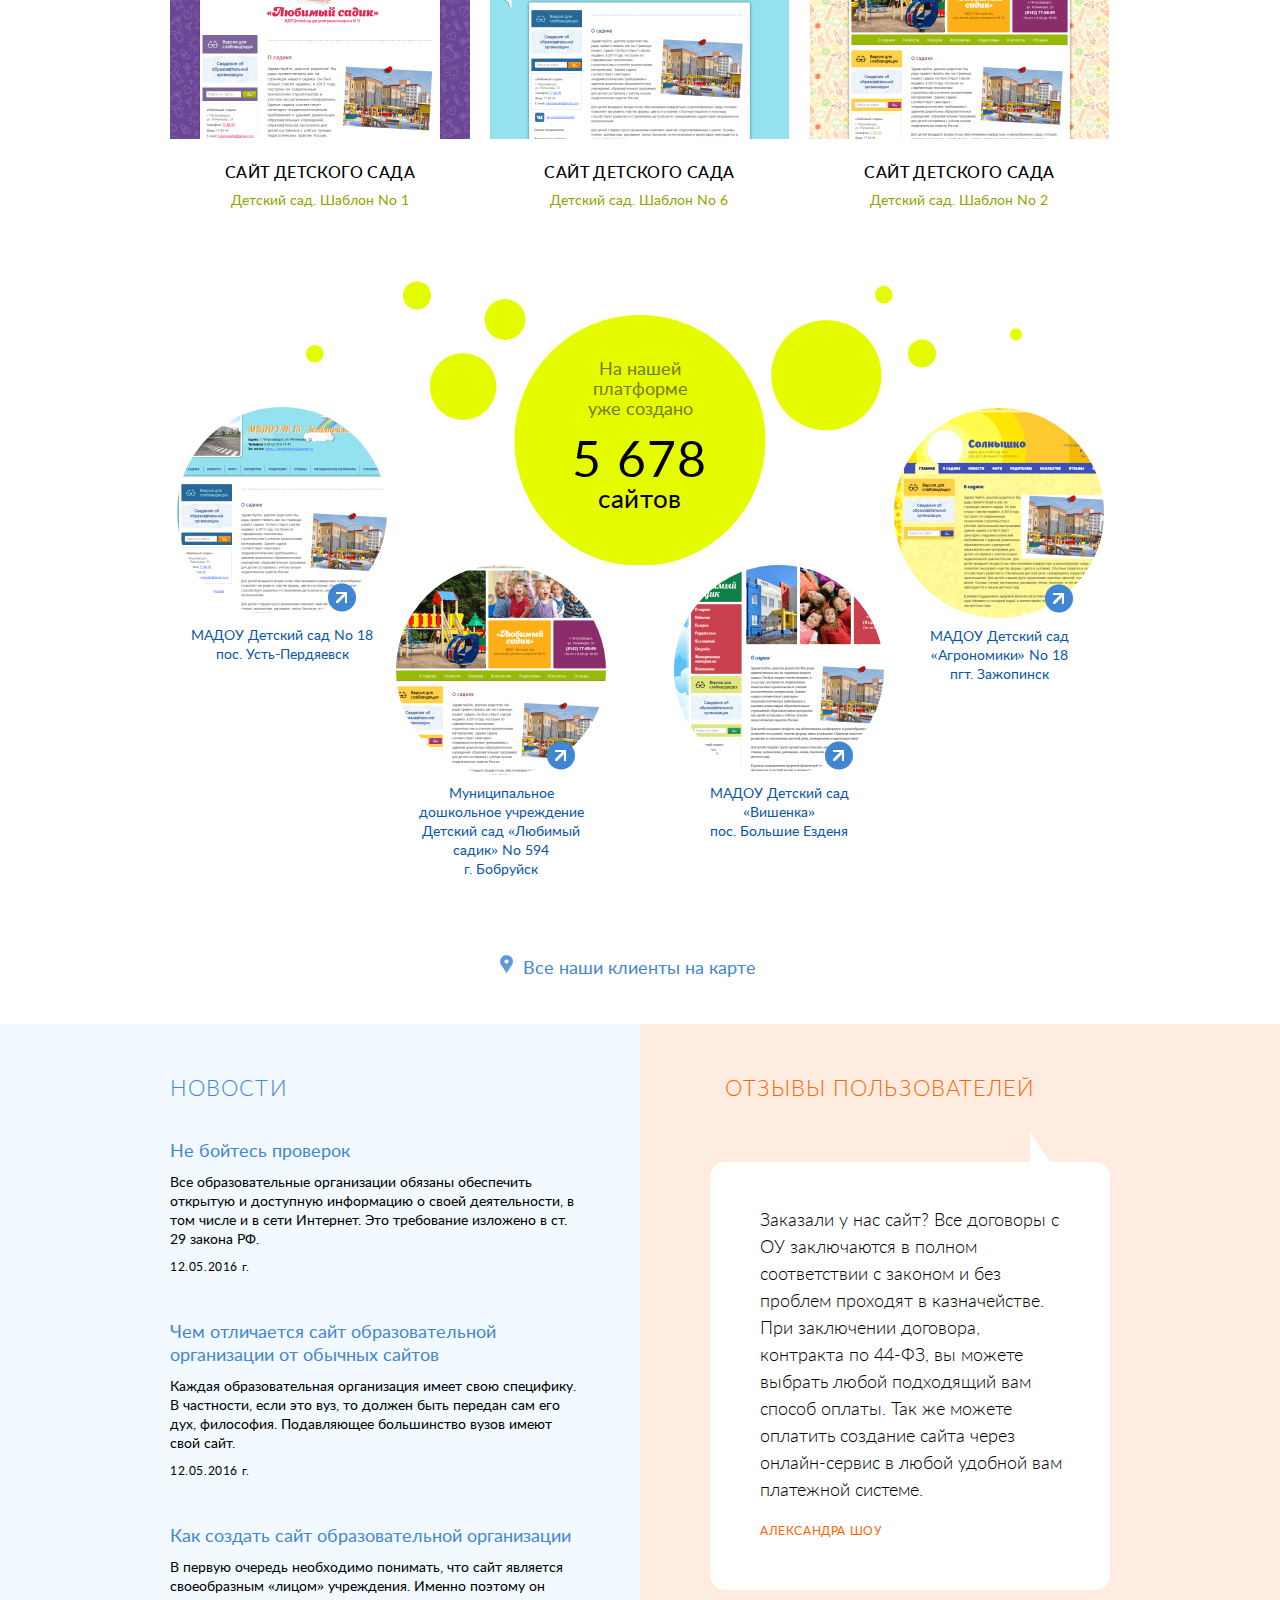
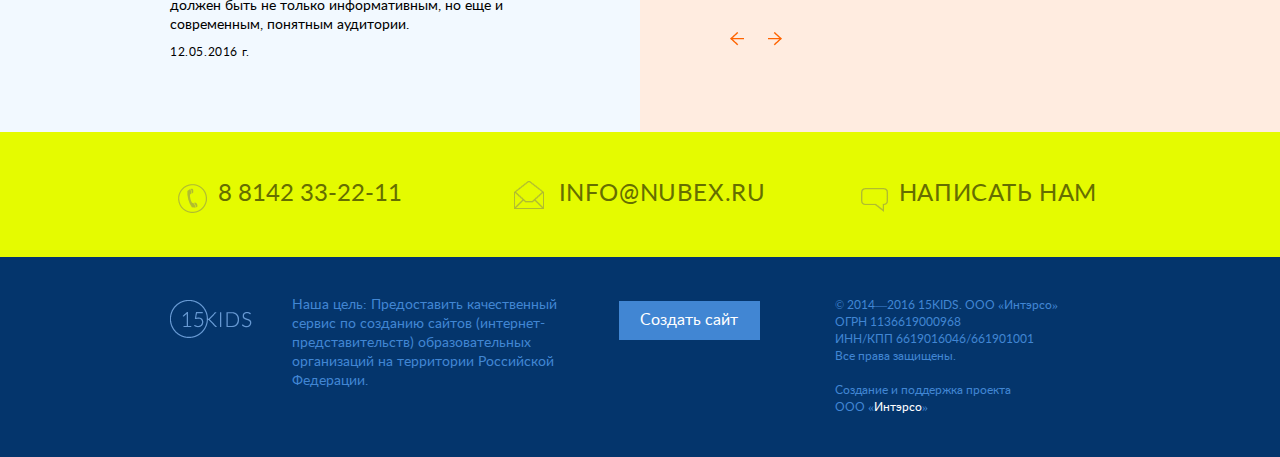
==== commit 59528283: "fix: Fix PP in rates first column." ====
--- a/index.html
+++ b/index.html
@@ -471,7 +471,7 @@
                   <ul class="rates-options__list">
                     <li class="rates-options__list-item">Пробная версия</li>
                   </ul>
-                  <button type="button" class="login-btn login-btn_color_blue rates-options__button" data-toggle="modal" data-target="#loginModal" data-header="Форма входа в систему">Создать сайт</button>
+                  <button type="button" class="login-btn login-btn_color_blue rates-options__button rates-options__button_1" data-toggle="modal" data-target="#loginModal" data-header="Форма входа в систему">Создать сайт</button>
                 </div>
               </div>
             </div>
--- a/styles.css
+++ b/styles.css
@@ -846,7 +846,9 @@
   margin-left: -8px;
 }
 
-.rates-options__period {margin-left: -3px;}
+.rates-options__period {
+  margin-left: -3px;
+}
 
 .rates-options__middle-block {
   height: 41px;
@@ -858,9 +860,9 @@
   padding: 3px 3px 3px 0;
 }
 
-.rates-options__bottom-block {
-  background-color: #fff;
-  padding-bottom: 35px;
+.rates-options__bottom-block {
+  background-color: #fff;
+  padding-bottom: 36px;
 }
 
 .rates-options__list {
@@ -887,8 +889,12 @@
   letter-spacing: 0.02em;
 }
 
+.rates-options__button_1 {
+  margin-top: -5px;
+}
+
 .contract {
-  padding-top: 42px;
+  padding-top: 41px;
 }
 
 .contract__header {
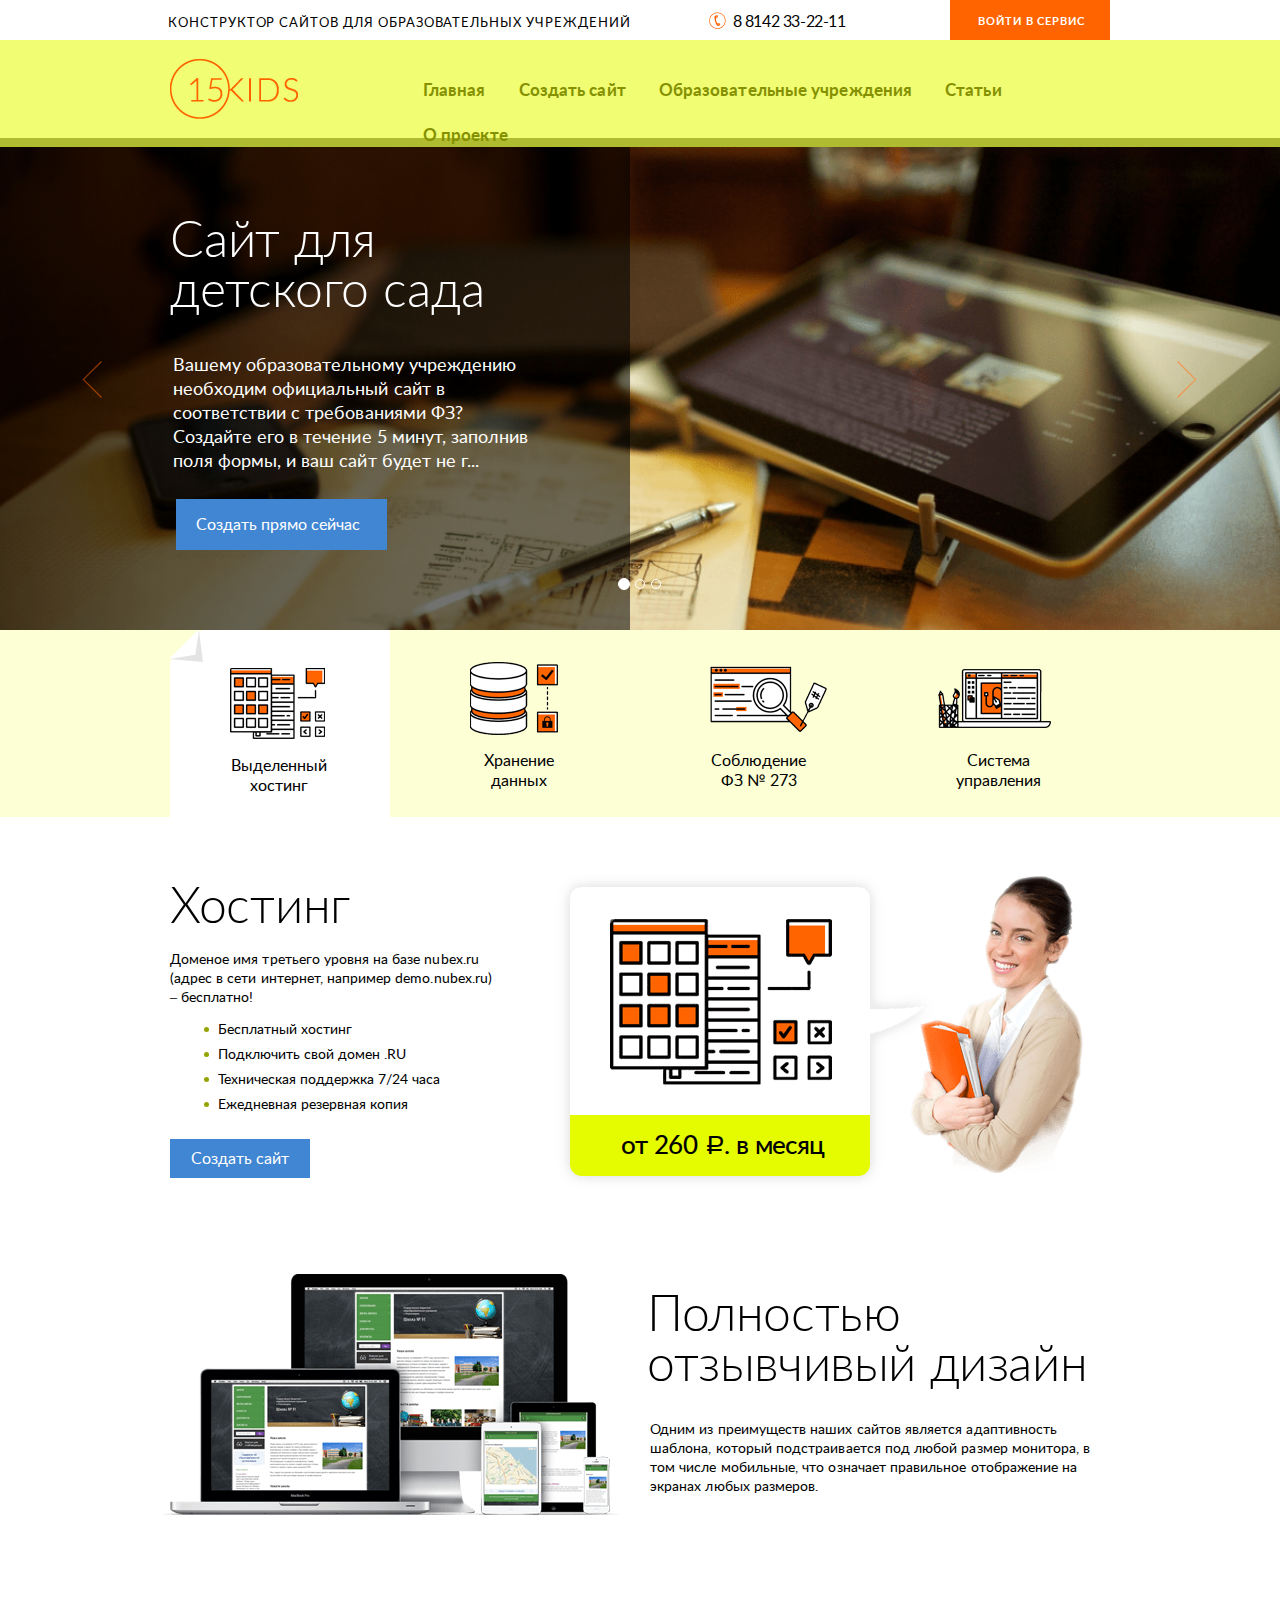
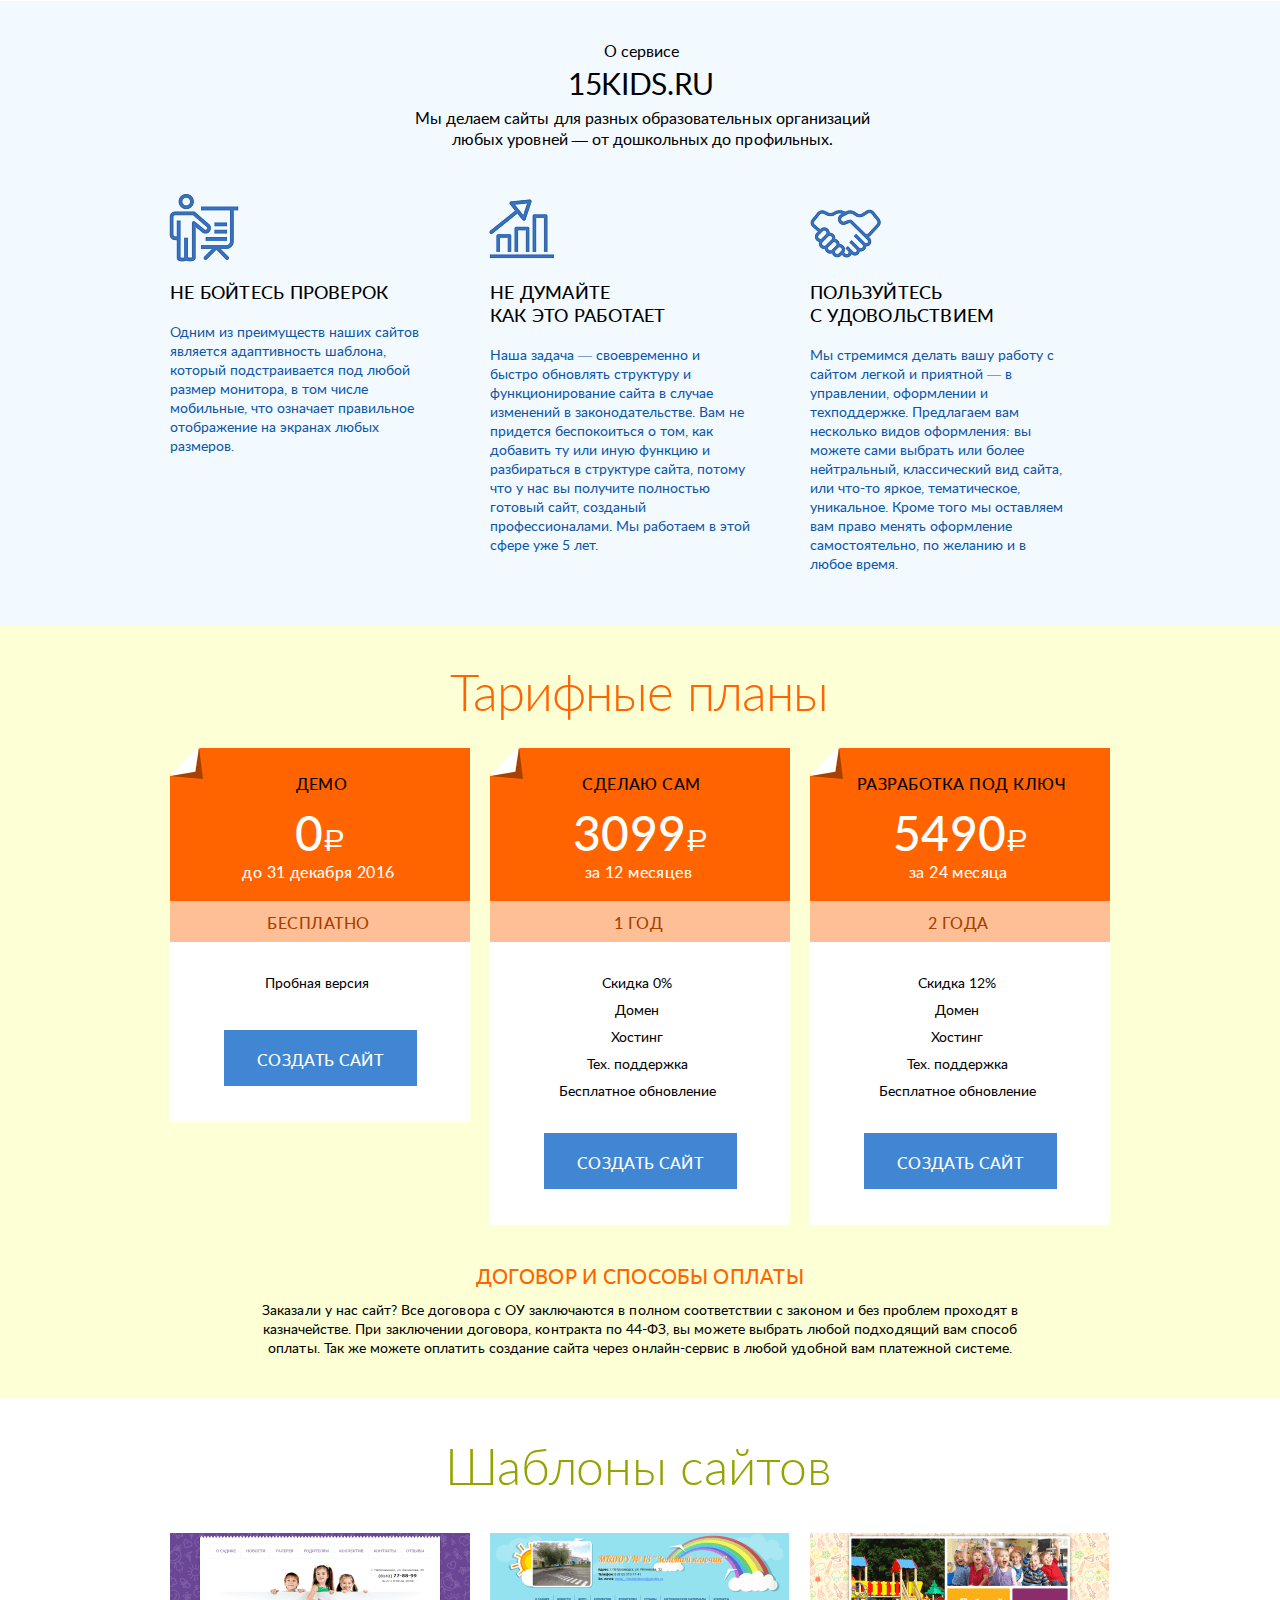
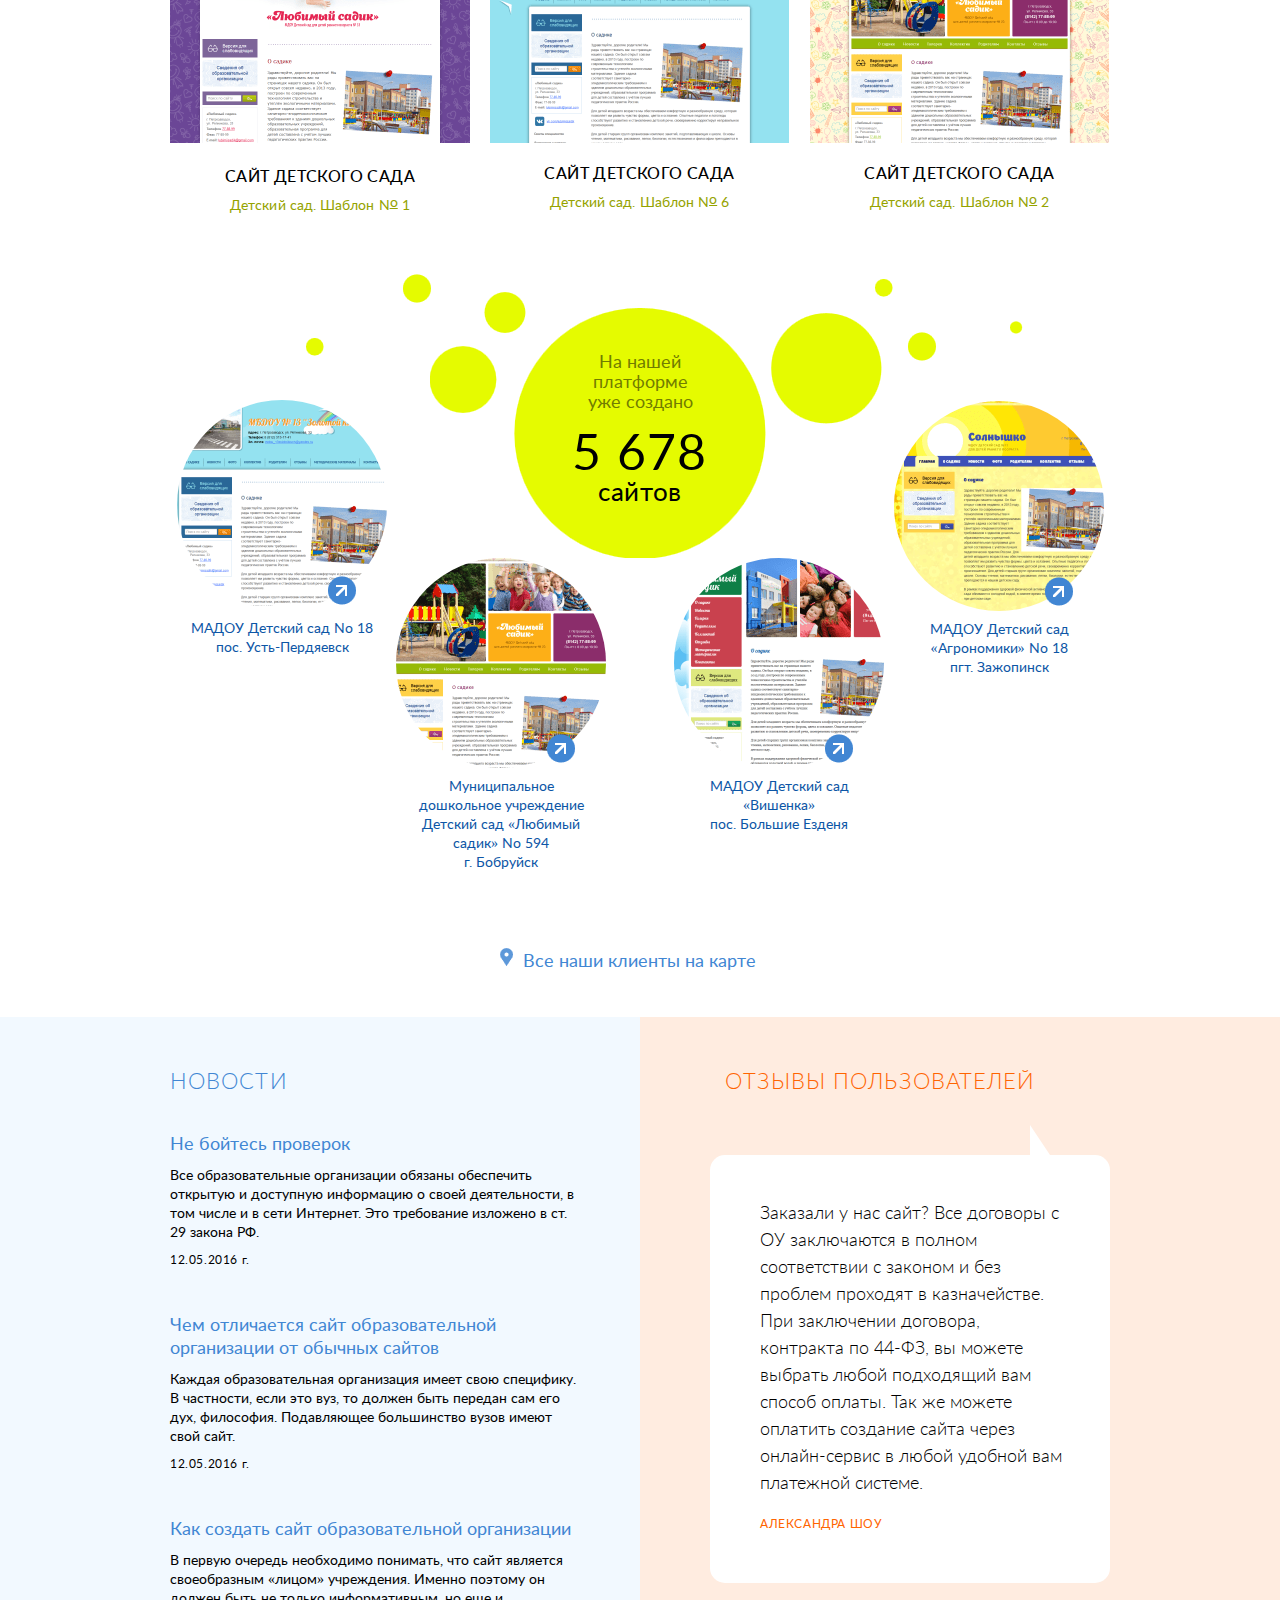
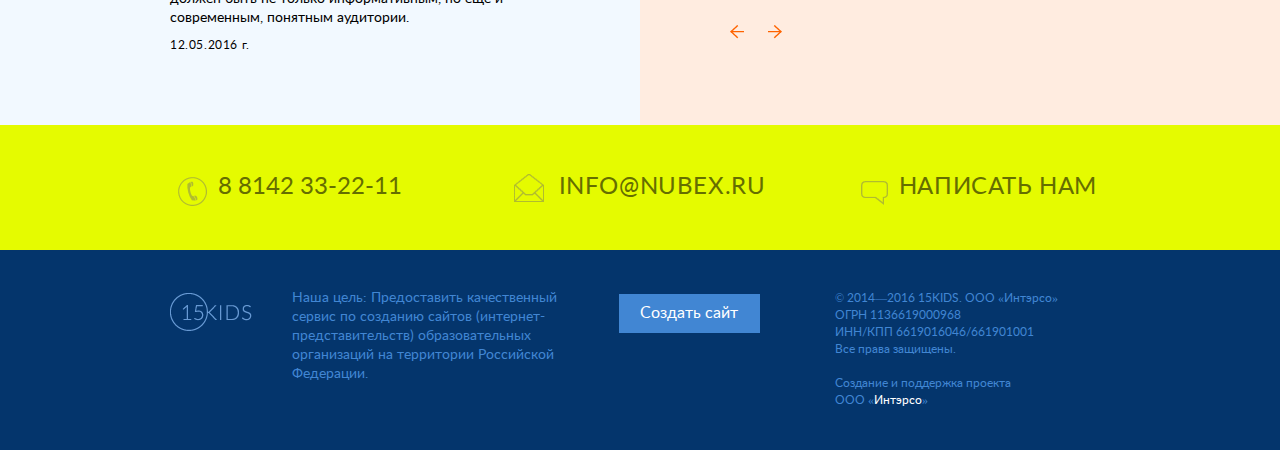
==== commit cb4baaca: "feat: PP templates section." ====
--- a/index.html
+++ b/index.html
@@ -549,36 +549,36 @@
 
           <div class="templates-examples row">
             <div class="col-md-4">
-              <button type="button" class="templates-item" data-toggle="modal" data-target="#templatesModal" data-header="Cайт детского сада. Шаблон No 1">
+              <button type="button" class="templates-item" data-toggle="modal" data-target="#templatesModal" data-header="Cайт детского сада. Шаблон № 1">
                 <figure>
-                  <img class="templates-item__img" src="img/layer_48.png" alt="Шаблон No 1">
+                  <img class="templates-item__img" src="img/layer_48.png" alt="Шаблон № 1">
                   <figcaption>
-                    <h4 class="templates-item__header">сайт детского сада</h4>
-                    <span class="templates-item__details">Детский сад. Шаблон No 1</span>
+                    <h4 class="templates-item__header templates-item__header_1">сайт детского сада</h4>
+                    <span class="templates-item__details">Детский сад. Шаблон N<span class="templates-item__number">o</span> 1</span>
                   </figcaption>
                 </figure>
               </button>
             </div>
 
             <div class="col-md-4">
-              <button type="button" class="templates-item" data-toggle="modal" data-target="#templatesModal" data-header="Cайт детского сада. Шаблон No 6">
+              <button type="button" class="templates-item" data-toggle="modal" data-target="#templatesModal" data-header="Cайт детского сада. Шаблон № 6">
                 <figure>
-                  <img class="templates-item__img" src="img/layer_51.png" alt="Шаблон No 6">
+                  <img class="templates-item__img" src="img/layer_51.png" alt="Шаблон № 6">
                   <figcaption>
                     <h4 class="templates-item__header">сайт детского сада</h4>
-                    <span class="templates-item__details">Детский сад. Шаблон No 6</span>
+                    <span class="templates-item__details">Детский сад. Шаблон N<span class="templates-item__number">o</span> 6</span>
                   </figcaption>
                 </figure>
               </button>
             </div>
 
             <div class="col-md-4">
-              <button type="button" class="templates-item" data-toggle="modal" data-target="#templatesModal" data-header="Cайт детского сада. Шаблон No 2">
+              <button type="button" class="templates-item" data-toggle="modal" data-target="#templatesModal" data-header="Cайт детского сада. Шаблон № 2">
                 <figure>
-                  <img class="templates-item__img" src="img/layer_52.png" alt="Шаблон No 2">
+                  <img class="templates-item__img" src="img/layer_52.png" alt="Шаблон № 2">
                   <figcaption>
                     <h4 class="templates-item__header">сайт детского сада</h4>
-                    <span class="templates-item__details">Детский сад. Шаблон No 2</span>
+                    <span class="templates-item__details">Детский сад. Шаблон N<span class="templates-item__number">o</span> 2</span>
                   </figcaption>
                 </figure>
               </button>
--- a/styles.css
+++ b/styles.css
@@ -911,7 +911,7 @@
   line-height: 19px;
   letter-spacing: 0.003em;
   width: 760px;
-  padding: 5px 0 40px 0;
+  padding: 5px 0 39px 0;
   margin: 0 auto;
 }
 
@@ -925,13 +925,14 @@
 .templates-header {
 }
 
-.templates-header__header {
-  color: #95a300;
-  font-size: 50px;
-  line-height: 50px;
-  font-weight: 300;
-  text-align: center;
-  margin: 40px auto;
+.templates-header__header {
+  color: #95a300;
+  font-size: 50px;
+  line-height: 50px;
+  letter-spacing: -0.005em;
+  font-weight: 300;
+  text-align: center;
+  margin: 47px 0 38px -4px;
 }
 
 .templates-examples {
@@ -943,6 +944,19 @@
   padding: 0;
 }
 
+.templates-item__details {
+  display: block;
+  color: #95a300;
+  font-size: 14px;
+  line-height: 21px;
+  font-weight: 400;
+  letter-spacing: 0.005em;
+}
+
+.templates-item:hover .templates-item__details {
+  color: #000;
+}
+
 .templates-item__img {
   opacity: 1;
   transition: all 0.5s ease;
@@ -953,25 +967,25 @@
   transition: all 0.5s ease;
 }
 
-.templates-item__header {
-  text-transform: uppercase;
-  font-size: 16px;
-  line-height: 28px;
-  font-weight: 500;
-  letter-spacing: 0.025em;
-  margin: 20px auto 0;
-}
-
-.templates-item__details {
-  display: block;
-  color: #95a300;
-  font-size: 14px;
-  line-height: 28px;
-  font-weight: 400;
-}
-
-.templates-item:hover .templates-item__details {
-  color: #000;
+.templates-item__header {
+  text-transform: uppercase;
+  font-size: 16px;
+  line-height: 28px;
+  font-weight: 500;
+  letter-spacing: 0.025em;
+  margin: 17px auto 5px;
+}
+
+.templates-item__header_1 {
+  margin-top: 20px;
+}
+
+.templates-item__number {
+  font-size: 14px;
+  line-height: 14px;
+  text-decoration: underline;
+  vertical-align: top;
+  display: inline-block;
 }
 
 .modal-content {
@@ -986,8 +1000,8 @@
 /**
  * Clients.
  */
-.clients {
-  padding-top: 65px;
+.clients {
+  padding: 56px 0 0 0;
 }
 
 .clients-header {
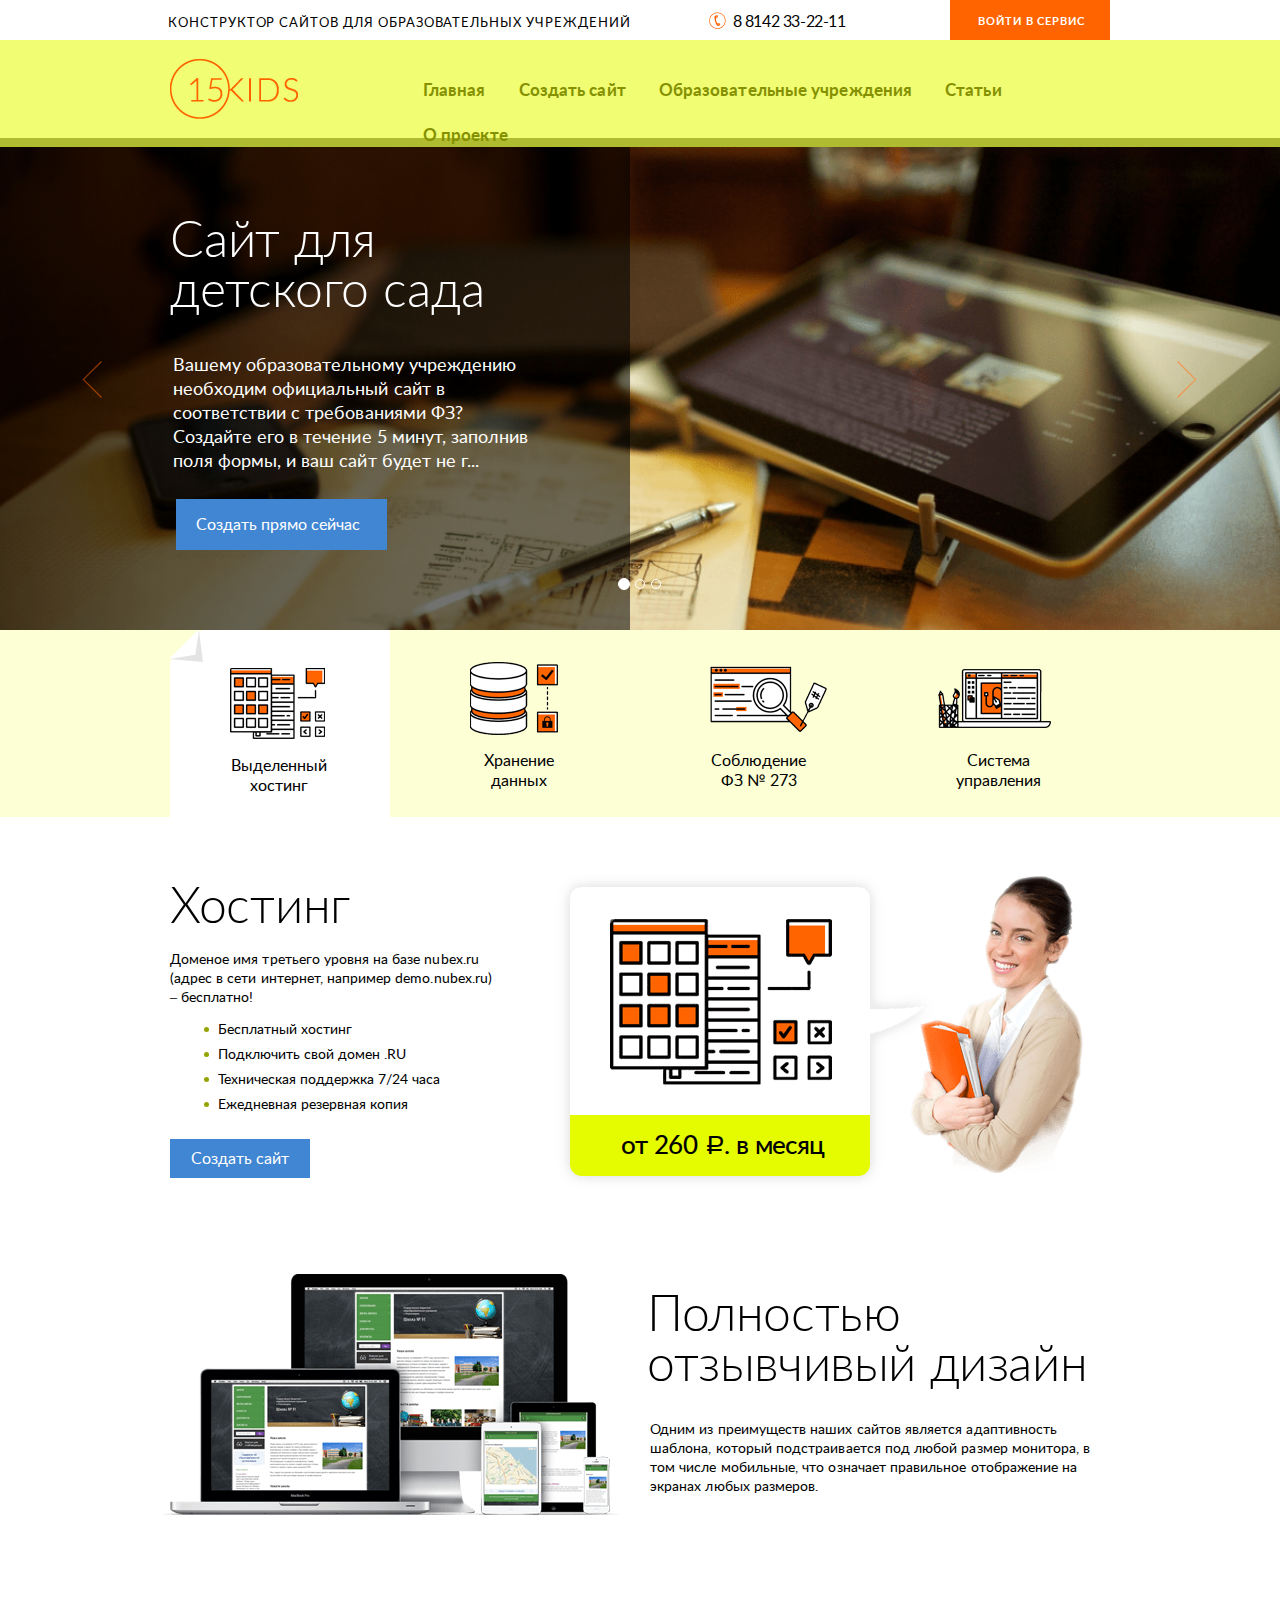
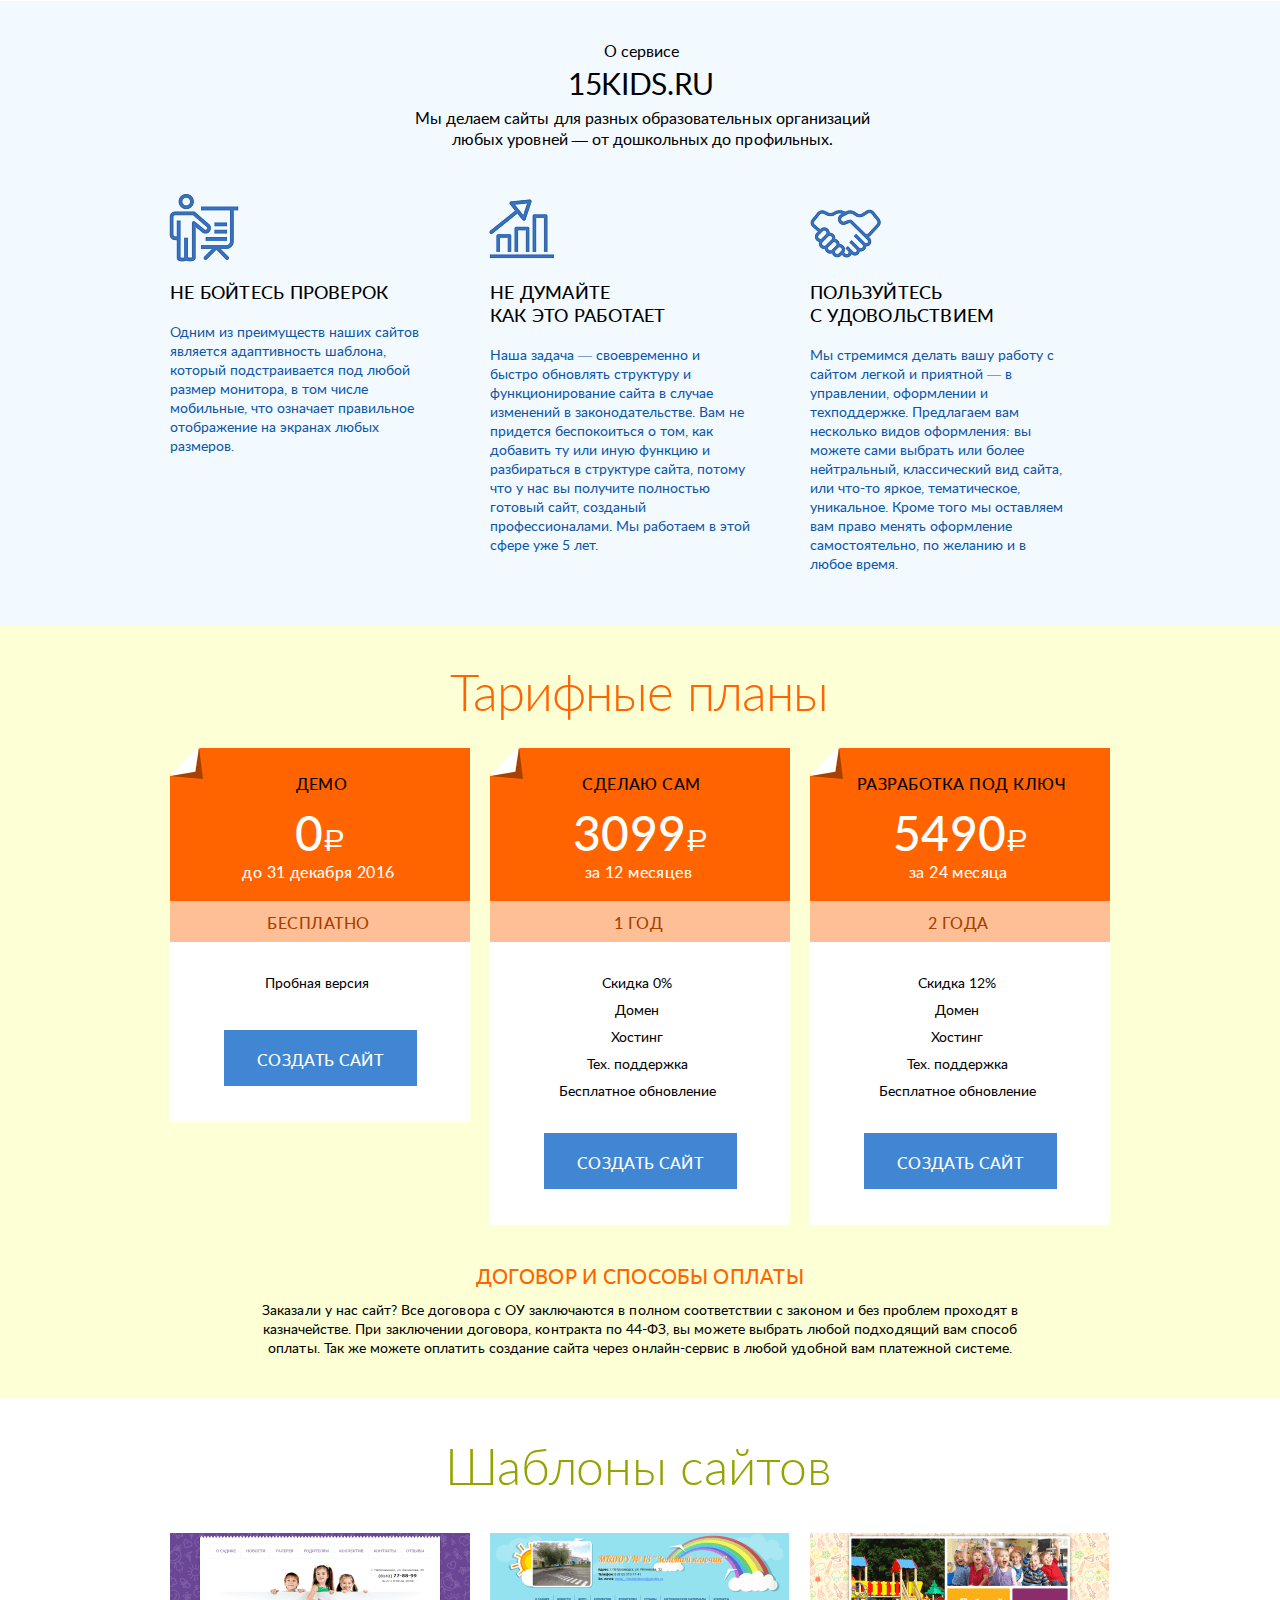
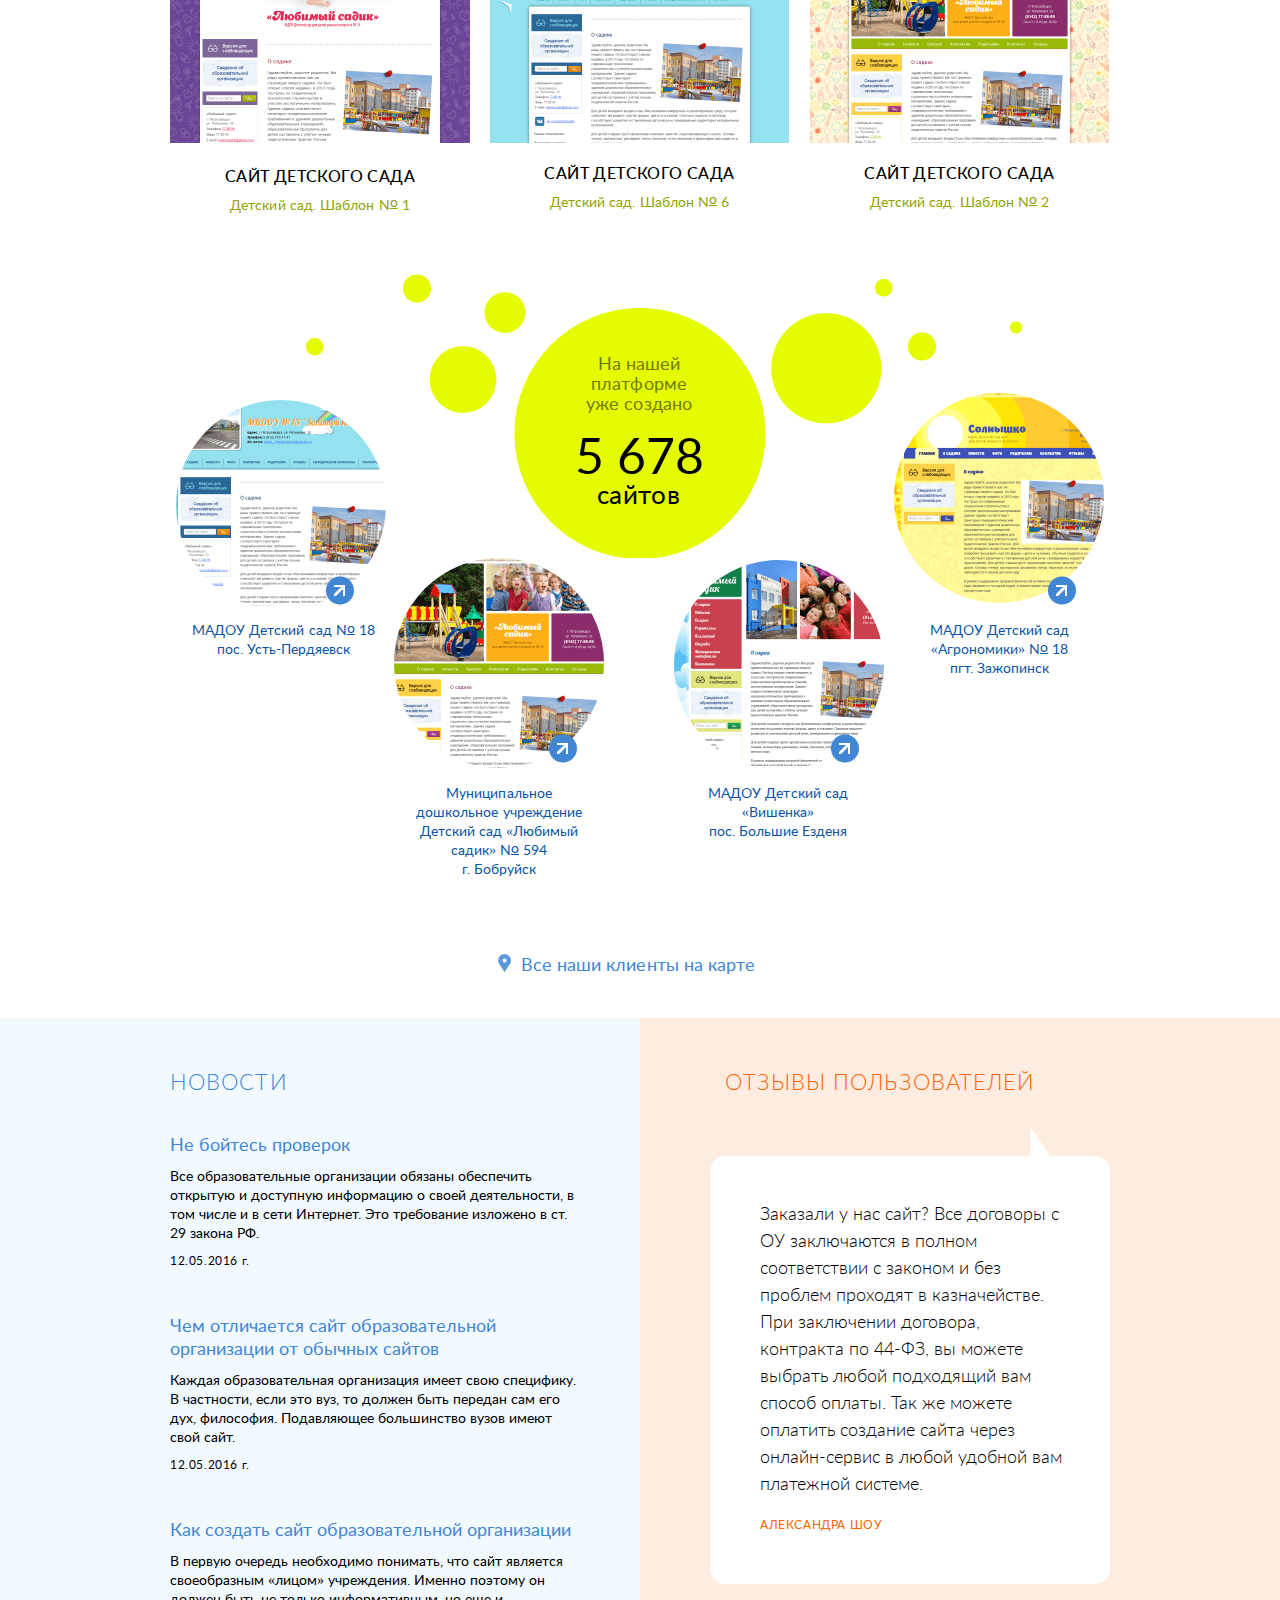
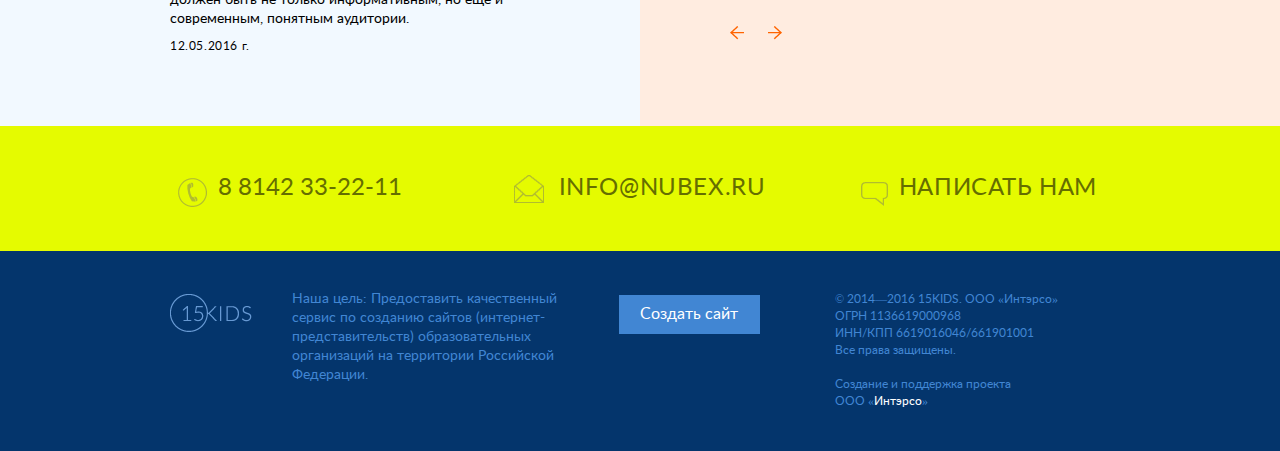
==== commit c3857d59: "feat: PP clients block." ====
--- a/index.html
+++ b/index.html
@@ -554,7 +554,7 @@
                   <img class="templates-item__img" src="img/layer_48.png" alt="Шаблон № 1">
                   <figcaption>
                     <h4 class="templates-item__header templates-item__header_1">сайт детского сада</h4>
-                    <span class="templates-item__details">Детский сад. Шаблон N<span class="templates-item__number">o</span> 1</span>
+                    <span class="templates-item__details">Детский сад. Шаблон N<span class="number templates-item__number">o</span> 1</span>
                   </figcaption>
                 </figure>
               </button>
@@ -566,7 +566,7 @@
                   <img class="templates-item__img" src="img/layer_51.png" alt="Шаблон № 6">
                   <figcaption>
                     <h4 class="templates-item__header">сайт детского сада</h4>
-                    <span class="templates-item__details">Детский сад. Шаблон N<span class="templates-item__number">o</span> 6</span>
+                    <span class="templates-item__details">Детский сад. Шаблон N<span class="number templates-item__number">o</span> 6</span>
                   </figcaption>
                 </figure>
               </button>
@@ -578,7 +578,7 @@
                   <img class="templates-item__img" src="img/layer_52.png" alt="Шаблон № 2">
                   <figcaption>
                     <h4 class="templates-item__header">сайт детского сада</h4>
-                    <span class="templates-item__details">Детский сад. Шаблон N<span class="templates-item__number">o</span> 2</span>
+                    <span class="templates-item__details">Детский сад. Шаблон N<span class="number templates-item__number">o</span> 2</span>
                   </figcaption>
                 </figure>
               </button>
@@ -604,7 +604,7 @@
               <a class="clients-item clients-item_1" href="#">
                 <div class="clients-item__img clients-item__img_1"></div>
                 <div class="clients-item__caption">
-                  МАДОУ Детский сад No 18<br>
+                  МАДОУ Детский сад N<span class="number clients-item__number">o</span> 18<br>
                   пос. Усть-Пердяевск
                 </div>
               </a>
@@ -615,7 +615,7 @@
                   Муниципальное<br>
                   дошкольное учреждение<br>
                   Детский сад «Любимый<br>
-                  садик» No 594<br>
+                  садик» N<span class="number clients-item__number">o</span> 594<br>
                   г. Бобруйск
                 </div>
               </a>
@@ -633,7 +633,7 @@
                 <div class="clients-item__img clients-item__img_4"></div>
                 <div class="clients-item__caption">
                   МАДОУ Детский сад<br>
-                  «Агрономики» No 18<br>
+                  «Агрономики» N<span class="number clients-item__number">o</span> 18<br>
                   пгт. Зажопинск
                 </div>
               </a>
--- a/styles.css
+++ b/styles.css
@@ -293,6 +293,12 @@
   margin: 40px 0;
 }
 
+.number {
+  text-decoration: underline;
+  vertical-align: top;
+  display: inline-block;
+}
+
 .ruble {
   font-family: 'ALS Rubl Regular';
   font-style: normal;
@@ -983,9 +989,6 @@
 .templates-item__number {
   font-size: 14px;
   line-height: 14px;
-  text-decoration: underline;
-  vertical-align: top;
-  display: inline-block;
 }
 
 .modal-content {
@@ -1011,24 +1014,27 @@
   text-align: center;
 }
 
-.clients-header__header {
-  color: #717c00;
-  font-size: 18px;
-  line-height: 20px;
-  font-weight: 400;
-  margin: 25px auto 20px;
-}
-
-.clients-header__count {
-  font-size: 50px;
-  line-height: 45px;
-  letter-spacing: 0.025em;
-}
-
-.clients-header__units {
-  font-size: 26px;
-  line-height: 30px;
-  letter-spacing: 0.025em;
+.clients-header__header {
+  color: #717c00;
+  font-size: 18px;
+  line-height: 20px;
+  font-weight: 400;
+  letter-spacing: 0.005em;
+  margin: 27px 0 22px -2px;
+}
+
+.clients-header__count {
+  font-size: 50px;
+  line-height: 45px;
+  letter-spacing: 0.000em;
+  margin-left: -2px;
+}
+
+.clients-header__units {
+  font-size: 26px;
+  line-height: 30px;
+  letter-spacing: 0.025em;
+  margin: -1px 0 0 -3px;
 }
 
 .clients-examples {
@@ -1041,40 +1047,83 @@
   text-align: center;
 }
 
-.clients-item::after {
-  content: "";
-  width: 30px;
-  height: 29px;
-  position: absolute;
-  background-image: url('img/sprites.png');
-  background-repeat: no-repeat;
-  background-position: -105px -43px;
-  top: 176px;
-  left: 150px;
+.clients-item::after {
+  content: "";
+  width: 30px;
+  height: 29px;
+  position: absolute;
+  background-image: url('img/sprites.png');
+  background-repeat: no-repeat;
+  background-position: -105px -43px;
 }
 
 .clients-item:hover {
   transition: all 0.5s ease;
 }
 
-.clients-item_1 {
-  top: -158px;
-  left: 17px;
-}
-
-.clients-item_2 {
-  top: 0px;
-  left: 236px;
-}
-
-.clients-item_3 {
-  top: 0;
-  left: 514px;
-}
-
-.clients-item_4 {
-  top: -157px;
-  left: 734px;
+.clients-item_1 {
+  top: -158px;
+  left: 16px;
+}
+
+.clients-item_1::after {
+  top: 176px;
+  left: 149px;
+}
+
+.clients-item_2 {
+  top: 0px;
+  left: 234px;
+}
+
+.clients-item_2::after {
+  top: 176px;
+  left: 154px;
+}
+
+.clients-item_3 {
+  top: 2px;
+  left: 514px;
+}
+
+.clients-item_3::after {
+  top: 174px;
+  left: 156px;
+}
+
+.clients-item_4 {
+  top: -165px;
+  left: 734px;
+}
+
+.clients-item_4::after {
+  top: 183px;
+  left: 153px;
+}
+
+.clients-item__caption {
+  font-size: 14px;
+  line-height: 19px;
+}
+
+.clients-item_1 .clients-item__caption {
+  letter-spacing: 0.002em;
+  margin: 12px 0 0 5px;
+}
+
+.clients-item_2 .clients-item__caption {
+  letter-spacing: 0.002em;
+  margin: 17px 0 0 0px;
+}
+
+.clients-item_3 .clients-item__caption {
+  letter-spacing: 0.002em;
+  margin: 15px 0 0 -2px;
+}
+
+.clients-item_4 .clients-item__caption {
+  letter-spacing: 0.002em;
+  margin: 19px 0 0 1px;
 }
 
 .clients-item__img {
@@ -1094,9 +1143,9 @@
   background-image: url('img/layer_51.png');
   background-position: -37px -4px;
 }
-.clients-item__img_2 {
-  background-image: url('img/layer_52.png');
-  background-position: -45px 0px;
+.clients-item__img_2 {
+  background-image: url('img/layer_52.png');
+  background-position: -45px 0px;
 }
 
 .clients-item__img_3 {
@@ -1109,36 +1158,36 @@
   background-position: -32px 0px;
 }
 
-.clients-item__caption {
+.clients-item__number {
   font-size: 14px;
-  line-height: 19px;
-  margin-top: 10px;
-}
-
-.clients-map {
-  color: #4186d3;
-  font-size: 18px;
-  line-height: 19px;
-  text-align: center;
-  padding-top: 60px;
-  padding-bottom: 35px;
-}
-
-.clients-map__link {
-  padding: 10px;
-  margin-left: -25px;
-}
-
-.clients-map__link::before {
-  content: "";
-  display: inline-block;
-  width: 14px;
-  height: 19px;
-  background-image: url('img/sprites.png');
-  background-repeat: no-repeat;
-  background-position: -253px -70px;
-  margin-right: 9px;
-  opacity: 0.85;
+  line-height: 14px;
+}
+
+.clients-map {
+  color: #4186d3;
+  font-size: 18px;
+  line-height: 14px;
+  text-align: center;
+  letter-spacing: 0.002em;
+  padding: 66px 2px 35px 0;
+}
+
+.clients-map__link {
+  padding: 10px;
+  margin-left: -25px;
+}
+
+.clients-map__link::before {
+  content: "";
+  display: inline-block;
+  width: 14px;
+  height: 19px;
+  background-image: url('img/sprites.png');
+  background-repeat: no-repeat;
+  background-position: -253px -70px;
+  margin-right: 9px;
+  opacity: 0.85;
+  vertical-align: bottom;
 }
 
 .clients-map__link:hover::before {
